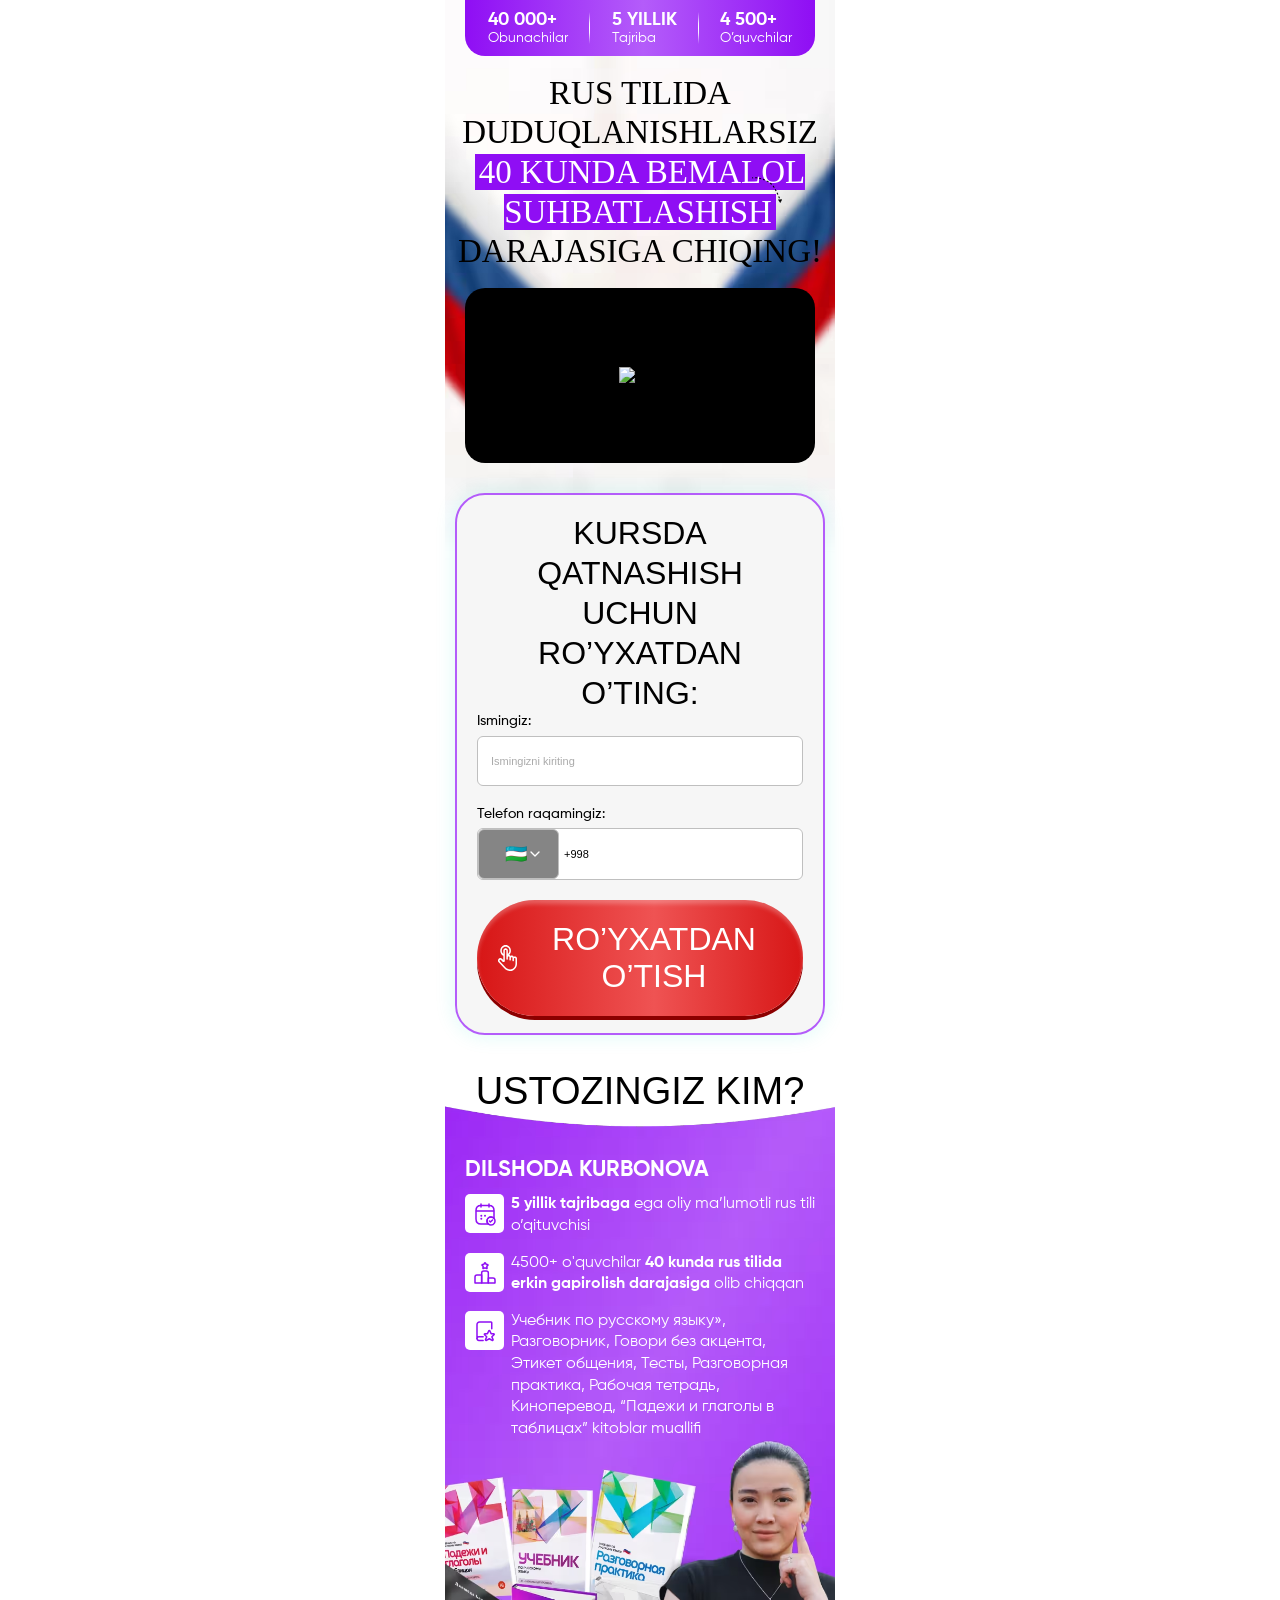
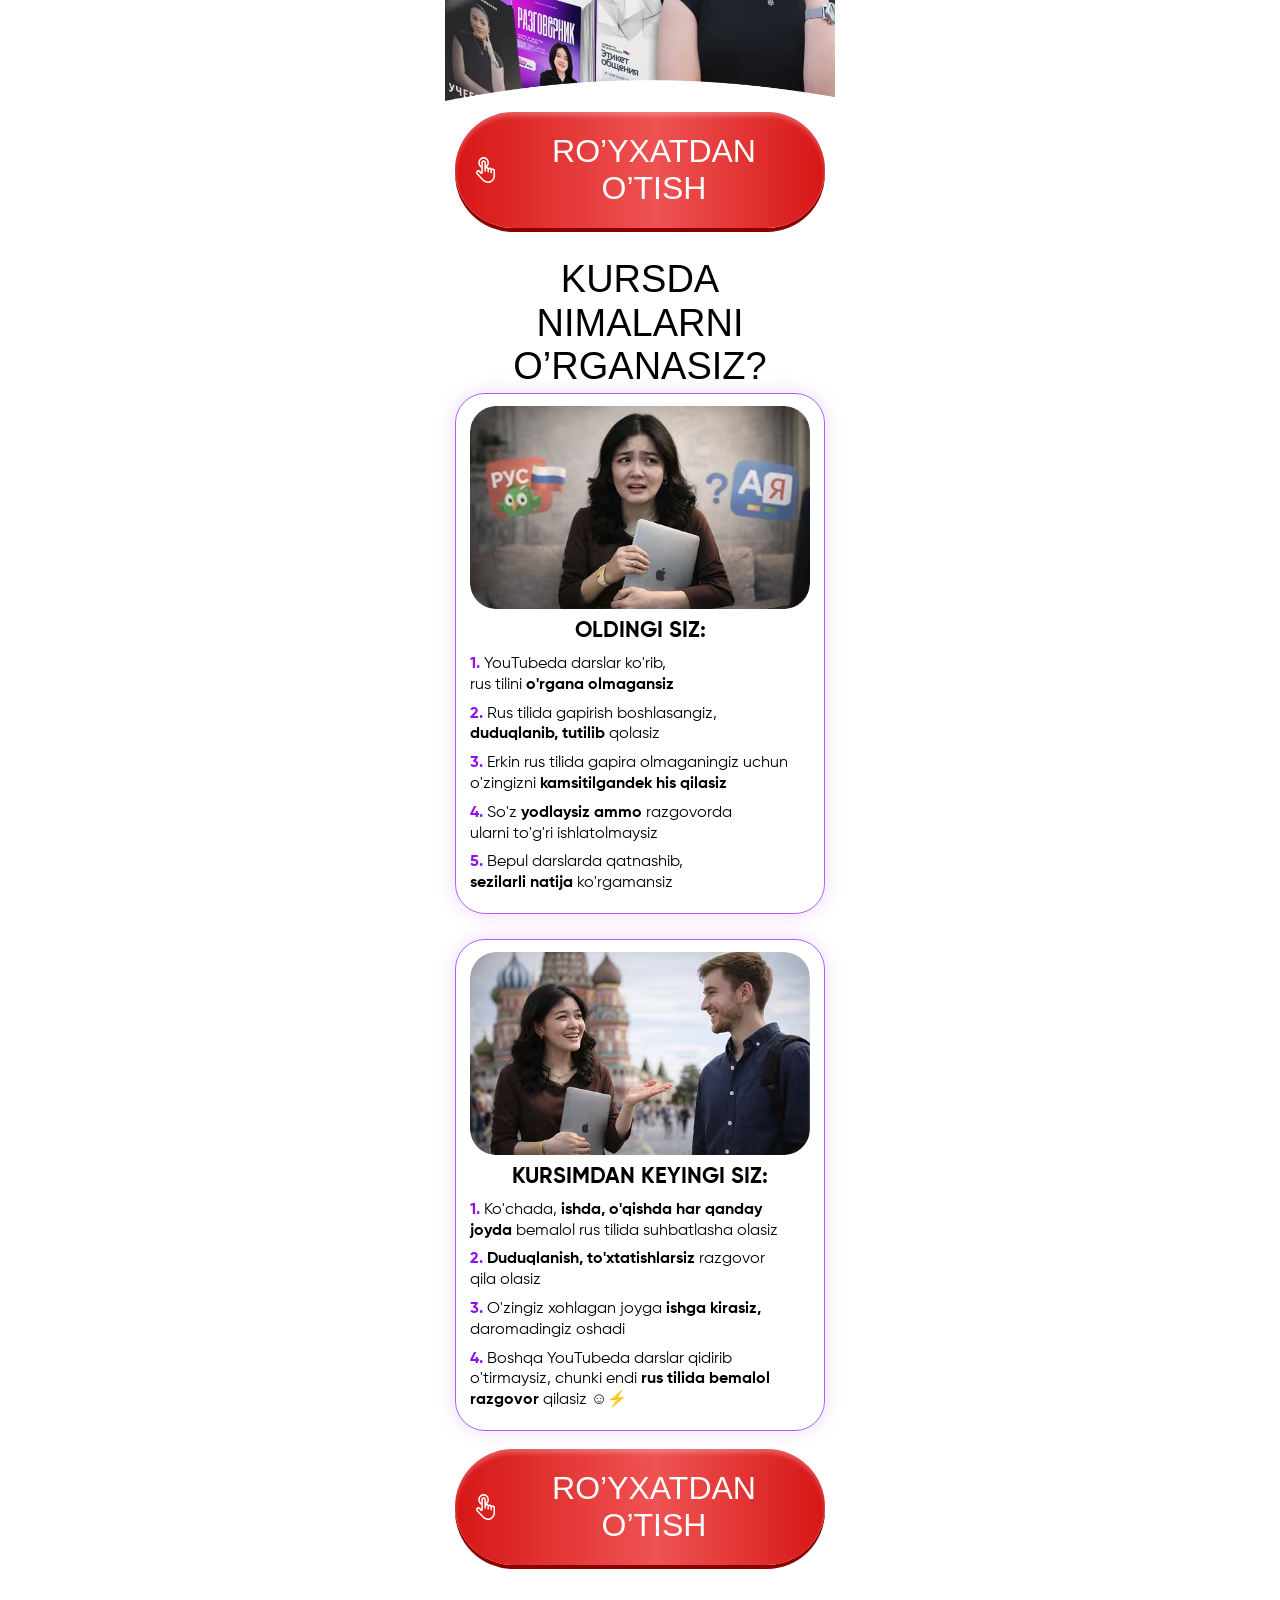
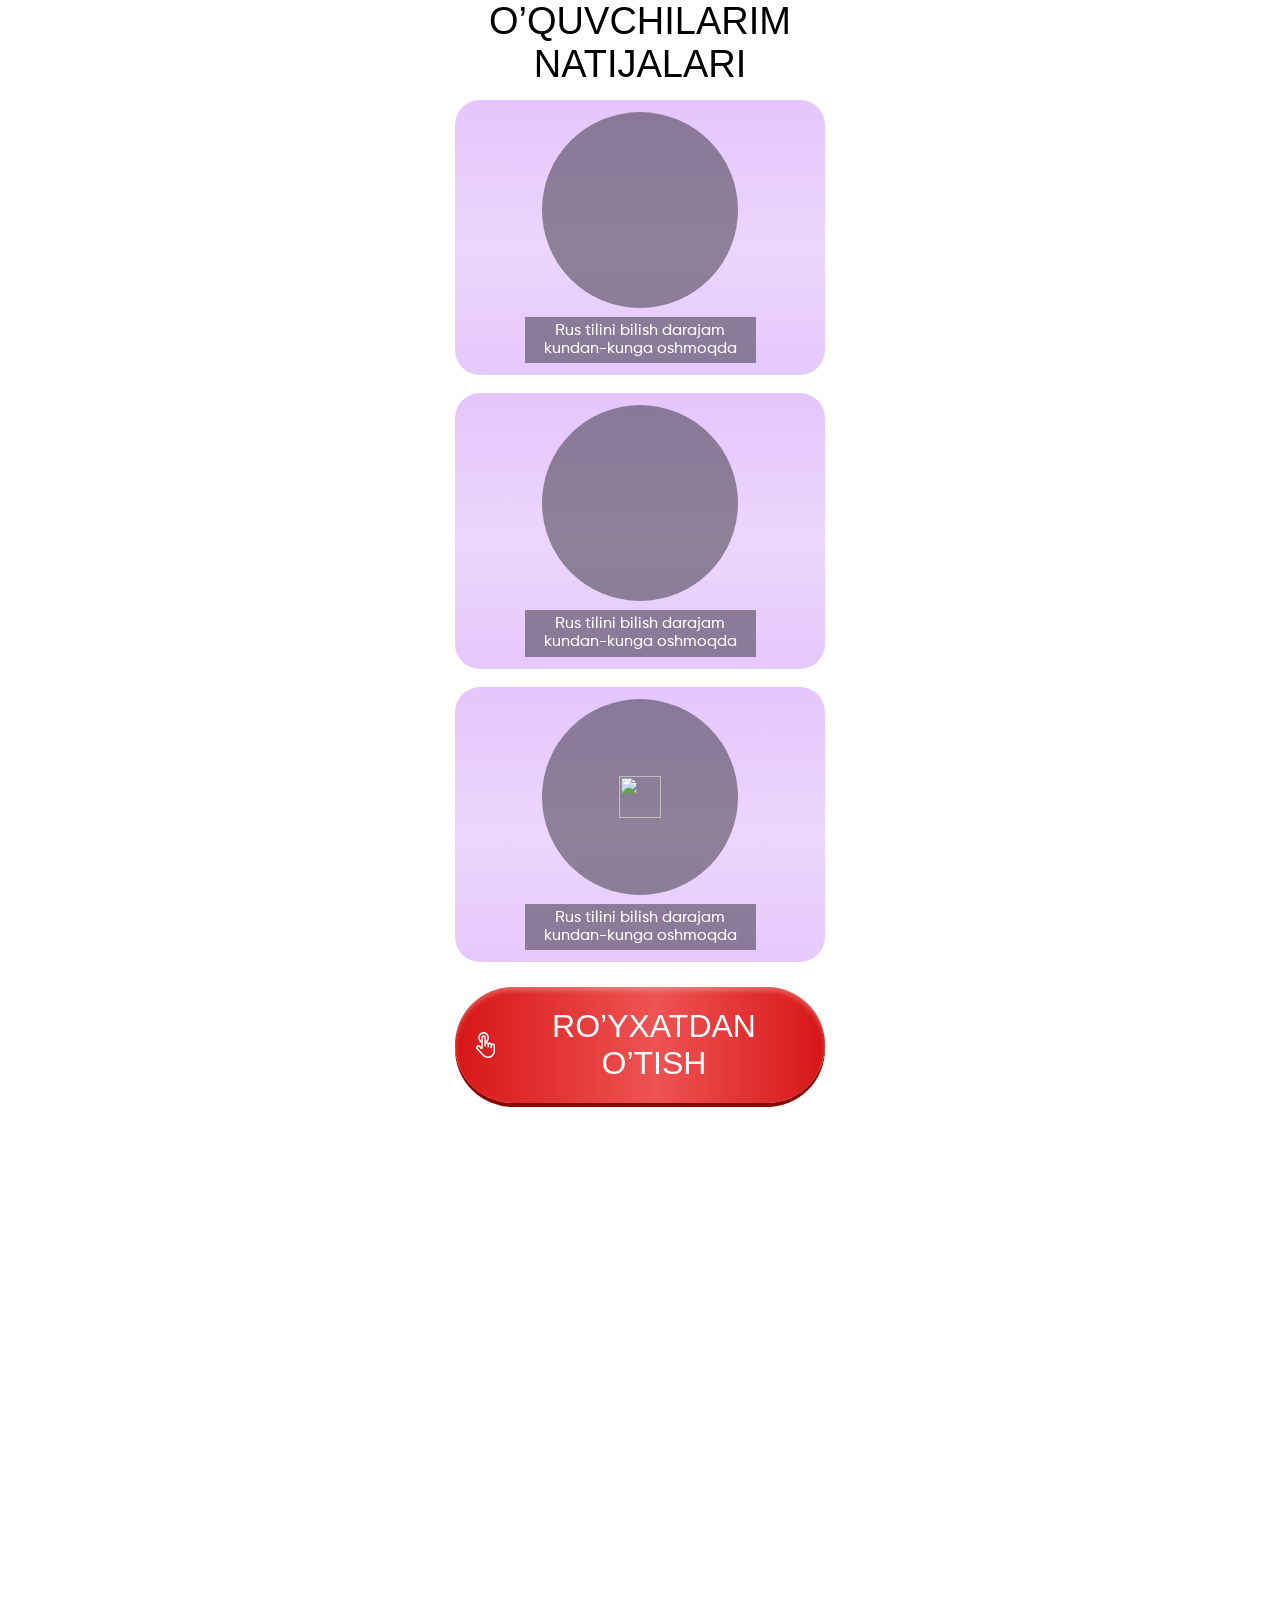
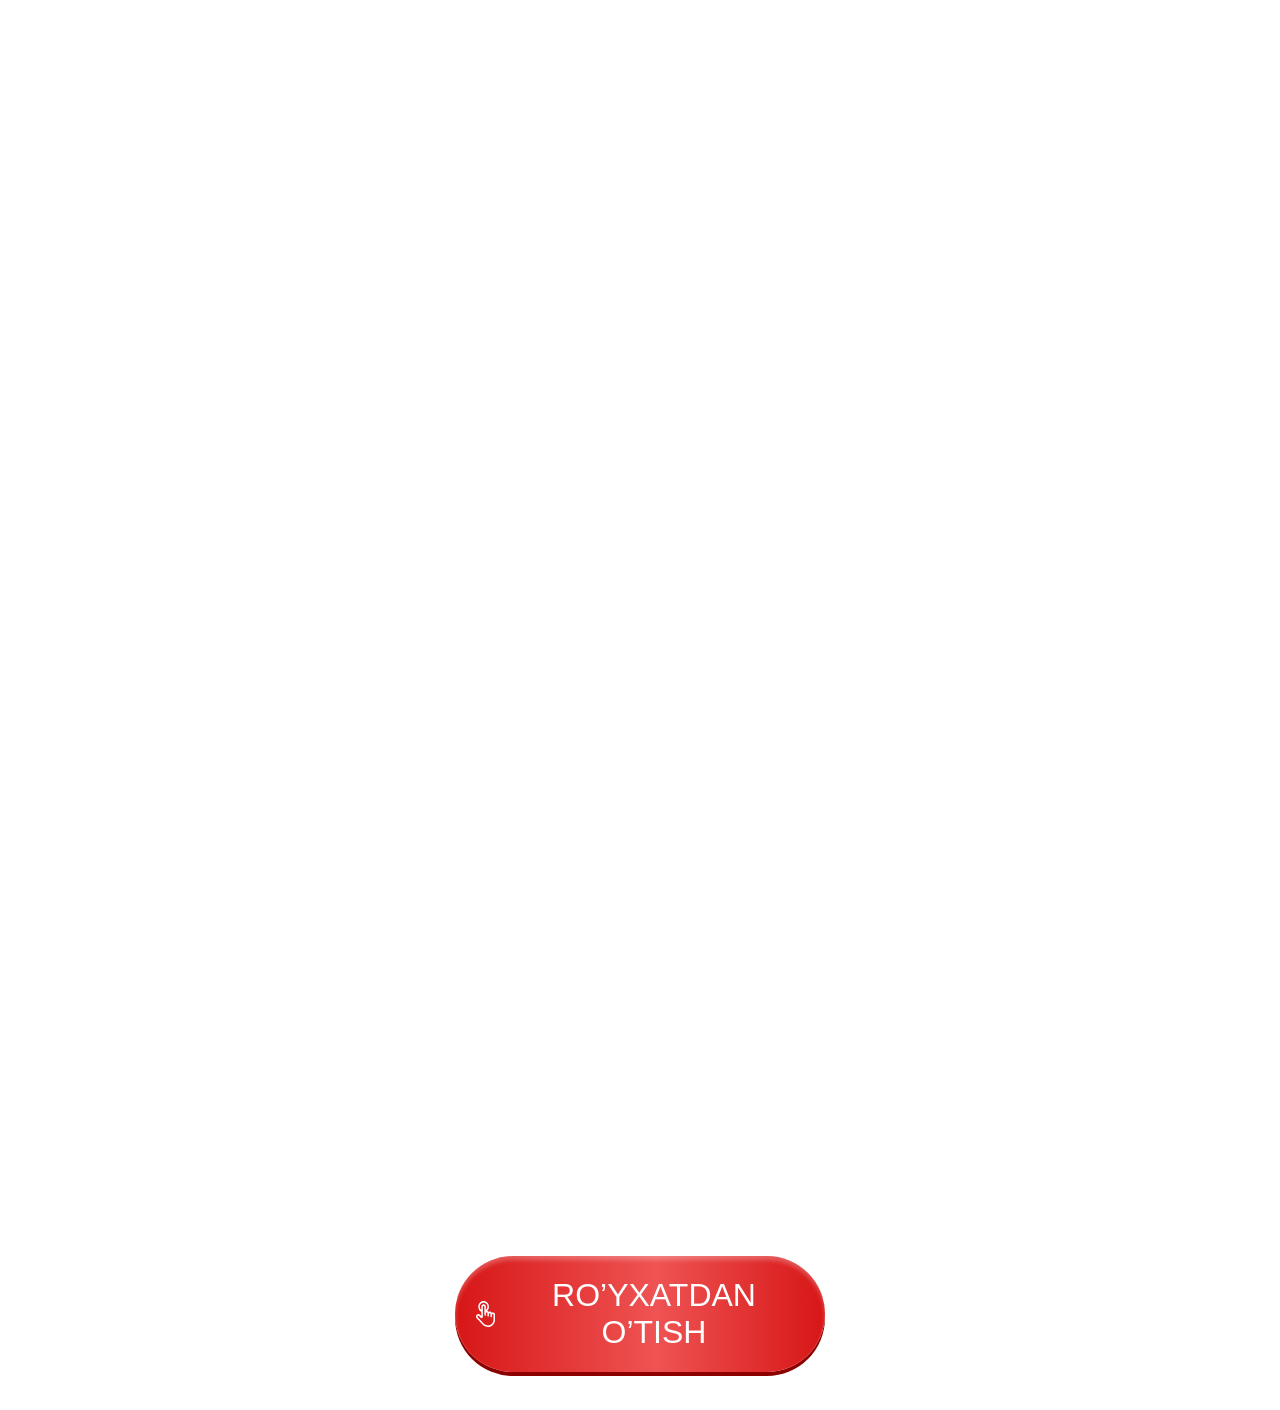
==== index.html @ edd0dcd5 "push" ====
<!DOCTYPE html>
<html lang="uz">

<head>
    <meta charset="UTF-8">
    <meta name="viewport" content="width=device-width, initial-scale=1.0">
    <title>Rus tili</title>

    <link rel="stylesheet" href="./css/main.css" media="print" onload="this.media='all'" />
    <link rel="stylesheet" href="./css/modal.css" media="print" onload="this.media='all'" />
    <noscript>
        <link rel="stylesheet" href="./css/main.css" />
        <link rel="stylesheet" href="./css/modal.css" />
    </noscript>
    <link rel="preconnect" href="https://fast.wistia.com" crossorigin>
    <link rel="preconnect" href="https://fast.wistia.net" crossorigin>
    <link rel="preconnect" href="https://embed-ssl.wistia.com" crossorigin>
    <link rel="preload" href="/fonts/BebasNeue-Regular.woff2" as="font" type="font/woff2" crossorigin>
<link rel="preload" href="/fonts/Gilroy-Bold.woff2" as="font" type="font/woff2" crossorigin>
</head>

<body>

    <main class="webinar">
        <div class="webinar__container">
            <div class="webinar__stats">
                <div class="webinar__stat">
                    <p class="webinar__stat-number">40 000+</p>
                    <p class="webinar__stat-label">Obunachilar</p>
                </div>
                <div class="webinar__divider"></div>
                <div class="webinar__stat">
                    <p class="webinar__stat-number">5 yillik</p>
                    <p class="webinar__stat-label">Tajriba</p>
                </div>
                <div class="webinar__divider"></div>
                <div class="webinar__stat">
                    <p class="webinar__stat-number">4 500+</p>
                    <p class="webinar__stat-label">O’quvchilar</p>
                </div>
            </div>
            <h2 class="webinar__title">
                Rus tilida duduqlanishlarsiz <br>
                <span class="webinar__highlight">
                    40 kunda bemalol suhbatlashish
                </span> <br>
                darajasiga chiqing!
            </h2>

            <img style="position: absolute; top: 170px; right: 50px; z-index: 2;" src="./images/arrow.png"
                loading="lazy" decoding="async" alt="arrow">
            <img style="position: absolute; left: 50%; transform: translateX(-50%); top: 0px; max-width: 580px; width: 100%;"
                src="./images/hero-bg.avif" loading="lazy" decoding="async" width="580" height="560" alt="images">

            <div class="webinar__video-wrapper">
                <video class="webinar__video" muted loop playsinline>
                    <source src="./videos/default.mp4" type="video/mp4">
                    Your browser does not support the video tag.
                </video>
                <button class="webinar__play-btn" aria-label="Play video">
                    <img src="./images/video/play.svg" alt="Play" loading="lazy" decoding="async">
                </button>
            </div>
            <div class="webinar__form">
                <div class="homeFormTop">
                    <h1 class="homeFormTopTitle">
                        Kursda qatnashish uchun <br> ro’yxatdan o’ting:
                    </h1>
                </div>
                <form id="registrationForm" name="contact-form">
                    <div class="HomeFormRowa">
                        <label class="HomeFormRowLabela" for="name">Ismingiz:</label>
                        <input class="HomeFormRowInputa" type="text" id="name" name="name"
                            placeholder="Ismingizni kiriting" autocomplete="name" />
                        <p class="homeFormErrorTexta" id="nameError" style="display: none">
                            ❌ Ismingizni kiriting!
                        </p>
                    </div>

                    <div class="HomeFormRowa">
                        <label class="HomeFormRowLabela" for="phone">Telefon raqamingiz:</label>

                        <div class="phone-input-containera">
                            <button type="button" class="selected-countrya" id="selectedCountry">
                                <span class="selected-flag" id="selectedCountryFlag" aria-hidden="true">🇺🇿</span>

                                <span class="dropdown__icon-wrappera">
                                    <svg id="dropdownIcon" xmlns="http://www.w3.org/2000/svg" width="16" height="16"
                                        viewBox="0 0 24 24" fill="none" stroke="currentColor" stroke-width="2"
                                        stroke-linecap="round" stroke-linejoin="round">
                                        <polyline points="6 9 12 15 18 9"></polyline>
                                    </svg>
                                </span>
                            </button>

                            <div class="country-dropdowna" id="countryDropdown" style="display:none"></div>

                            <div class="phone-fielda">
                                <input class="HomeFormRowInputa phone-inputa" type="tel" id="phone" name="phone"
                                    inputmode="numeric" placeholder="88 888 88 88" autocomplete="tel"
                                    style="border: none; background-color: transparent; padding-left: 5px;" />
                            </div>
                        </div>

                        <p class="homeFormErrorTexta" id="phoneError" style="display:none">
                            ❌ Telefon raqam mos emas!
                        </p>
                    </div>

                    <button type="submit" class="HomeFormBtna" id="submitBtn">
                        <img src="./images/click.svg" alt="click" loading="lazy" decoding="async" width="19"
                            height="26" />
                        Ro’yxatdan o’tish
                    </button>
                </form>
            </div>
        </div>

        <div class="lazyHTML">
        </div>


    </main>


    <!-- Modal -->
    <div id="registrationModal" class="homeModal" style="display:none">
        <div class="homeModalOverlay" id="modalOverlay"></div>

        <div class="homeFormContainer">
            <button class="closeButton" id="closeModalBtn" type="button" aria-label="Yopish">
                <svg xmlns="http://www.w3.org/2000/svg" width="16" height="16" viewBox="0 0 12 12" fill="none">
                    <path d="M1 11L11 1M1 1.00001L11 11" stroke="currentColor" stroke-width="1.5"
                        stroke-linecap="round" />
                </svg>
            </button>

            <div class="homeFormTop">
                <h1 class="homeFormTopTitle2">
                    Davom etish uchun <br /> ma'lumotlaringizni kiriting
                </h1>
            </div>

            <form id="modalRegistrationForm" name="contact-form">
                <div class="HomeFormRow mb-2">
                    <label class="HomeFormRowLabel" for="modalName">Ismingizni</label>
                    <input class="HomeFormRowInput" style="padding-left:15px" type="text" id="modalName" name="name" />
                    <p class="homeFormErrorText" id="modalNameError" style="display:none">
                        Iltimos, ismingizni kiriting
                    </p>
                </div>

                <div class="HomeFormRow mb-3">
                    <label class="HomeFormRowLabel" for="modalPhone">Telefon raqamingiz</label>

                    <div class="phone-input-container">
                        <div class="country-selector">
                            <button class="selected-country" id="modalSelectedCountry" type="button"
                                style="border-radius:10px">
                                <span id="modalSelectedCountryCode">+998</span>
                                <svg id="modalDropdownIcon" xmlns="http://www.w3.org/2000/svg" width="16" height="16"
                                    viewBox="0 0 24 24" fill="none" stroke="currentColor" stroke-width="2"
                                    stroke-linecap="round" stroke-linejoin="round">
                                    <polyline points="6 9 12 15 18 9"></polyline>
                                </svg>
                            </button>
                        </div>

                        <div class="country-dropdown" id="modalCountryDropdown" style="display:none"></div>

                        <input class="HomeFormRowInput tel" type="tel" id="modalPhone" name="phone"
                            placeholder="+998 90 123 45 67" style="border-radius:10px" inputmode="numeric"
                            autocomplete="tel" />
                    </div>

                    <p class="homeFormErrorText" id="modalPhoneError" style="display:none">
                        ❌ Telefon raqam mos emas!
                    </p>
                </div>

                <div id="modalErrorMessage" class="homeFormErrorText" style="display:none;color:red;margin-bottom:10px">
                    Xatolik yuz berdi, qayta urinib ko'ring.
                </div>

                <button type="submit" class="HomeFormBtn" id="modalSubmitBtn"
                    style="padding-left:0;height:50px;width:100%;padding-right:0">
                    DAVOM ETISH
                </button>
            </form>
        </div>
    </div>


    <script src="https://fast.wistia.com/player.js" async></script>
    <script src="https://fast.wistia.com/embed/4ru41u7trz.js" async type="module"></script>
    <script defer src="./js/app.js"></script>
    <script defer src="./js/modal.js"></script>
    <script defer src="./js/thankYou.js"></script>
</body>

</html>
---- css/main.css ----
* { padding: 0; margin: 0; box-sizing: border-box; } @font-face { font-family: "Bebas Neue"; src: url(../fonts/BebasNeue-Regular.woff2); font-weight: 400; font-display: swap; } @font-face { font-family: "Gilroy"; src: url(../fonts/Gilroy-Regular.woff2); font-weight: 400; font-display: swap; } @font-face { font-family: "Gilroy"; src: url(../fonts/Gilroy-Medium.woff2); font-weight: 500; font-display: swap; } @font-face { font-family: "Gilroy"; src: url(../fonts/Gilroy-Bold.woff2); font-weight: 700; font-display: swap; } body { font-family: "Gilroy", sans-serif; } .webinar { max-width: 390px; width: 100%; margin: 0 auto; } wistia-player[media-id='4ru41u7trz']:not(:defined) { background: center / contain no-repeat url('https://fast.wistia.com/embed/medias/4ru41u7trz/swatch'); display: block; filter: blur(5px); padding-top: 56.25%; } wistia-player[media-id='p9fyedn03j']:not(:defined) { background: center / contain no-repeat url('https://fast.wistia.com/embed/medias/p9fyedn03j/swatch'); display: block; filter: blur(5px); padding-top: 56.25%; } wistia-player[media-id='nbx5uegppu']:not(:defined) { background: center / contain no-repeat url('https://fast.wistia.com/embed/medias/nbx5uegppu/swatch'); display: block; filter: blur(5px); padding-top: 187.5%; } .webinar__stats { display: flex; align-items: center; justify-content: space-between; padding: 11px 23px; background: linear-gradient(90deg, #8F0EF4 0%, #B45CFA 50.96%, #8F0EF4 100%); gap: 1px; border-radius: 0 0 20px 20px; position: relative; z-index: 2; max-width: 350px; width: 100%; margin: 0 auto 18px; } .webinar__stat-number { font-weight: 700; font-size: 18px; text-transform: uppercase; line-height: 110%; color: white; } .webinar__stat-label { font-weight: 400; font-size: 14px; line-height: 100%; color: white; } .webinar__divider { width: 1px; height: 32px; background: linear-gradient(180deg, transparent 0%, rgba(255, 255, 255, 0.9) 35%, rgba(255, 255, 255, 1) 50%, rgba(255, 255, 255, 0.9) 65%, transparent 100%); } .webinar__title { font-family: "Bebas Neue"; text-align: center; font-weight: 400; font-size: clamp(26px, 8vw, 33px); position: relative; z-index: 2; line-height: 120%; text-transform: uppercase; margin-bottom: 16px; } .webinar__highlight { background-color: #8F0EF4; color: white; padding: 0 4px; } .webinar__video-wrapper { position: relative; max-width: 350px; width: 100%; margin: 0 auto; background: #000; border-radius: 20px; height: auto; } .webinar__video { max-width: 350px; width: 100%; margin: 0 auto 30px; display: flex; border-radius: 20px; overflow: hidden; } .webinar__play-btn { position: absolute; top: 50%; left: 50%; transform: translate(-50%, -50%); background: none; border: none; cursor: pointer; z-index: 2; transition: opacity 0.4s ease, transform 0.3s ease; } .webinar__play-btn img { width: 30px; height: 30px; } .webinar__play-btn:hover { transform: translate(-50%, -50%) scale(1.1); opacity: 0.9; } .webinar__video-wrapper.playing .webinar__play-btn { opacity: 0; pointer-events: none; } .HomeFormRowInputa, .HomeFormRowLabela { font-size: 14px; font-weight: 500; line-height: 120%; } .HomeFormRowa { margin-bottom: 20px; } .HomeFormRowLabela { display: block; margin-bottom: 6px; color: #000; } .HomeFormRowInputa { width: 100%; padding: 20px 13px; border: 1px solid #BFBFBF; min-height: 50px; background-color: #fff; border-radius: 6px; font-weight: 400; outline: 0; font-size: 11px; height: 50px; transition: border-color 0.2s; } .HomeFormRowInputa:focus { border-color: #B45CFA; } .HomeFormRowInputa::placeholder { color: #aaa; font-size: 11px; } .HomeFormBtna { font-family: "Bebas Neue", sans-serif; width: 100%; cursor: pointer; border-radius: 99px; transition: 0.3s; background: linear-gradient(90deg, #D71616 0%, #EF5353 54.33%, #D71616 100%); box-shadow: 0px 4px 0px 0px #8C0000, 0px 4px 4px 0px #FFFFFF40 inset; font-weight: 400; letter-spacing: 4%; padding: 21px; font-size: clamp(25px, 8vw, 32px); color: #FFF; text-transform: uppercase; border: none; position: relative; display: flex; align-items: center; justify-content: center; gap: 9px; } .homeFormTopTitle { font-family: "Bebas Neue", sans-serif; font-weight: 400; font-size: 32px; line-height: 125%; text-transform: uppercase; margin-left: auto; margin-right: auto; text-align: center; } .custom__btna { font-family: "Bebas Neue", sans-serif; width: 100%; cursor: pointer; border-radius: 99px; transition: 0.3s; background: linear-gradient(90deg, #D71616 0%, #EF5353 54.33%, #D71616 100%); box-shadow: 0px 4px 0px 0px #8C0000, 0px 4px 4px 0px #FFFFFF40 inset; font-weight: 400; letter-spacing: 4%; padding: 21px; font-size: 32px; color: #FFF; text-transform: uppercase; border: none; position: relative; display: flex; align-items: center; justify-content: center; gap: 9px; } .custom__btn { font-family: "Bebas Neue", sans-serif; width: 100%; cursor: pointer; border-radius: 99px; transition: 0.3s; background: linear-gradient(90deg, #D71616 0%, #EF5353 54.33%, #D71616 100%); box-shadow: 0px 4px 0px 0px #8C0000, 0px 4px 4px 0px #FFFFFF40 inset; font-weight: 400; letter-spacing: 4%; padding: 21px; font-size: 32px; color: #FFF; text-transform: uppercase; border: none; position: relative; display: flex; align-items: center; justify-content: center; gap: 9px; } .phone-input-containera { display: flex; align-items: center; position: relative; border: 1px solid #BFBFBF; background-color: white; border-radius: 6px; } .phone-input-containera:focus { border-color: #B45CFA; } .selected-codea { display: flex; font-size: 14px; font-weight: 400; line-height: 100%; } .country-selectora { position: relative; margin-right: 10px; } .selected-countrya { display: flex; align-items: center; padding: 10px; padding-right: 0; border-radius: 6px; cursor: pointer; min-height: 50px; font-family: sans-serif !important; font-size: 18px; font-weight: 400 !important; min-width: max-content; border: none; background-color: transparent; background-color: #858585; border: 1px solid #BFBFBF; color: white; width: 81px; justify-content: center; } .country-dropdowna { position: absolute; top: 110%; left: 0; width: 100%; background-color: #858585; border: 1px solid #BFBFBF; border-radius: 9px; z-index: 40; max-height: 200px; overflow-y: auto; font-family: sans-serif !important; font-weight: 400 !important; } .country-optiona { display: flex; justify-content: space-between; align-items: center; padding: 10px; cursor: pointer; font-family: sans-serif; font-weight: 400 !important; } .country-optiona:hover { background-color: #f3f7f8; } .country-optiona.selecteda { background-color: #e6f0fa; } .dropdown__icon-wrappera { display: flex; align-items: center; justify-content: center; } .webinar__form { position: relative; background: #F6F6F6; border-radius: 30px; box-shadow: 0px 0px 20px 0px #16D7C226; overflow: hidden; border: 2px solid #B45CFA; padding: 18px 20px 17px; margin-bottom: 35px; } .teacher-card { background-image: url(../images/bg.avif); background-position: center; background-size: cover; min-height: 632px; padding: 0 20px; color: white; margin-bottom: 10px; } .teacher-card__title { text-align: center; font-family: "Bebas Neue", sans-serif; font-weight: 400; font-size: 38px; line-height: 114%; text-transform: uppercase; margin-bottom: 41px; color: #000000; } .teacher-card__name { font-weight: 700; font-size: 22px; line-height: 140%; text-transform: uppercase; margin-bottom: 9px; } .teacher-card__btn { margin-bottom: 30px; } .features-list { display: flex; flex-direction: column; gap: 15px; list-style: none } .feature { display: flex; align-items: start; gap: 7px; } .feature__icon { display: flex; } .feature__text { font-size: 16px; font-weight: 400; line-height: 135%; } .feature__accent { font-weight: 700; } .compare__title { text-align: center; font-family: "Bebas Neue", sans-serif; font-weight: 400; font-size: 38px; line-height: 114%; text-transform: uppercase; margin-bottom: 5px; color: #000000; } .compare__content { display: flex; flex-direction: column; gap: 25px; margin-bottom: 18px; } .compare-card { padding: 12px 14px 19px; border: 1px solid #B45CFA; box-shadow: 0px 0px 20px 0px #8F0EF426; border-radius: 30px; } .compare-card__image { max-width: 370px; width: 100%; height: auto; margin: 0 auto 10px; display: flex; border-radius: 25px; overflow: hidden; } .compare-card__heading { text-align: center; font-weight: 700; font-size: 22px; line-height: 114%; margin-bottom: 10px; text-transform: uppercase; } .problem-list { list-style: none; display: flex; flex-direction: column; gap: 8px; } .problem-list__item { font-weight: 400; font-size: 16px; line-height: 130%; } .problem-list__number { color: #8F0EF4; font-weight: 700; } .problem-list__highlight { font-weight: 700; } .webinar__container { position: relative; padding: 0 10px; } .compare__btn { margin-bottom: 35px; } .student__title { font-family: "Bebas Neue", sans-serif; font-weight: 400; font-size: clamp(35px, 11vw, 38px); line-height: 114%; text-transform: uppercase; margin-bottom: 13px; text-align: center; } .student__items { display: flex; flex-direction: column; gap: 18px; margin-bottom: 25px; } .testimonial { background: linear-gradient(0deg, rgba(255, 255, 255, 0.2), rgba(255, 255, 255, 0.2)), linear-gradient(180deg, #DEB7FC 0%, #E8CCFD 53.37%, #DFBAFC 100%); border-radius: 25px; padding: 12px; } .video-player { position: relative; cursor: pointer; margin: 0 auto 9px; width: 196px; height: 196px; display: flex; } .video-player__video { width: 196px; height: 196px; object-fit: cover; border-radius: 9999px; border: 3px solid #8f0ef4; display: flex; background: #000; } .video-player__play-overlay { position: absolute; inset: 0; background: rgba(0, 0, 0, 0.4); display: flex; align-items: center; justify-content: center; border: none; border-radius: 9999px; cursor: pointer; transition: opacity 0.3s; z-index: 2; } .video-player__play-overlay { opacity: 1; } .video-player.playing .video-player__play-overlay { opacity: 0; pointer-events: none; } .testimonial__caption { background-color: #00000066; max-width: 231px; width: 100%; padding: 5px; margin: 0 auto; } .testimonial__text { color: #FFFFFF; font-weight: 500; font-size: 16px; line-height: 114%; text-align: center; }
---- css/modal.css ----
.homeModal, .homeModalOverlay { position: fixed; top: 0; height: 100vh; width: 100%; left: 0 } .homeModal { z-index: 30; justify-content: center; align-items: center; display: flex } .homeModalOverlay { background-color: rgba(0, 0, 0, 0.3); backdrop-filter: blur(5px) } .homeFormContainer { overflow-y: auto; position: relative; z-index: 30; background-color: #fff; color: #000; border-radius: 8px; padding: 20px 40px 40px; width: 100%; max-width: 520px; box-shadow: 0 4px 12px rgba(0, 0, 0, 0.1); margin: 0 20px; position: fixed; top: 50%; left: 50%; transform: translate(-50%, -50%) } .homeFormTop { display: flex; justify-content: space-between } .homeFormTopTitle2 { font-family: Inter, sans-serif; font-size: clamp(21px, 6.6vw, 24px); margin: 0 0 20px; color: #000; font-weight: 600; text-align: center; margin-left: auto; margin-right: auto } .closeButton { background: 0 0; border: none; cursor: pointer; padding: 4px; justify-content: center; align-items: center; display: flex; position: absolute; top: 20px; right: 20px; color: #000 } .homeFormErrorText { color: #e53e3e; margin-bottom: 12px; font-size: 14px; font-family: system-ui, -apple-system, BlinkMacSystemFont, "Segoe UI", sans-serif; padding-top: 5px; padding-bottom: 5px } .HomeFormRowInput, .HomeFormRowLabel { font-family: system-ui, -apple-system, BlinkMacSystemFont, "Segoe UI", sans-serif; font-size: 18px } .HomeFormRow { margin-bottom: 20px } .HomeFormRowLabel { display: block; margin-bottom: 6px; color: #000 } .HomeFormRowInput { width: 100%; padding: 10px 16px; border: 1px solid #c9c9c9; min-height: 48px; background-color: #f3f7f8; border-radius: 6px; font-weight: 400; outline: 0; height: 50px; transition: border-color 0.2s } .HomeFormRowInput:focus { border-color: #D71616 } .HomeFormRowInput::placeholder { color: #aaa } .HomeFormBtn { font-family: sans-serif; height: 60px; width: 100%; cursor: pointer; border-radius: 10px; background: linear-gradient(90deg, #D71616 0%, #EF5353 54.33%, #D71616 100%); transition: 0.3s; font-weight: 700; font-size: 28px; color: white; text-transform: uppercase; border: none; position: relative; display: flex; align-items: center; justify-content: center } .phone-input-container { display: flex; align-items: center; position: relative; border: 1px solid #c9c9c9; background-color: transparent; border-radius: 6px } .phone-input-container:focus { border-color: #e71f1f } .selected-code { display: flex; margin-left: 10px } .country-selector { position: relative; margin-right: 10px } .selected-country { display: flex; align-items: center; padding: 10px; padding-right: 0; border-radius: 6px; cursor: pointer; min-height: 50px; font-family: sans-serif !important; font-size: 18px; font-weight: 400 !important; min-width: max-content; border: none; background-color: transparent } .country-dropdown { position: absolute; top: 110%; left: 0; width: 100%; background-color: #fff; border: 1px solid #c9c9c9; border-radius: 6px; box-shadow: 0 4px 12px rgba(0, 0, 0, 0.1); z-index: 40; max-height: 200px; overflow-y: auto; font-family: sans-serif !important; font-weight: 400 !important } .country-option { display: flex; justify-content: space-between; align-items: center; padding: 10px; cursor: pointer; font-family: sans-serif; font-weight: 400 !important } .country-option:hover { background-color: #f3f7f8 } @media screen and (max-width:768px) { .homeFormContainer { max-width: 100%; padding: 80px 20px 20px; margin: 0; border-radius: 6px; height: 100vh } .homeFormTopTitle { text-align: center; max-width: 408px; margin-left: auto; margin-right: auto; font-weight: 700; margin-bottom: 15px } .homeFormTop { flex-direction: column; align-items: flex-start } .closeButton { width: 100%; height: 50px; background-color: #000; color: #fff; padding-right: 20px; top: 0; left: 0; justify-content: end } .homeFormErrorText { font-size: 12px; margin-bottom: 8px } .HomeFormRowLabel { margin-bottom: 6px } .HomeFormRowInput { padding: 0 12px; min-height: 40px; background-color: transparent } .HomeFormRowInput::placeholder { color: #a3a3a3 } .HomeFormBtn { font-size: 18px; font-weight: 700; margin-top: 24px } } @media screen and (max-width:480px) { .homeFormContainer { max-width: 100%; padding: 80px 20px 20px; margin: 0; border-radius: 6px; height: 100vh } .homeFormTopTitle { text-align: center; margin: 0 auto 15px } .homeFormErrorText { font-size: 12px; margin-bottom: 8px } .HomeFormRowLabel { margin-bottom: 6px } .HomeFormRowInput { padding: 0 12px; min-height: 40px; background-color: transparent; border-radius: 10px } .HomeFormRowInput::placeholder { color: #a3a3a3 } .HomeFormBtn { font-size: 16px; padding: 10px 0; margin-top: 24px; height: 50px } }
---- css/main.css ----
* { padding: 0; margin: 0; box-sizing: border-box; } @font-face { font-family: "Bebas Neue"; src: url(../fonts/BebasNeue-Regular.woff2); font-weight: 400; font-display: swap; } @font-face { font-family: "Gilroy"; src: url(../fonts/Gilroy-Regular.woff2); font-weight: 400; font-display: swap; } @font-face { font-family: "Gilroy"; src: url(../fonts/Gilroy-Medium.woff2); font-weight: 500; font-display: swap; } @font-face { font-family: "Gilroy"; src: url(../fonts/Gilroy-Bold.woff2); font-weight: 700; font-display: swap; } body { font-family: "Gilroy", sans-serif; } .webinar { max-width: 390px; width: 100%; margin: 0 auto; } wistia-player[media-id='4ru41u7trz']:not(:defined) { background: center / contain no-repeat url('https://fast.wistia.com/embed/medias/4ru41u7trz/swatch'); display: block; filter: blur(5px); padding-top: 56.25%; } wistia-player[media-id='p9fyedn03j']:not(:defined) { background: center / contain no-repeat url('https://fast.wistia.com/embed/medias/p9fyedn03j/swatch'); display: block; filter: blur(5px); padding-top: 56.25%; } wistia-player[media-id='nbx5uegppu']:not(:defined) { background: center / contain no-repeat url('https://fast.wistia.com/embed/medias/nbx5uegppu/swatch'); display: block; filter: blur(5px); padding-top: 187.5%; } .webinar__stats { display: flex; align-items: center; justify-content: space-between; padding: 11px 23px; background: linear-gradient(90deg, #8F0EF4 0%, #B45CFA 50.96%, #8F0EF4 100%); gap: 1px; border-radius: 0 0 20px 20px; position: relative; z-index: 2; max-width: 350px; width: 100%; margin: 0 auto 18px; } .webinar__stat-number { font-weight: 700; font-size: 18px; text-transform: uppercase; line-height: 110%; color: white; } .webinar__stat-label { font-weight: 400; font-size: 14px; line-height: 100%; color: white; } .webinar__divider { width: 1px; height: 32px; background: linear-gradient(180deg, transparent 0%, rgba(255, 255, 255, 0.9) 35%, rgba(255, 255, 255, 1) 50%, rgba(255, 255, 255, 0.9) 65%, transparent 100%); } .webinar__title { font-family: "Bebas Neue"; text-align: center; font-weight: 400; font-size: clamp(26px, 8vw, 33px); position: relative; z-index: 2; line-height: 120%; text-transform: uppercase; margin-bottom: 16px; } .webinar__highlight { background-color: #8F0EF4; color: white; padding: 0 4px; } .webinar__video-wrapper { position: relative; max-width: 350px; width: 100%; margin: 0 auto; background: #000; border-radius: 20px; height: auto; } .webinar__video { max-width: 350px; width: 100%; margin: 0 auto 30px; display: flex; border-radius: 20px; overflow: hidden; } .webinar__play-btn { position: absolute; top: 50%; left: 50%; transform: translate(-50%, -50%); background: none; border: none; cursor: pointer; z-index: 2; transition: opacity 0.4s ease, transform 0.3s ease; } .webinar__play-btn img { width: 30px; height: 30px; } .webinar__play-btn:hover { transform: translate(-50%, -50%) scale(1.1); opacity: 0.9; } .webinar__video-wrapper.playing .webinar__play-btn { opacity: 0; pointer-events: none; } .HomeFormRowInputa, .HomeFormRowLabela { font-size: 14px; font-weight: 500; line-height: 120%; } .HomeFormRowa { margin-bottom: 20px; } .HomeFormRowLabela { display: block; margin-bottom: 6px; color: #000; } .HomeFormRowInputa { width: 100%; padding: 20px 13px; border: 1px solid #BFBFBF; min-height: 50px; background-color: #fff; border-radius: 6px; font-weight: 400; outline: 0; font-size: 11px; height: 50px; transition: border-color 0.2s; } .HomeFormRowInputa:focus { border-color: #B45CFA; } .HomeFormRowInputa::placeholder { color: #aaa; font-size: 11px; } .HomeFormBtna { font-family: "Bebas Neue", sans-serif; width: 100%; cursor: pointer; border-radius: 99px; transition: 0.3s; background: linear-gradient(90deg, #D71616 0%, #EF5353 54.33%, #D71616 100%); box-shadow: 0px 4px 0px 0px #8C0000, 0px 4px 4px 0px #FFFFFF40 inset; font-weight: 400; letter-spacing: 4%; padding: 21px; font-size: clamp(25px, 8vw, 32px); color: #FFF; text-transform: uppercase; border: none; position: relative; display: flex; align-items: center; justify-content: center; gap: 9px; } .homeFormTopTitle { font-family: "Bebas Neue", sans-serif; font-weight: 400; font-size: 32px; line-height: 125%; text-transform: uppercase; margin-left: auto; margin-right: auto; text-align: center; } .custom__btna { font-family: "Bebas Neue", sans-serif; width: 100%; cursor: pointer; border-radius: 99px; transition: 0.3s; background: linear-gradient(90deg, #D71616 0%, #EF5353 54.33%, #D71616 100%); box-shadow: 0px 4px 0px 0px #8C0000, 0px 4px 4px 0px #FFFFFF40 inset; font-weight: 400; letter-spacing: 4%; padding: 21px; font-size: 32px; color: #FFF; text-transform: uppercase; border: none; position: relative; display: flex; align-items: center; justify-content: center; gap: 9px; } .custom__btn { font-family: "Bebas Neue", sans-serif; width: 100%; cursor: pointer; border-radius: 99px; transition: 0.3s; background: linear-gradient(90deg, #D71616 0%, #EF5353 54.33%, #D71616 100%); box-shadow: 0px 4px 0px 0px #8C0000, 0px 4px 4px 0px #FFFFFF40 inset; font-weight: 400; letter-spacing: 4%; padding: 21px; font-size: 32px; color: #FFF; text-transform: uppercase; border: none; position: relative; display: flex; align-items: center; justify-content: center; gap: 9px; } .phone-input-containera { display: flex; align-items: center; position: relative; border: 1px solid #BFBFBF; background-color: white; border-radius: 6px; } .phone-input-containera:focus { border-color: #B45CFA; } .selected-codea { display: flex; font-size: 14px; font-weight: 400; line-height: 100%; } .country-selectora { position: relative; margin-right: 10px; } .selected-countrya { display: flex; align-items: center; padding: 10px; padding-right: 0; border-radius: 6px; cursor: pointer; min-height: 50px; font-family: sans-serif !important; font-size: 18px; font-weight: 400 !important; min-width: max-content; border: none; background-color: transparent; background-color: #858585; border: 1px solid #BFBFBF; color: white; width: 81px; justify-content: center; } .country-dropdowna { position: absolute; top: 110%; left: 0; width: 100%; background-color: #858585; border: 1px solid #BFBFBF; border-radius: 9px; z-index: 40; max-height: 200px; overflow-y: auto; font-family: sans-serif !important; font-weight: 400 !important; } .country-optiona { display: flex; justify-content: space-between; align-items: center; padding: 10px; cursor: pointer; font-family: sans-serif; font-weight: 400 !important; } .country-optiona:hover { background-color: #f3f7f8; } .country-optiona.selecteda { background-color: #e6f0fa; } .dropdown__icon-wrappera { display: flex; align-items: center; justify-content: center; } .webinar__form { position: relative; background: #F6F6F6; border-radius: 30px; box-shadow: 0px 0px 20px 0px #16D7C226; overflow: hidden; border: 2px solid #B45CFA; padding: 18px 20px 17px; margin-bottom: 35px; } .teacher-card { background-image: url(../images/bg.avif); background-position: center; background-size: cover; min-height: 632px; padding: 0 20px; color: white; margin-bottom: 10px; } .teacher-card__title { text-align: center; font-family: "Bebas Neue", sans-serif; font-weight: 400; font-size: 38px; line-height: 114%; text-transform: uppercase; margin-bottom: 41px; color: #000000; } .teacher-card__name { font-weight: 700; font-size: 22px; line-height: 140%; text-transform: uppercase; margin-bottom: 9px; } .teacher-card__btn { margin-bottom: 30px; } .features-list { display: flex; flex-direction: column; gap: 15px; list-style: none } .feature { display: flex; align-items: start; gap: 7px; } .feature__icon { display: flex; } .feature__text { font-size: 16px; font-weight: 400; line-height: 135%; } .feature__accent { font-weight: 700; } .compare__title { text-align: center; font-family: "Bebas Neue", sans-serif; font-weight: 400; font-size: 38px; line-height: 114%; text-transform: uppercase; margin-bottom: 5px; color: #000000; } .compare__content { display: flex; flex-direction: column; gap: 25px; margin-bottom: 18px; } .compare-card { padding: 12px 14px 19px; border: 1px solid #B45CFA; box-shadow: 0px 0px 20px 0px #8F0EF426; border-radius: 30px; } .compare-card__image { max-width: 370px; width: 100%; height: auto; margin: 0 auto 10px; display: flex; border-radius: 25px; overflow: hidden; } .compare-card__heading { text-align: center; font-weight: 700; font-size: 22px; line-height: 114%; margin-bottom: 10px; text-transform: uppercase; } .problem-list { list-style: none; display: flex; flex-direction: column; gap: 8px; } .problem-list__item { font-weight: 400; font-size: 16px; line-height: 130%; } .problem-list__number { color: #8F0EF4; font-weight: 700; } .problem-list__highlight { font-weight: 700; } .webinar__container { position: relative; padding: 0 10px; } .compare__btn { margin-bottom: 35px; } .student__title { font-family: "Bebas Neue", sans-serif; font-weight: 400; font-size: clamp(35px, 11vw, 38px); line-height: 114%; text-transform: uppercase; margin-bottom: 13px; text-align: center; } .student__items { display: flex; flex-direction: column; gap: 18px; margin-bottom: 25px; } .testimonial { background: linear-gradient(0deg, rgba(255, 255, 255, 0.2), rgba(255, 255, 255, 0.2)), linear-gradient(180deg, #DEB7FC 0%, #E8CCFD 53.37%, #DFBAFC 100%); border-radius: 25px; padding: 12px; } .video-player { position: relative; cursor: pointer; margin: 0 auto 9px; width: 196px; height: 196px; display: flex; } .video-player__video { width: 196px; height: 196px; object-fit: cover; border-radius: 9999px; border: 3px solid #8f0ef4; display: flex; background: #000; } .video-player__play-overlay { position: absolute; inset: 0; background: rgba(0, 0, 0, 0.4); display: flex; align-items: center; justify-content: center; border: none; border-radius: 9999px; cursor: pointer; transition: opacity 0.3s; z-index: 2; } .video-player__play-overlay { opacity: 1; } .video-player.playing .video-player__play-overlay { opacity: 0; pointer-events: none; } .testimonial__caption { background-color: #00000066; max-width: 231px; width: 100%; padding: 5px; margin: 0 auto; } .testimonial__text { color: #FFFFFF; font-weight: 500; font-size: 16px; line-height: 114%; text-align: center; }
---- css/modal.css ----
.homeModal, .homeModalOverlay { position: fixed; top: 0; height: 100vh; width: 100%; left: 0 } .homeModal { z-index: 30; justify-content: center; align-items: center; display: flex } .homeModalOverlay { background-color: rgba(0, 0, 0, 0.3); backdrop-filter: blur(5px) } .homeFormContainer { overflow-y: auto; position: relative; z-index: 30; background-color: #fff; color: #000; border-radius: 8px; padding: 20px 40px 40px; width: 100%; max-width: 520px; box-shadow: 0 4px 12px rgba(0, 0, 0, 0.1); margin: 0 20px; position: fixed; top: 50%; left: 50%; transform: translate(-50%, -50%) } .homeFormTop { display: flex; justify-content: space-between } .homeFormTopTitle2 { font-family: Inter, sans-serif; font-size: clamp(21px, 6.6vw, 24px); margin: 0 0 20px; color: #000; font-weight: 600; text-align: center; margin-left: auto; margin-right: auto } .closeButton { background: 0 0; border: none; cursor: pointer; padding: 4px; justify-content: center; align-items: center; display: flex; position: absolute; top: 20px; right: 20px; color: #000 } .homeFormErrorText { color: #e53e3e; margin-bottom: 12px; font-size: 14px; font-family: system-ui, -apple-system, BlinkMacSystemFont, "Segoe UI", sans-serif; padding-top: 5px; padding-bottom: 5px } .HomeFormRowInput, .HomeFormRowLabel { font-family: system-ui, -apple-system, BlinkMacSystemFont, "Segoe UI", sans-serif; font-size: 18px } .HomeFormRow { margin-bottom: 20px } .HomeFormRowLabel { display: block; margin-bottom: 6px; color: #000 } .HomeFormRowInput { width: 100%; padding: 10px 16px; border: 1px solid #c9c9c9; min-height: 48px; background-color: #f3f7f8; border-radius: 6px; font-weight: 400; outline: 0; height: 50px; transition: border-color 0.2s } .HomeFormRowInput:focus { border-color: #D71616 } .HomeFormRowInput::placeholder { color: #aaa } .HomeFormBtn { font-family: sans-serif; height: 60px; width: 100%; cursor: pointer; border-radius: 10px; background: linear-gradient(90deg, #D71616 0%, #EF5353 54.33%, #D71616 100%); transition: 0.3s; font-weight: 700; font-size: 28px; color: white; text-transform: uppercase; border: none; position: relative; display: flex; align-items: center; justify-content: center } .phone-input-container { display: flex; align-items: center; position: relative; border: 1px solid #c9c9c9; background-color: transparent; border-radius: 6px } .phone-input-container:focus { border-color: #e71f1f } .selected-code { display: flex; margin-left: 10px } .country-selector { position: relative; margin-right: 10px } .selected-country { display: flex; align-items: center; padding: 10px; padding-right: 0; border-radius: 6px; cursor: pointer; min-height: 50px; font-family: sans-serif !important; font-size: 18px; font-weight: 400 !important; min-width: max-content; border: none; background-color: transparent } .country-dropdown { position: absolute; top: 110%; left: 0; width: 100%; background-color: #fff; border: 1px solid #c9c9c9; border-radius: 6px; box-shadow: 0 4px 12px rgba(0, 0, 0, 0.1); z-index: 40; max-height: 200px; overflow-y: auto; font-family: sans-serif !important; font-weight: 400 !important } .country-option { display: flex; justify-content: space-between; align-items: center; padding: 10px; cursor: pointer; font-family: sans-serif; font-weight: 400 !important } .country-option:hover { background-color: #f3f7f8 } @media screen and (max-width:768px) { .homeFormContainer { max-width: 100%; padding: 80px 20px 20px; margin: 0; border-radius: 6px; height: 100vh } .homeFormTopTitle { text-align: center; max-width: 408px; margin-left: auto; margin-right: auto; font-weight: 700; margin-bottom: 15px } .homeFormTop { flex-direction: column; align-items: flex-start } .closeButton { width: 100%; height: 50px; background-color: #000; color: #fff; padding-right: 20px; top: 0; left: 0; justify-content: end } .homeFormErrorText { font-size: 12px; margin-bottom: 8px } .HomeFormRowLabel { margin-bottom: 6px } .HomeFormRowInput { padding: 0 12px; min-height: 40px; background-color: transparent } .HomeFormRowInput::placeholder { color: #a3a3a3 } .HomeFormBtn { font-size: 18px; font-weight: 700; margin-top: 24px } } @media screen and (max-width:480px) { .homeFormContainer { max-width: 100%; padding: 80px 20px 20px; margin: 0; border-radius: 6px; height: 100vh } .homeFormTopTitle { text-align: center; margin: 0 auto 15px } .homeFormErrorText { font-size: 12px; margin-bottom: 8px } .HomeFormRowLabel { margin-bottom: 6px } .HomeFormRowInput { padding: 0 12px; min-height: 40px; background-color: transparent; border-radius: 10px } .HomeFormRowInput::placeholder { color: #a3a3a3 } .HomeFormBtn { font-size: 16px; padding: 10px 0; margin-top: 24px; height: 50px } }
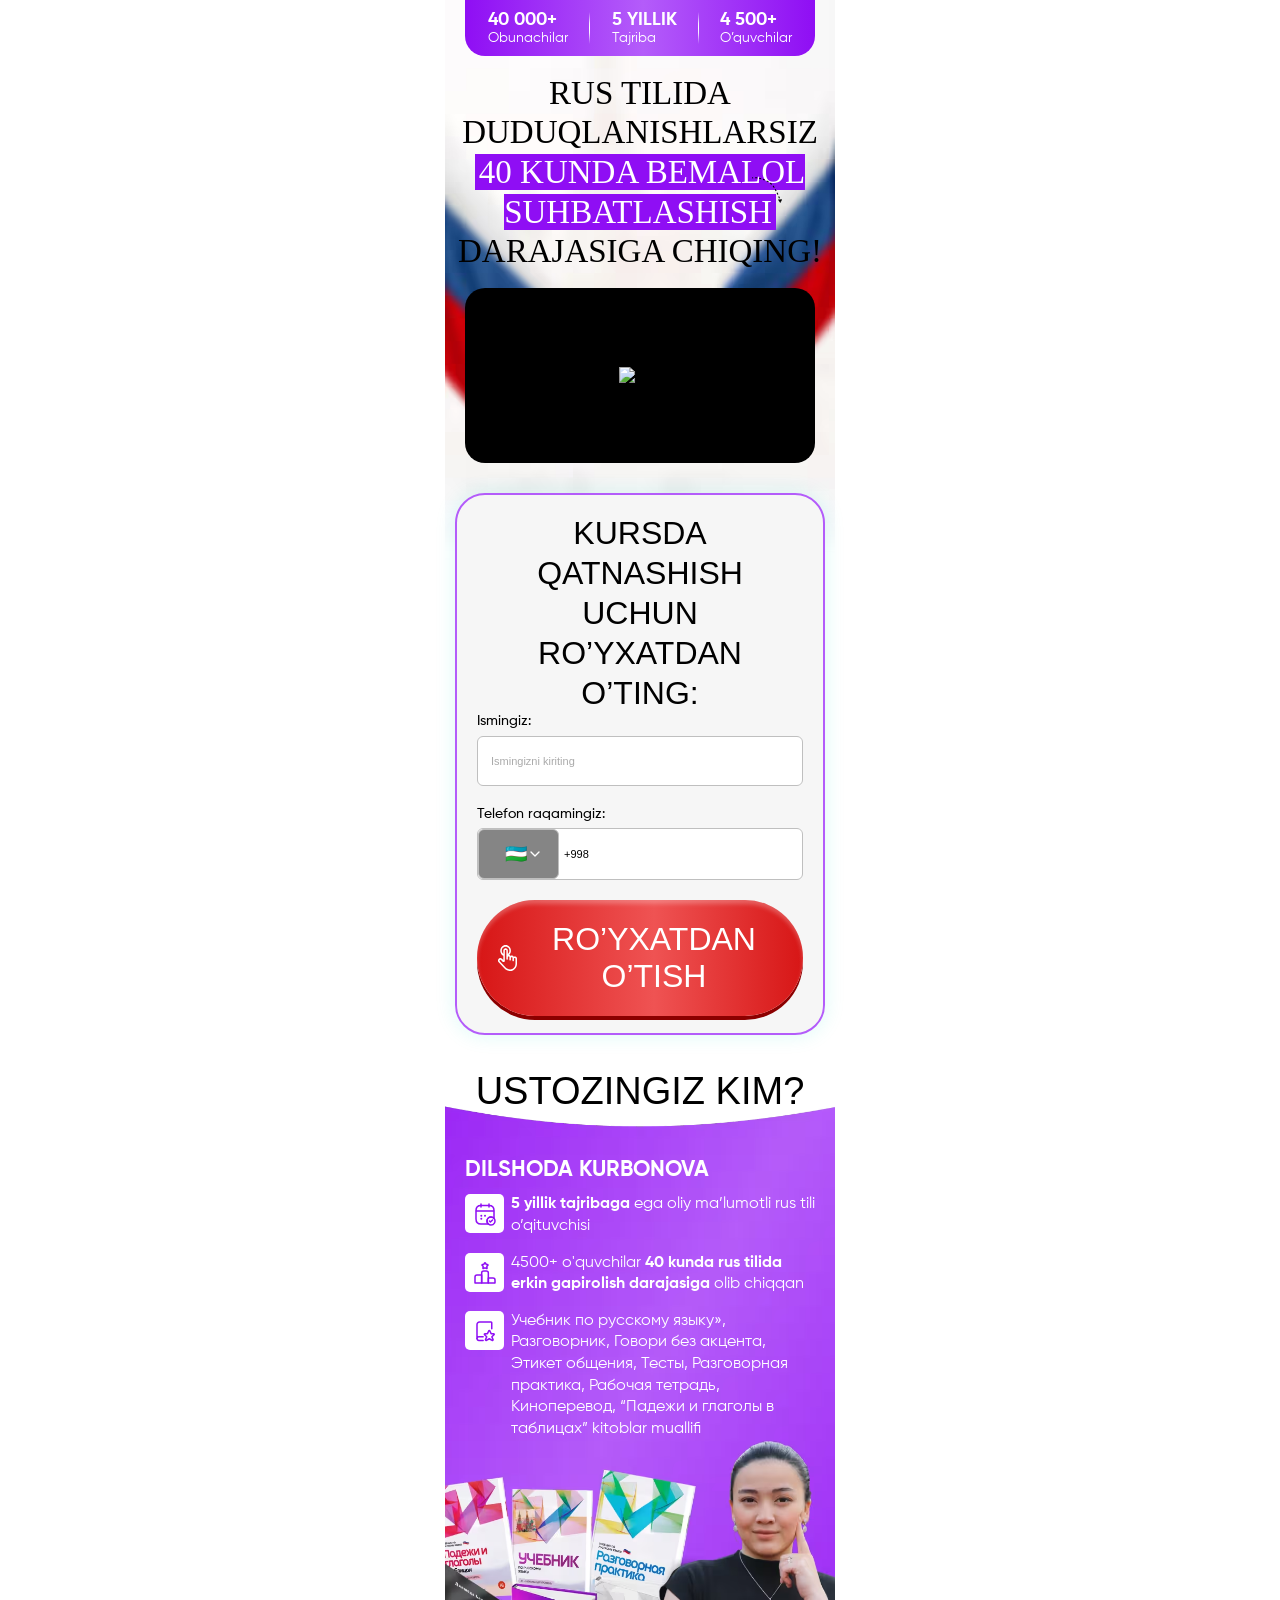
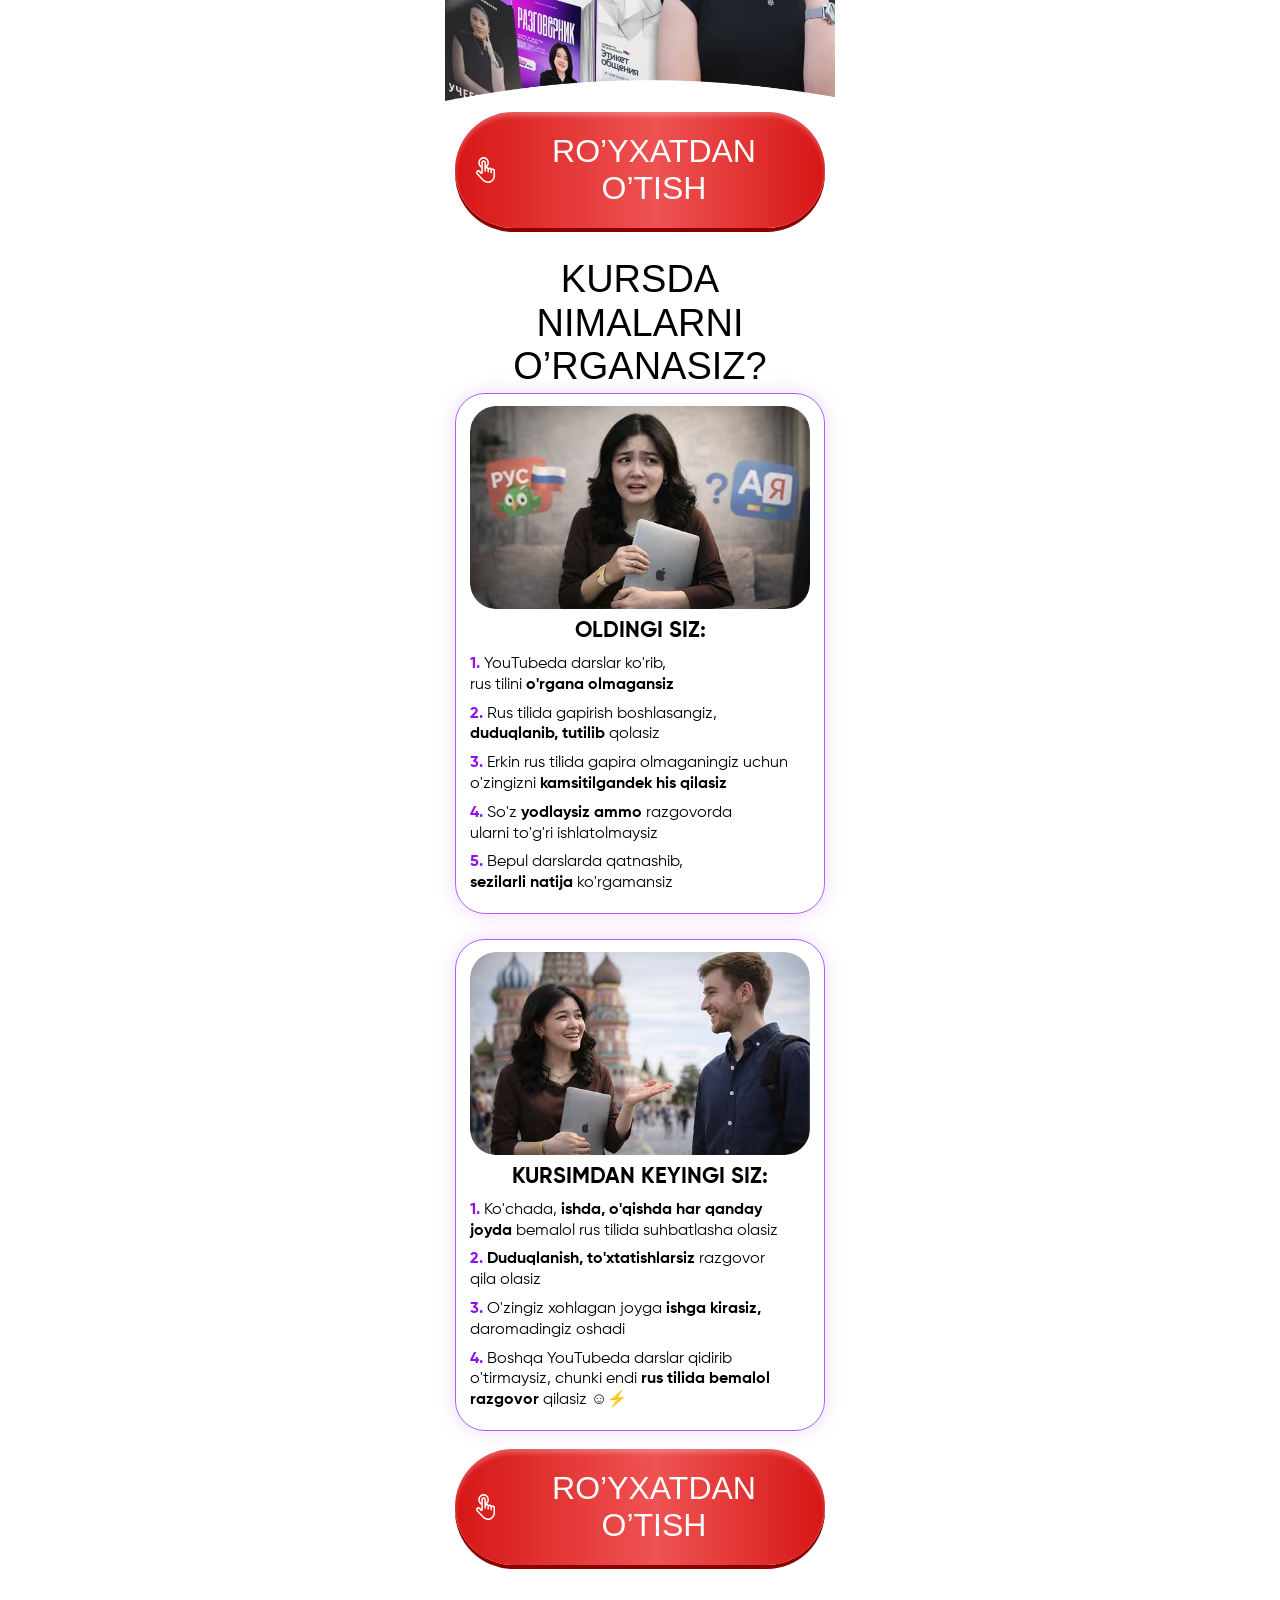
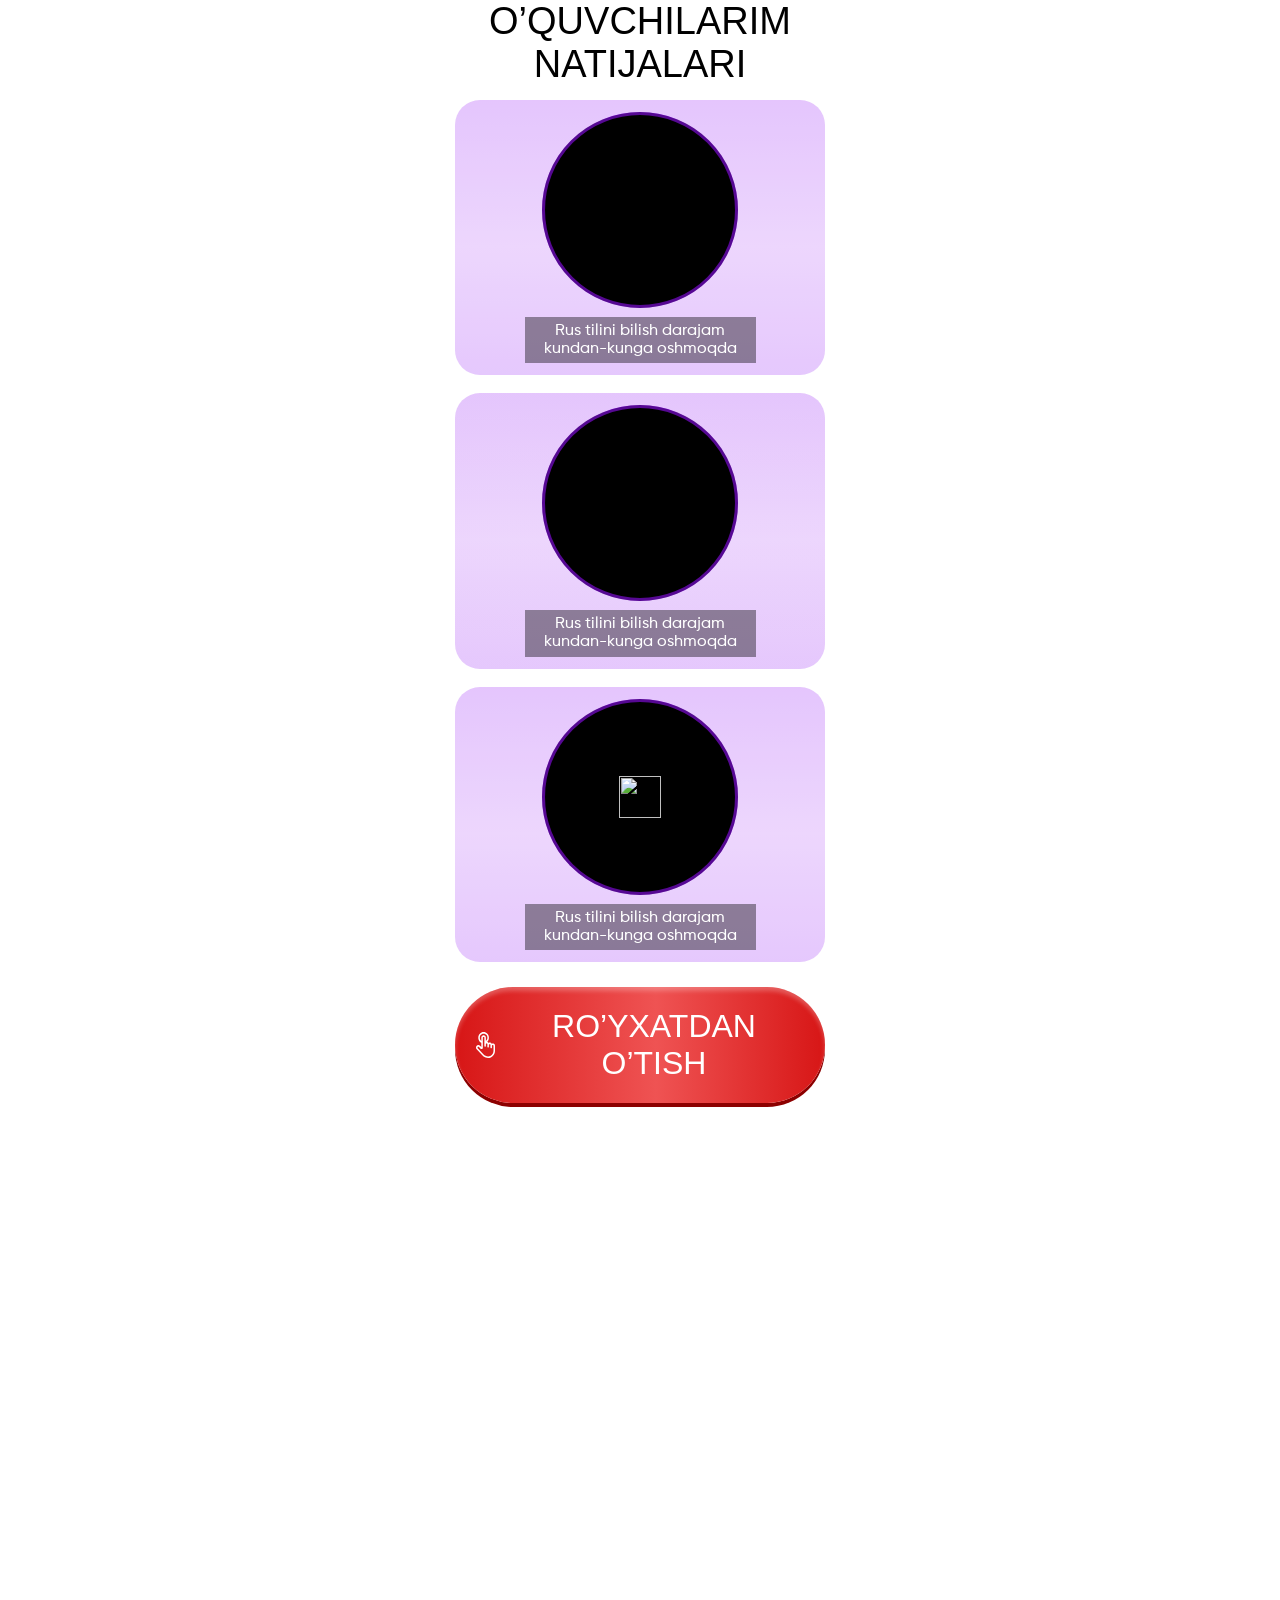
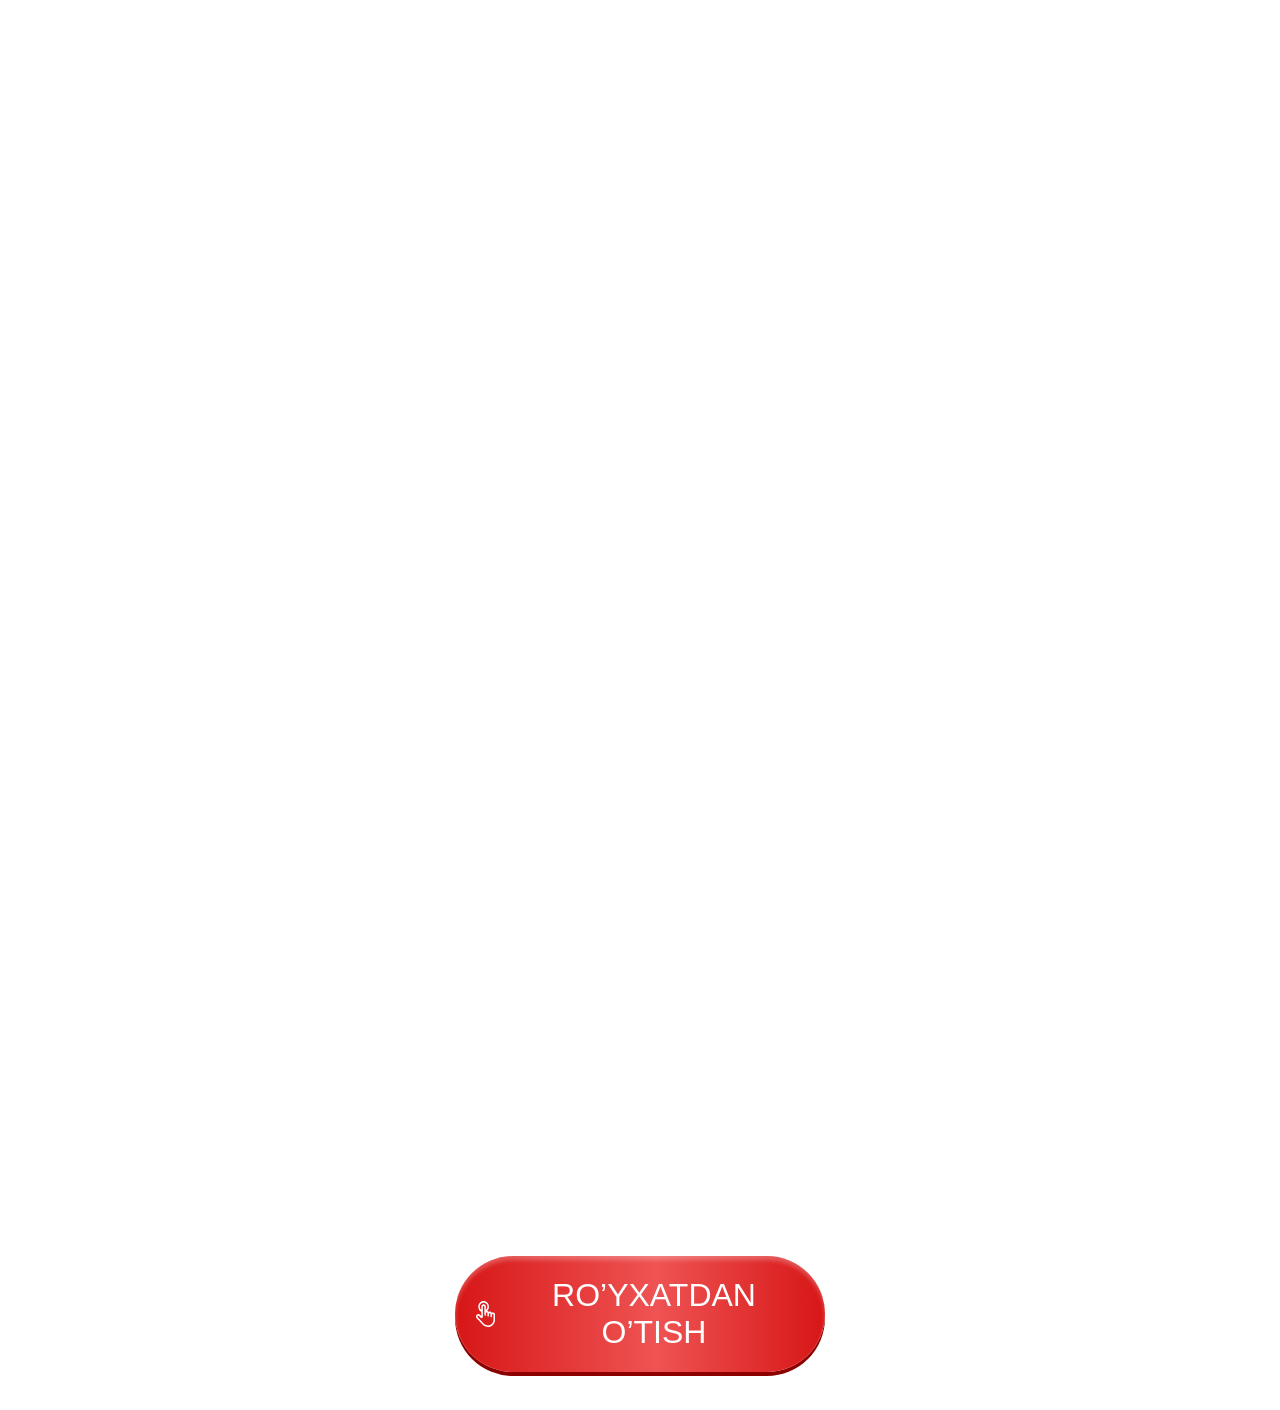
==== commit 6c10bc8b: "push" ====
--- a/index.html
+++ b/index.html
@@ -16,7 +16,7 @@
     <link rel="preconnect" href="https://fast.wistia.net" crossorigin>
     <link rel="preconnect" href="https://embed-ssl.wistia.com" crossorigin>
     <link rel="preload" href="/fonts/BebasNeue-Regular.woff2" as="font" type="font/woff2" crossorigin>
-<link rel="preload" href="/fonts/Gilroy-Bold.woff2" as="font" type="font/woff2" crossorigin>
+    <link rel="preload" href="/fonts/Gilroy-Bold.woff2" as="font" type="font/woff2" crossorigin>
 </head>
 
 <body>
@@ -190,9 +190,6 @@
         </div>
     </div>
 
-
-    <script src="https://fast.wistia.com/player.js" async></script>
-    <script src="https://fast.wistia.com/embed/4ru41u7trz.js" async type="module"></script>
     <script defer src="./js/app.js"></script>
     <script defer src="./js/modal.js"></script>
     <script defer src="./js/thankYou.js"></script>
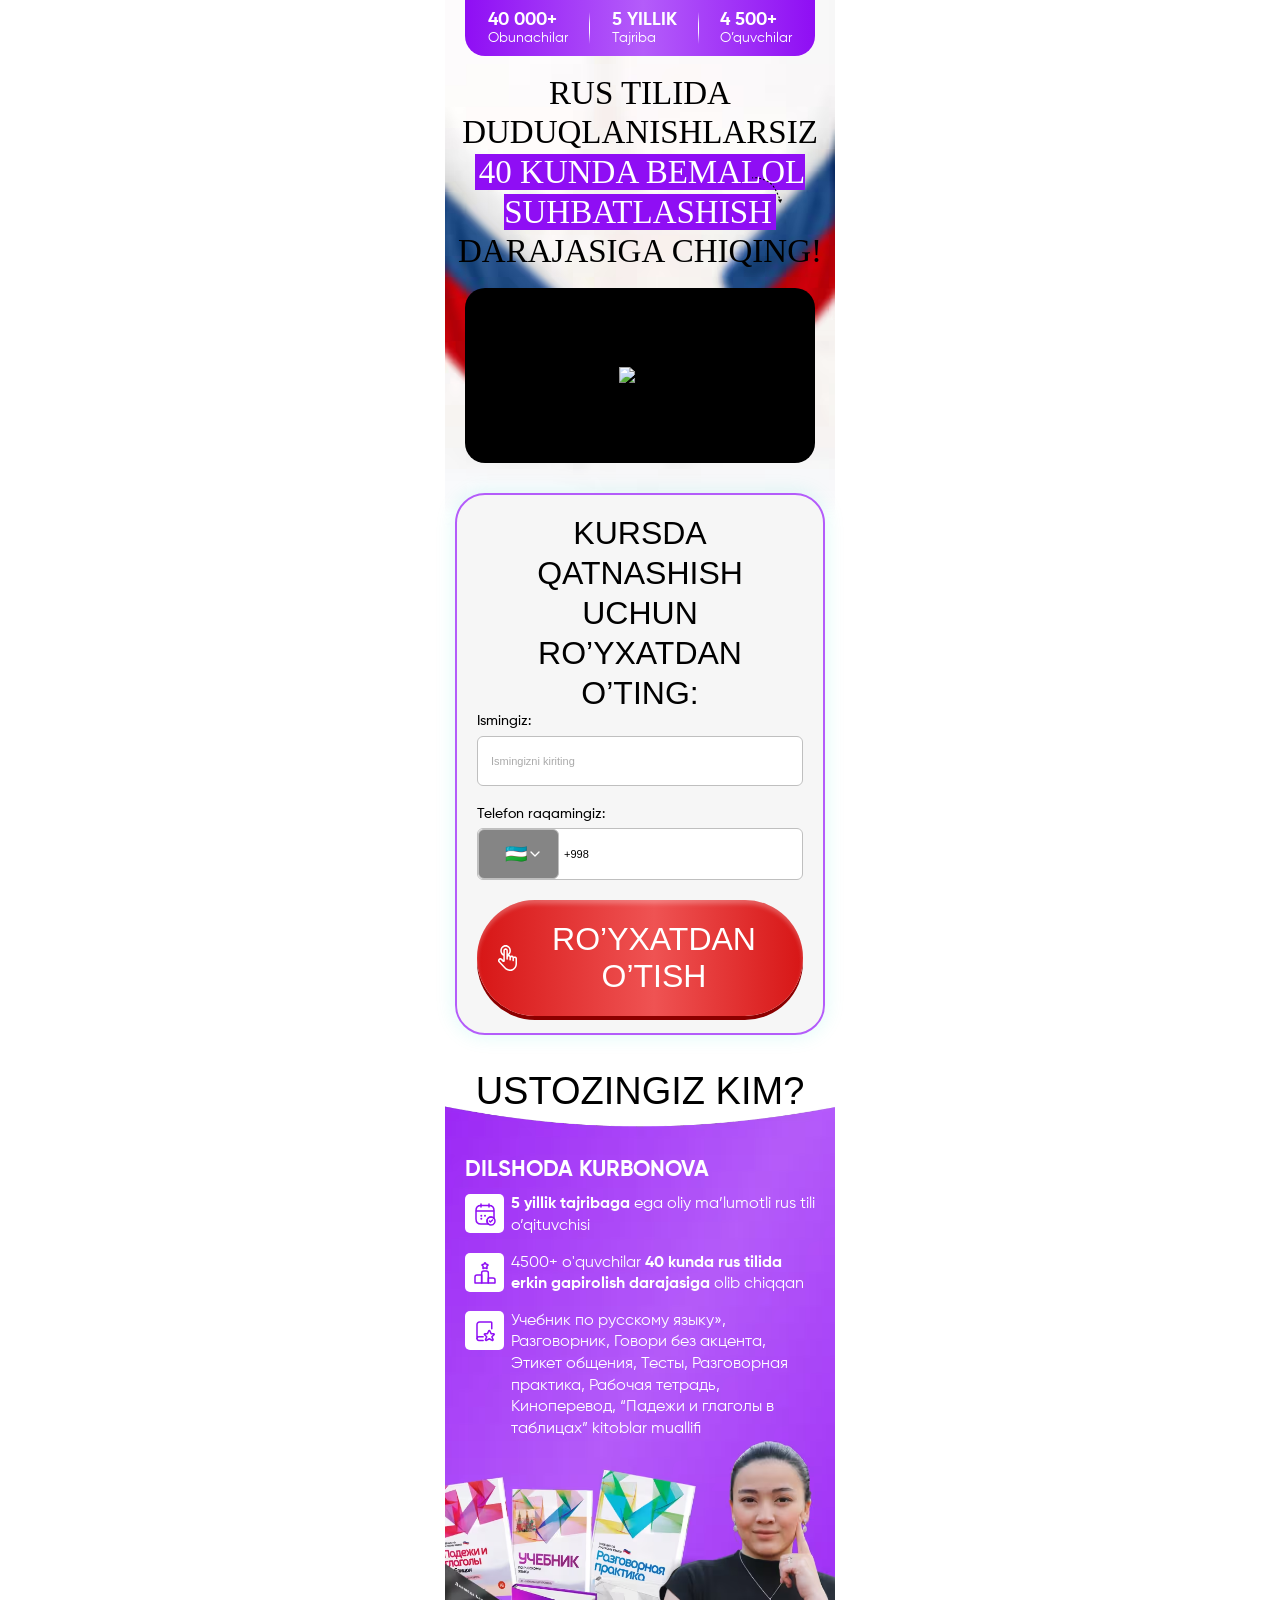
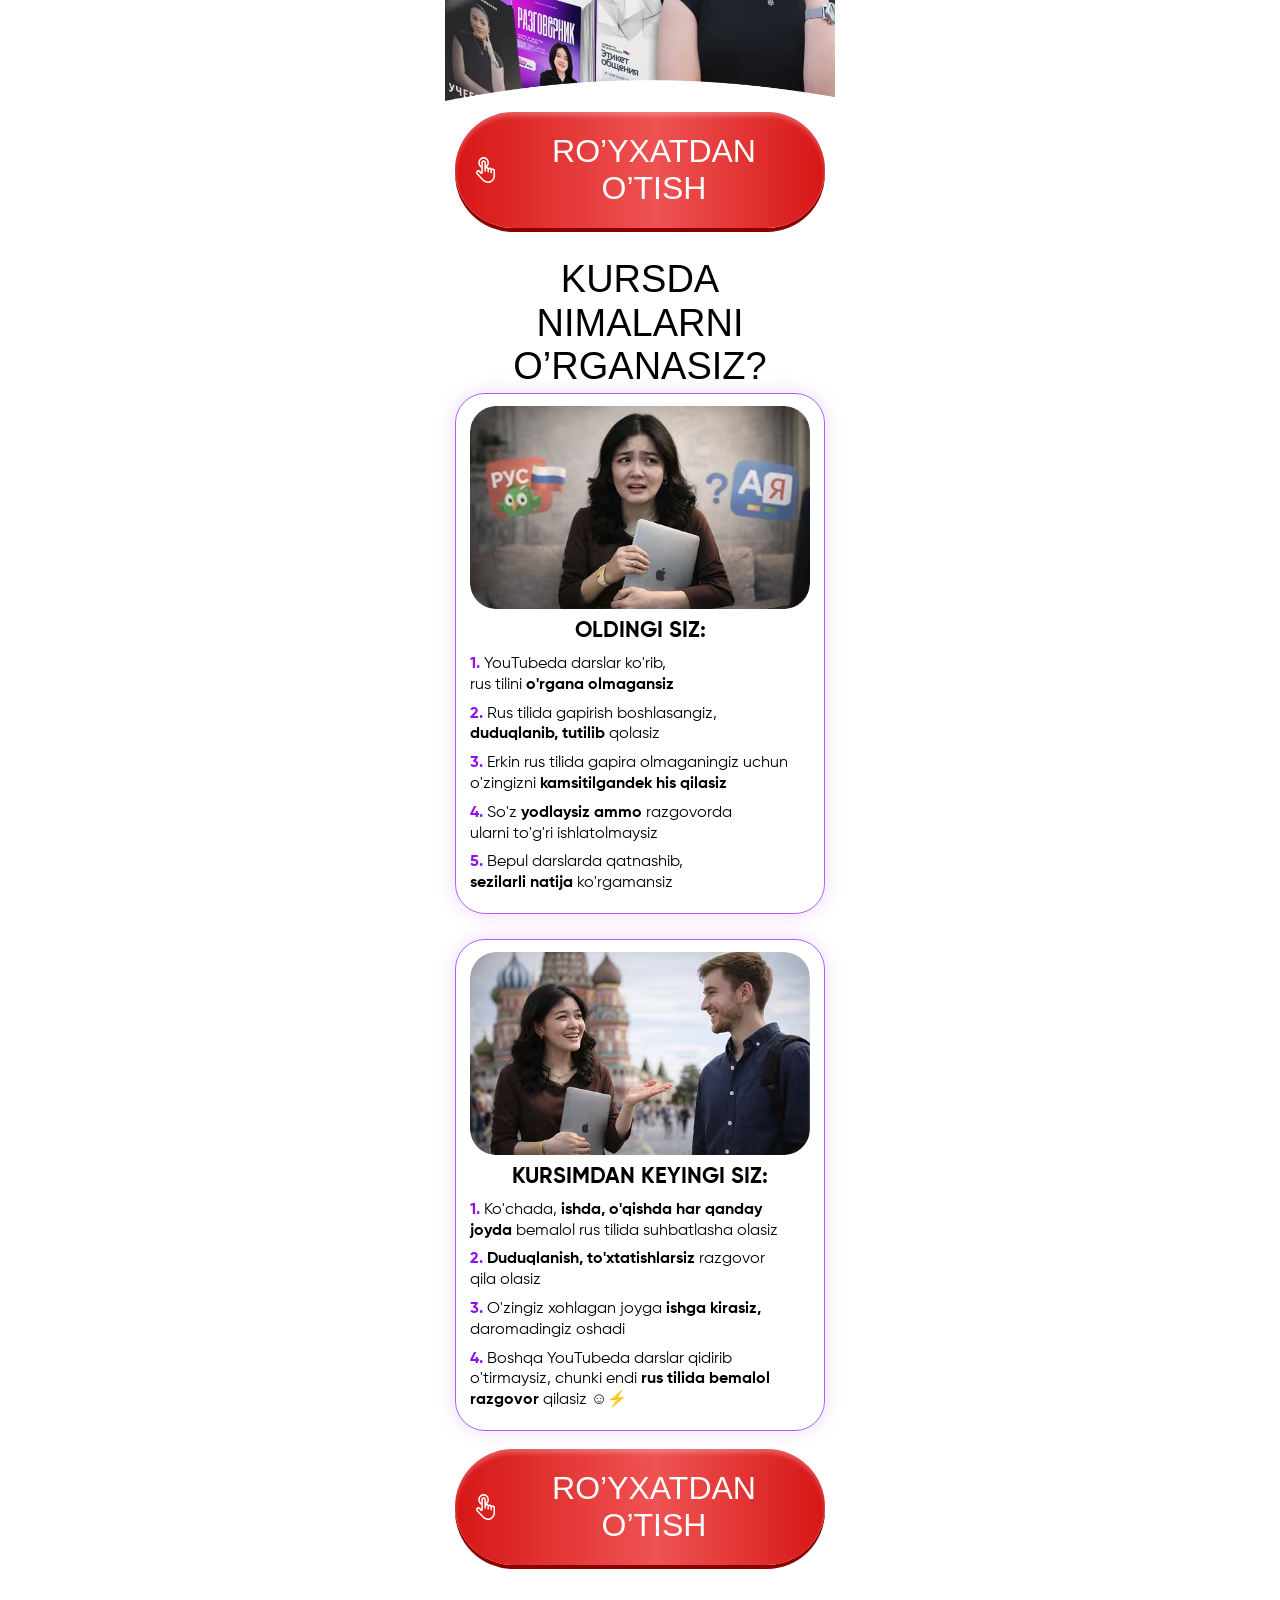
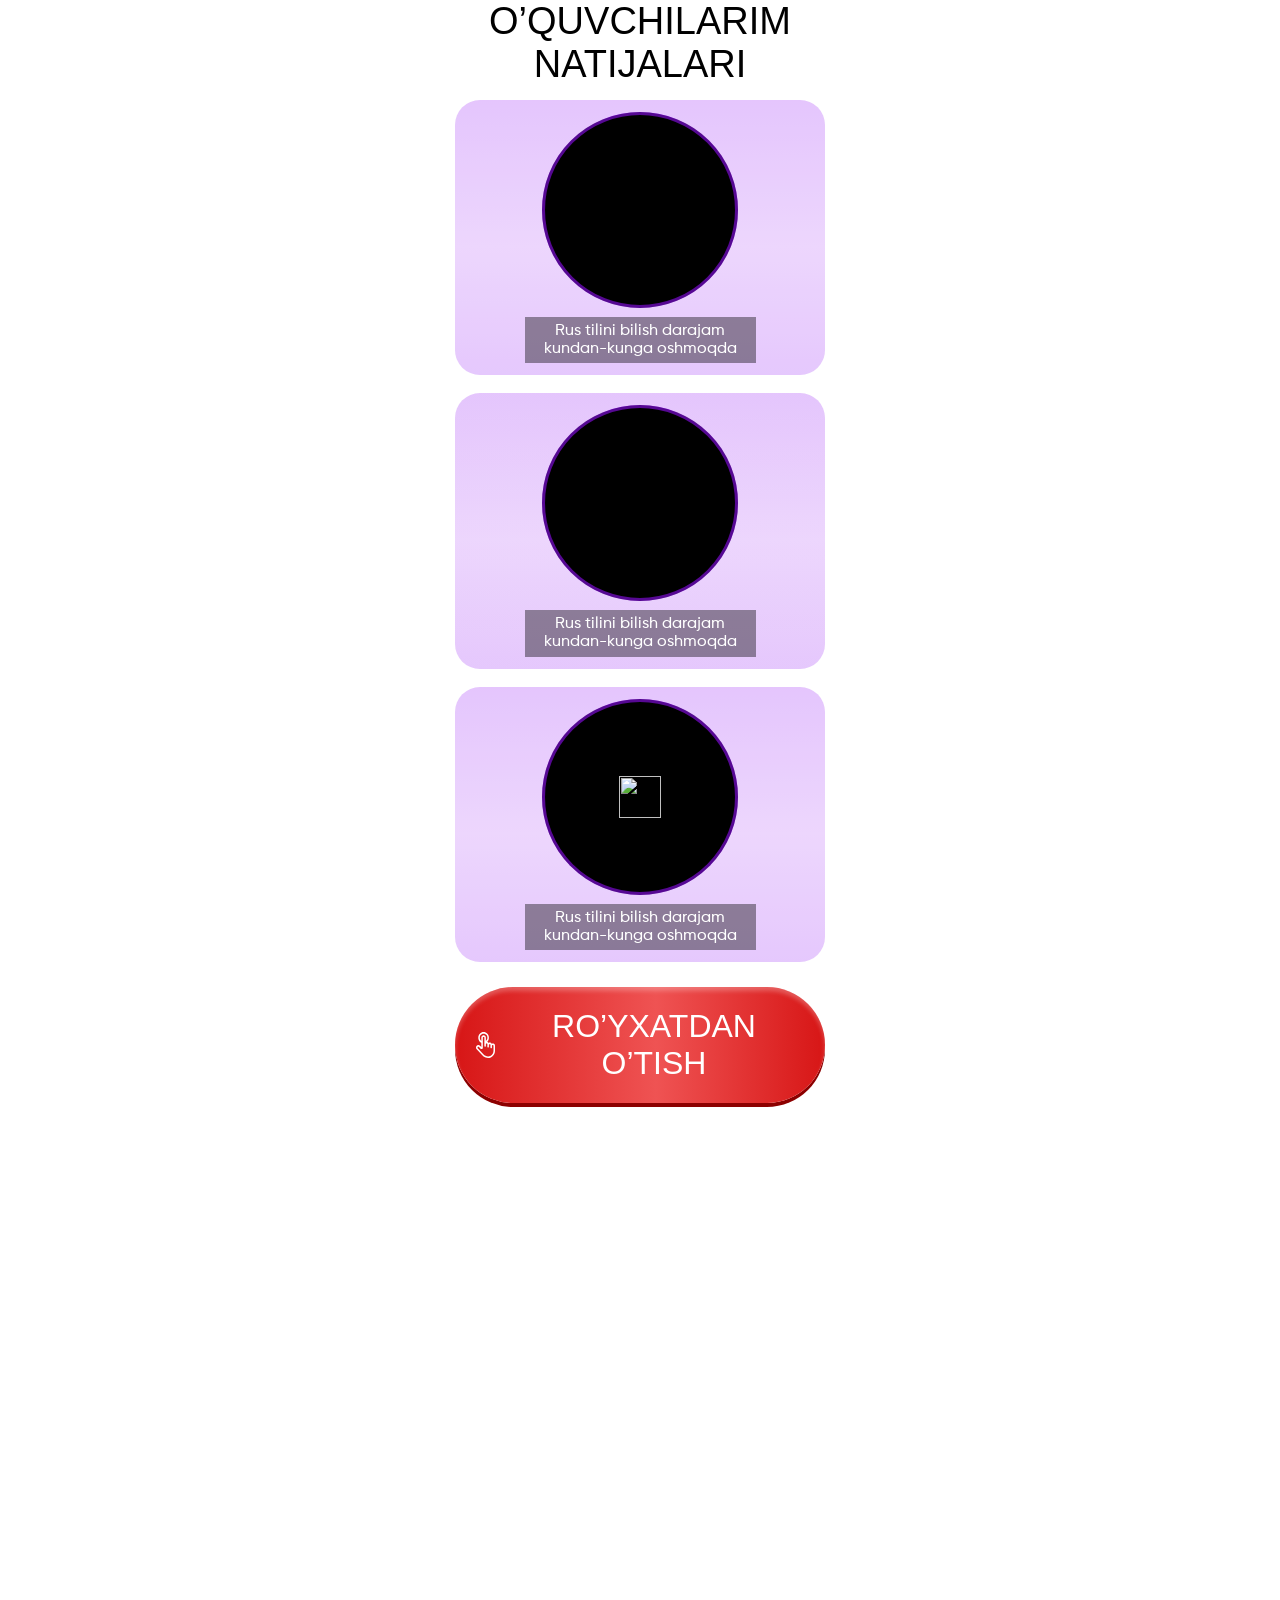
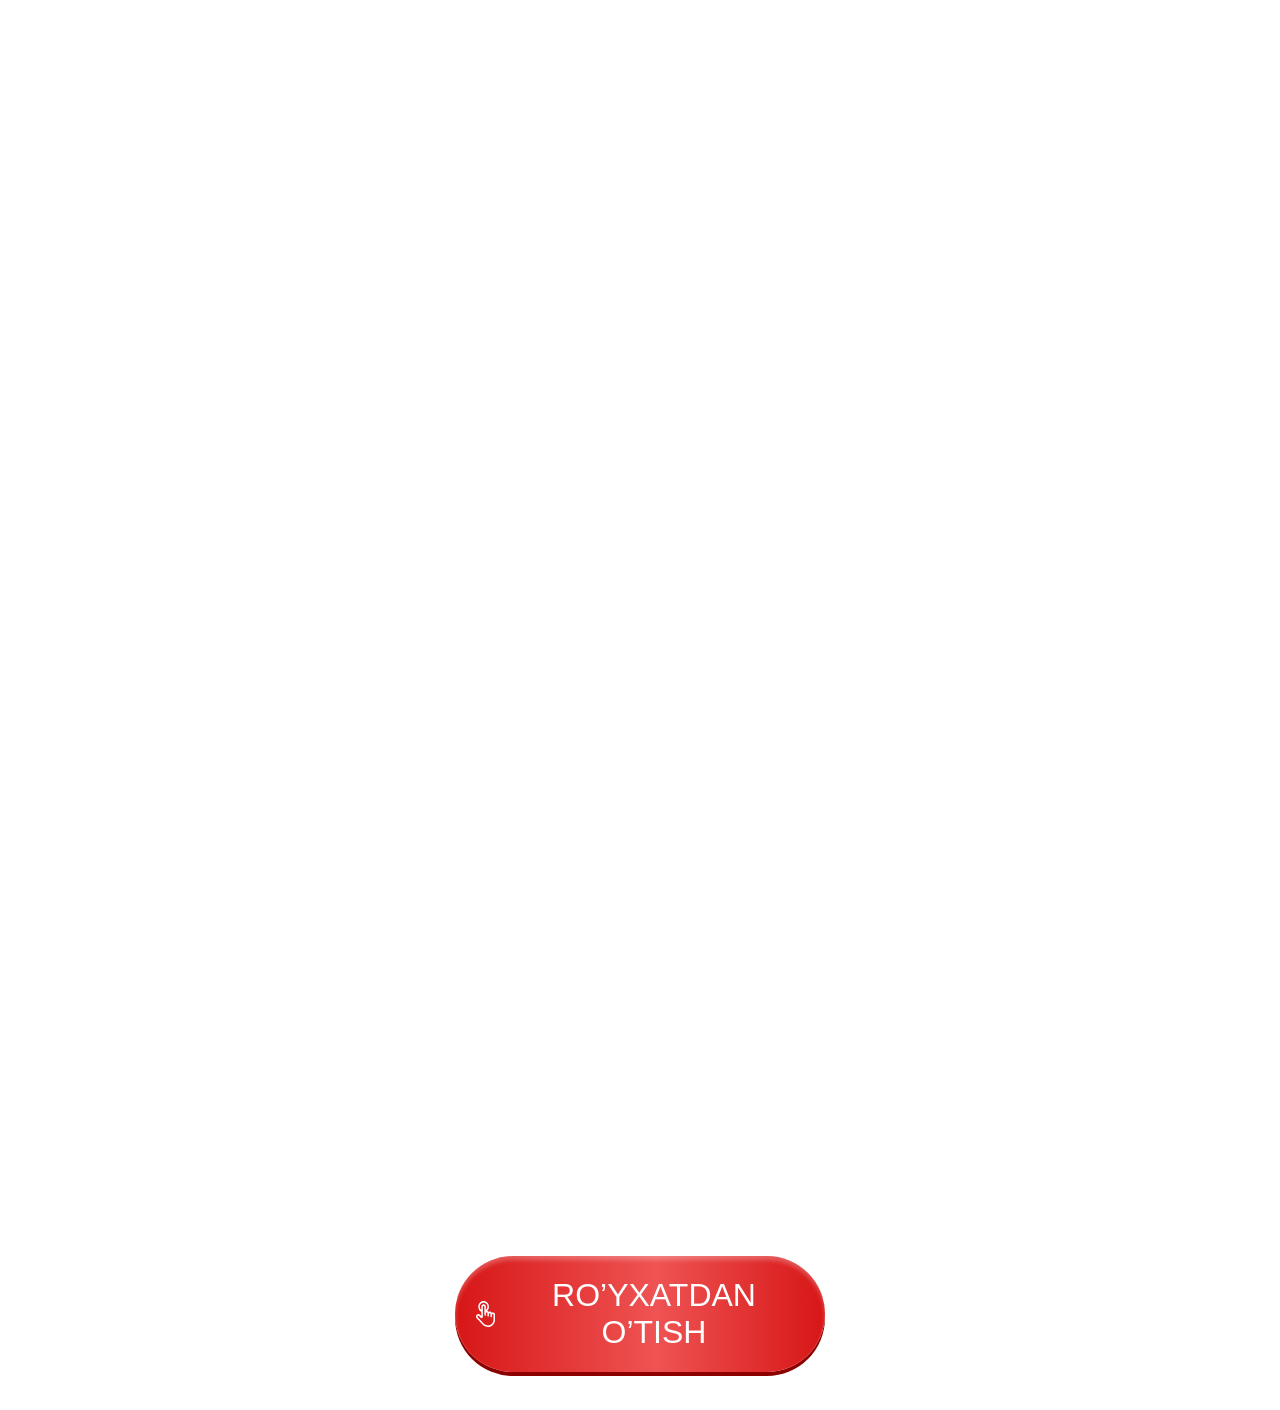
==== commit 3d70b7d5: "push" ====
--- a/index.html
+++ b/index.html
@@ -15,8 +15,6 @@
     <link rel="preconnect" href="https://fast.wistia.com" crossorigin>
     <link rel="preconnect" href="https://fast.wistia.net" crossorigin>
     <link rel="preconnect" href="https://embed-ssl.wistia.com" crossorigin>
-    <link rel="preload" href="/fonts/BebasNeue-Regular.woff2" as="font" type="font/woff2" crossorigin>
-    <link rel="preload" href="/fonts/Gilroy-Bold.woff2" as="font" type="font/woff2" crossorigin>
 </head>
 
 <body>
@@ -49,8 +47,9 @@
 
             <img style="position: absolute; top: 170px; right: 50px; z-index: 2;" src="./images/arrow.png"
                 loading="lazy" decoding="async" alt="arrow">
-            <img style="position: absolute; left: 50%; transform: translateX(-50%); top: 0px; max-width: 580px; width: 100%;"
-                src="./images/hero-bg.avif" loading="lazy" decoding="async" width="580" height="560" alt="images">
+            <img style="position:absolute;left:50%;transform:translateX(-50%);top:0;max-width:580px;width:100%;height:auto;"
+                src="./images/hero-bg.avif" width="585" height="788" alt="images" decoding="async" loading="eager"
+                fetchpriority="high" />
 
             <div class="webinar__video-wrapper">
                 <video class="webinar__video" muted loop playsinline>
@@ -118,8 +117,6 @@
 
         <div class="lazyHTML">
         </div>
-
-
     </main>
 
 
--- a/css/main.css
+++ b/css/main.css
@@ -1 +1 @@
-* { padding: 0; margin: 0; box-sizing: border-box; } @font-face { font-family: "Bebas Neue"; src: url(../fonts/BebasNeue-Regular.woff2); font-weight: 400; font-display: swap; } @font-face { font-family: "Gilroy"; src: url(../fonts/Gilroy-Regular.woff2); font-weight: 400; font-display: swap; } @font-face { font-family: "Gilroy"; src: url(../fonts/Gilroy-Medium.woff2); font-weight: 500; font-display: swap; } @font-face { font-family: "Gilroy"; src: url(../fonts/Gilroy-Bold.woff2); font-weight: 700; font-display: swap; } body { font-family: "Gilroy", sans-serif; } .webinar { max-width: 390px; width: 100%; margin: 0 auto; } wistia-player[media-id='4ru41u7trz']:not(:defined) { background: center / contain no-repeat url('https://fast.wistia.com/embed/medias/4ru41u7trz/swatch'); display: block; filter: blur(5px); padding-top: 56.25%; } wistia-player[media-id='p9fyedn03j']:not(:defined) { background: center / contain no-repeat url('https://fast.wistia.com/embed/medias/p9fyedn03j/swatch'); display: block; filter: blur(5px); padding-top: 56.25%; } wistia-player[media-id='nbx5uegppu']:not(:defined) { background: center / contain no-repeat url('https://fast.wistia.com/embed/medias/nbx5uegppu/swatch'); display: block; filter: blur(5px); padding-top: 187.5%; } .webinar__stats { display: flex; align-items: center; justify-content: space-between; padding: 11px 23px; background: linear-gradient(90deg, #8F0EF4 0%, #B45CFA 50.96%, #8F0EF4 100%); gap: 1px; border-radius: 0 0 20px 20px; position: relative; z-index: 2; max-width: 350px; width: 100%; margin: 0 auto 18px; } .webinar__stat-number { font-weight: 700; font-size: 18px; text-transform: uppercase; line-height: 110%; color: white; } .webinar__stat-label { font-weight: 400; font-size: 14px; line-height: 100%; color: white; } .webinar__divider { width: 1px; height: 32px; background: linear-gradient(180deg, transparent 0%, rgba(255, 255, 255, 0.9) 35%, rgba(255, 255, 255, 1) 50%, rgba(255, 255, 255, 0.9) 65%, transparent 100%); } .webinar__title { font-family: "Bebas Neue"; text-align: center; font-weight: 400; font-size: clamp(26px, 8vw, 33px); position: relative; z-index: 2; line-height: 120%; text-transform: uppercase; margin-bottom: 16px; } .webinar__highlight { background-color: #8F0EF4; color: white; padding: 0 4px; } .webinar__video-wrapper { position: relative; max-width: 350px; width: 100%; margin: 0 auto; background: #000; border-radius: 20px; height: auto; } .webinar__video { max-width: 350px; width: 100%; margin: 0 auto 30px; display: flex; border-radius: 20px; overflow: hidden; } .webinar__play-btn { position: absolute; top: 50%; left: 50%; transform: translate(-50%, -50%); background: none; border: none; cursor: pointer; z-index: 2; transition: opacity 0.4s ease, transform 0.3s ease; } .webinar__play-btn img { width: 30px; height: 30px; } .webinar__play-btn:hover { transform: translate(-50%, -50%) scale(1.1); opacity: 0.9; } .webinar__video-wrapper.playing .webinar__play-btn { opacity: 0; pointer-events: none; } .HomeFormRowInputa, .HomeFormRowLabela { font-size: 14px; font-weight: 500; line-height: 120%; } .HomeFormRowa { margin-bottom: 20px; } .HomeFormRowLabela { display: block; margin-bottom: 6px; color: #000; } .HomeFormRowInputa { width: 100%; padding: 20px 13px; border: 1px solid #BFBFBF; min-height: 50px; background-color: #fff; border-radius: 6px; font-weight: 400; outline: 0; font-size: 11px; height: 50px; transition: border-color 0.2s; } .HomeFormRowInputa:focus { border-color: #B45CFA; } .HomeFormRowInputa::placeholder { color: #aaa; font-size: 11px; } .HomeFormBtna { font-family: "Bebas Neue", sans-serif; width: 100%; cursor: pointer; border-radius: 99px; transition: 0.3s; background: linear-gradient(90deg, #D71616 0%, #EF5353 54.33%, #D71616 100%); box-shadow: 0px 4px 0px 0px #8C0000, 0px 4px 4px 0px #FFFFFF40 inset; font-weight: 400; letter-spacing: 4%; padding: 21px; font-size: clamp(25px, 8vw, 32px); color: #FFF; text-transform: uppercase; border: none; position: relative; display: flex; align-items: center; justify-content: center; gap: 9px; } .homeFormTopTitle { font-family: "Bebas Neue", sans-serif; font-weight: 400; font-size: 32px; line-height: 125%; text-transform: uppercase; margin-left: auto; margin-right: auto; text-align: center; } .custom__btna { font-family: "Bebas Neue", sans-serif; width: 100%; cursor: pointer; border-radius: 99px; transition: 0.3s; background: linear-gradient(90deg, #D71616 0%, #EF5353 54.33%, #D71616 100%); box-shadow: 0px 4px 0px 0px #8C0000, 0px 4px 4px 0px #FFFFFF40 inset; font-weight: 400; letter-spacing: 4%; padding: 21px; font-size: 32px; color: #FFF; text-transform: uppercase; border: none; position: relative; display: flex; align-items: center; justify-content: center; gap: 9px; } .custom__btn { font-family: "Bebas Neue", sans-serif; width: 100%; cursor: pointer; border-radius: 99px; transition: 0.3s; background: linear-gradient(90deg, #D71616 0%, #EF5353 54.33%, #D71616 100%); box-shadow: 0px 4px 0px 0px #8C0000, 0px 4px 4px 0px #FFFFFF40 inset; font-weight: 400; letter-spacing: 4%; padding: 21px; font-size: 32px; color: #FFF; text-transform: uppercase; border: none; position: relative; display: flex; align-items: center; justify-content: center; gap: 9px; } .phone-input-containera { display: flex; align-items: center; position: relative; border: 1px solid #BFBFBF; background-color: white; border-radius: 6px; } .phone-input-containera:focus { border-color: #B45CFA; } .selected-codea { display: flex; font-size: 14px; font-weight: 400; line-height: 100%; } .country-selectora { position: relative; margin-right: 10px; } .selected-countrya { display: flex; align-items: center; padding: 10px; padding-right: 0; border-radius: 6px; cursor: pointer; min-height: 50px; font-family: sans-serif !important; font-size: 18px; font-weight: 400 !important; min-width: max-content; border: none; background-color: transparent; background-color: #858585; border: 1px solid #BFBFBF; color: white; width: 81px; justify-content: center; } .country-dropdowna { position: absolute; top: 110%; left: 0; width: 100%; background-color: #858585; border: 1px solid #BFBFBF; border-radius: 9px; z-index: 40; max-height: 200px; overflow-y: auto; font-family: sans-serif !important; font-weight: 400 !important; } .country-optiona { display: flex; justify-content: space-between; align-items: center; padding: 10px; cursor: pointer; font-family: sans-serif; font-weight: 400 !important; } .country-optiona:hover { background-color: #f3f7f8; } .country-optiona.selecteda { background-color: #e6f0fa; } .dropdown__icon-wrappera { display: flex; align-items: center; justify-content: center; } .webinar__form { position: relative; background: #F6F6F6; border-radius: 30px; box-shadow: 0px 0px 20px 0px #16D7C226; overflow: hidden; border: 2px solid #B45CFA; padding: 18px 20px 17px; margin-bottom: 35px; } .teacher-card { background-image: url(../images/bg.avif); background-position: center; background-size: cover; min-height: 632px; padding: 0 20px; color: white; margin-bottom: 10px; } .teacher-card__title { text-align: center; font-family: "Bebas Neue", sans-serif; font-weight: 400; font-size: 38px; line-height: 114%; text-transform: uppercase; margin-bottom: 41px; color: #000000; } .teacher-card__name { font-weight: 700; font-size: 22px; line-height: 140%; text-transform: uppercase; margin-bottom: 9px; } .teacher-card__btn { margin-bottom: 30px; } .features-list { display: flex; flex-direction: column; gap: 15px; list-style: none } .feature { display: flex; align-items: start; gap: 7px; } .feature__icon { display: flex; } .feature__text { font-size: 16px; font-weight: 400; line-height: 135%; } .feature__accent { font-weight: 700; } .compare__title { text-align: center; font-family: "Bebas Neue", sans-serif; font-weight: 400; font-size: 38px; line-height: 114%; text-transform: uppercase; margin-bottom: 5px; color: #000000; } .compare__content { display: flex; flex-direction: column; gap: 25px; margin-bottom: 18px; } .compare-card { padding: 12px 14px 19px; border: 1px solid #B45CFA; box-shadow: 0px 0px 20px 0px #8F0EF426; border-radius: 30px; } .compare-card__image { max-width: 370px; width: 100%; height: auto; margin: 0 auto 10px; display: flex; border-radius: 25px; overflow: hidden; } .compare-card__heading { text-align: center; font-weight: 700; font-size: 22px; line-height: 114%; margin-bottom: 10px; text-transform: uppercase; } .problem-list { list-style: none; display: flex; flex-direction: column; gap: 8px; } .problem-list__item { font-weight: 400; font-size: 16px; line-height: 130%; } .problem-list__number { color: #8F0EF4; font-weight: 700; } .problem-list__highlight { font-weight: 700; } .webinar__container { position: relative; padding: 0 10px; } .compare__btn { margin-bottom: 35px; } .student__title { font-family: "Bebas Neue", sans-serif; font-weight: 400; font-size: clamp(35px, 11vw, 38px); line-height: 114%; text-transform: uppercase; margin-bottom: 13px; text-align: center; } .student__items { display: flex; flex-direction: column; gap: 18px; margin-bottom: 25px; } .testimonial { background: linear-gradient(0deg, rgba(255, 255, 255, 0.2), rgba(255, 255, 255, 0.2)), linear-gradient(180deg, #DEB7FC 0%, #E8CCFD 53.37%, #DFBAFC 100%); border-radius: 25px; padding: 12px; } .video-player { position: relative; cursor: pointer; margin: 0 auto 9px; width: 196px; height: 196px; display: flex; } .video-player__video { width: 196px; height: 196px; object-fit: cover; border-radius: 9999px; border: 3px solid #8f0ef4; display: flex; background: #000; } .video-player__play-overlay { position: absolute; inset: 0; background: rgba(0, 0, 0, 0.4); display: flex; align-items: center; justify-content: center; border: none; border-radius: 9999px; cursor: pointer; transition: opacity 0.3s; z-index: 2; } .video-player__play-overlay { opacity: 1; } .video-player.playing .video-player__play-overlay { opacity: 0; pointer-events: none; } .testimonial__caption { background-color: #00000066; max-width: 231px; width: 100%; padding: 5px; margin: 0 auto; } .testimonial__text { color: #FFFFFF; font-weight: 500; font-size: 16px; line-height: 114%; text-align: center; }+* { padding: 0; margin: 0; box-sizing: border-box; } @font-face { font-family: "Bebas Neue"; src: url(../fonts/BebasNeue-Regular.woff2); font-weight: 400; font-display: swap; } @font-face { font-family: "Gilroy"; src: url(../fonts/Gilroy-Regular.woff2); font-weight: 400; font-display: swap; } @font-face { font-family: "Gilroy"; src: url(../fonts/Gilroy-Medium.woff2); font-weight: 500; font-display: swap; } @font-face { font-family: "Gilroy"; src: url(../fonts/Gilroy-Bold.woff2); font-weight: 700; font-display: swap; } body { font-family: "Gilroy", sans-serif; } .webinar { max-width: 390px; width: 100%; margin: 0 auto; } wistia-player[media-id='4ru41u7trz']:not(:defined) { background: center / contain no-repeat url('https://fast.wistia.com/embed/medias/4ru41u7trz/swatch'); display: block; filter: blur(5px); padding-top: 56.25%; } wistia-player[media-id='p9fyedn03j']:not(:defined) { background: center / contain no-repeat url('https://fast.wistia.com/embed/medias/p9fyedn03j/swatch'); display: block; filter: blur(5px); padding-top: 56.25%; } wistia-player[media-id='nbx5uegppu']:not(:defined) { background: center / contain no-repeat url('https://fast.wistia.com/embed/medias/nbx5uegppu/swatch'); display: block; filter: blur(5px); padding-top: 187.5%; } .webinar__stats { display: flex; align-items: center; justify-content: space-between; padding: 11px 23px; background: linear-gradient(90deg, #8F0EF4 0%, #B45CFA 50.96%, #8F0EF4 100%); gap: 1px; border-radius: 0 0 20px 20px; position: relative; z-index: 2; max-width: 350px; width: 100%; margin: 0 auto 18px; } .webinar__stat-number { font-weight: 700; font-size: 18px; text-transform: uppercase; line-height: 110%; color: white; } .webinar__stat-label { font-weight: 400; font-size: 14px; line-height: 100%; color: white; } .webinar__divider { width: 1px; height: 32px; background: linear-gradient(180deg, transparent 0%, rgba(255, 255, 255, 0.9) 35%, rgba(255, 255, 255, 1) 50%, rgba(255, 255, 255, 0.9) 65%, transparent 100%); } .webinar__title { font-family: "Bebas Neue"; text-align: center; font-weight: 400; font-size: clamp(26px, 8vw, 33px); position: relative; z-index: 2; line-height: 120%; text-transform: uppercase; margin-bottom: 16px; } .webinar__highlight { background-color: #8F0EF4; color: white; padding: 0 4px; } .webinar__video-wrapper { position: relative; max-width: 350px; width: 100%; margin: 0 auto; background: #000; border-radius: 20px; height: auto; } .webinar__video { max-width: 350px; width: 100%; margin: 0 auto 30px; display: flex; border-radius: 20px; overflow: hidden; } .webinar__play-btn { position: absolute; top: 50%; left: 50%; transform: translate(-50%, -50%); background: none; border: none; cursor: pointer; z-index: 2; transition: opacity 0.4s ease, transform 0.3s ease; } .webinar__play-btn img { width: 30px; height: 30px; } .webinar__play-btn:hover { transform: translate(-50%, -50%) scale(1.1); opacity: 0.9; } .webinar__video-wrapper.playing .webinar__play-btn { opacity: 0; pointer-events: none; } .HomeFormRowInputa, .HomeFormRowLabela { font-size: 14px; font-weight: 500; line-height: 120%; } .HomeFormRowa { margin-bottom: 20px; } .HomeFormRowLabela { display: block; margin-bottom: 6px; color: #000; } .HomeFormRowInputa { width: 100%; padding: 20px 13px; border: 1px solid #BFBFBF; min-height: 50px; background-color: #fff; border-radius: 6px; font-weight: 400; outline: 0; font-size: 11px; height: 50px; transition: border-color 0.2s; } .HomeFormRowInputa:focus { border-color: #B45CFA; } .HomeFormRowInputa::placeholder { color: #aaa; font-size: 11px; } .HomeFormBtna { font-family: "Bebas Neue", sans-serif; width: 100%; cursor: pointer; border-radius: 99px; transition: 0.3s; background: linear-gradient(90deg, #D71616 0%, #EF5353 54.33%, #D71616 100%); box-shadow: 0px 4px 0px 0px #8C0000, 0px 4px 4px 0px #FFFFFF40 inset; font-weight: 400; letter-spacing: 4%; padding: 21px; font-size: clamp(25px, 8vw, 32px); color: #FFF; text-transform: uppercase; border: none; position: relative; display: flex; align-items: center; justify-content: center; gap: 9px; } .homeFormTopTitle { font-family: "Bebas Neue", sans-serif; font-weight: 400; font-size: 32px; line-height: 125%; text-transform: uppercase; margin-left: auto; margin-right: auto; text-align: center; } .custom__btna { font-family: "Bebas Neue", sans-serif; width: 100%; cursor: pointer; border-radius: 99px; transition: 0.3s; background: linear-gradient(90deg, #D71616 0%, #EF5353 54.33%, #D71616 100%); box-shadow: 0px 4px 0px 0px #8C0000, 0px 4px 4px 0px #FFFFFF40 inset; font-weight: 400; letter-spacing: 4%; padding: 21px; font-size: 32px; color: #FFF; text-transform: uppercase; border: none; position: relative; display: flex; align-items: center; justify-content: center; gap: 9px; } .custom__btn { font-family: "Bebas Neue", sans-serif; width: 100%; cursor: pointer; border-radius: 99px; transition: 0.3s; background: linear-gradient(90deg, #D71616 0%, #EF5353 54.33%, #D71616 100%); box-shadow: 0px 4px 0px 0px #8C0000, 0px 4px 4px 0px #FFFFFF40 inset; font-weight: 400; letter-spacing: 4%; padding: 21px; font-size: 32px; color: #FFF; text-transform: uppercase; border: none; position: relative; display: flex; align-items: center; justify-content: center; gap: 9px; } .phone-input-containera { display: flex; align-items: center; position: relative; border: 1px solid #BFBFBF; background-color: white; border-radius: 6px; } .phone-input-containera:focus { border-color: #B45CFA; } .selected-codea { display: flex; font-size: 14px; font-weight: 400; line-height: 100%; } .country-selectora { position: relative; margin-right: 10px; } .selected-countrya { display: flex; align-items: center; padding: 10px; padding-right: 0; border-radius: 6px; cursor: pointer; min-height: 50px; font-family: sans-serif !important; font-size: 18px; font-weight: 400 !important; min-width: max-content; border: none; background-color: transparent; background-color: #858585; border: 1px solid #BFBFBF; color: white; width: 81px; justify-content: center; } .country-dropdowna { position: absolute; top: 110%; left: 0; width: 100%; background-color: #858585; border: 1px solid #BFBFBF; border-radius: 9px; z-index: 40; max-height: 200px; overflow-y: auto; font-family: sans-serif !important; font-weight: 400 !important; } .country-optiona { display: flex; justify-content: space-between; align-items: center; padding: 10px; cursor: pointer; font-family: sans-serif; font-weight: 400 !important; } .country-optiona:hover { background-color: #f3f7f8; } .country-optiona.selecteda { background-color: #e6f0fa; } .dropdown__icon-wrappera { display: flex; align-items: center; justify-content: center; } .webinar__form { position: relative; background: #F6F6F6; border-radius: 30px; box-shadow: 0px 0px 20px 0px #16D7C226; overflow: hidden; border: 2px solid #B45CFA; padding: 18px 20px 17px; margin-bottom: 35px; } .teacher-card { background-image: url(../images/bg.avif); background-position: center; background-size: cover; min-height: 632px; padding: 0 20px; color: white; margin-bottom: 10px; } .teacher-card__title { text-align: center; font-family: "Bebas Neue", sans-serif; font-weight: 400; font-size: 38px; line-height: 114%; text-transform: uppercase; margin-bottom: 41px; color: #000000; } .teacher-card__name { font-weight: 700; font-size: 22px; line-height: 140%; text-transform: uppercase; margin-bottom: 9px; } .teacher-card__btn { margin-bottom: 30px; } .features-list { display: flex; flex-direction: column; gap: 15px; list-style: none } .feature { display: flex; align-items: start; gap: 7px; } .feature__icon { display: flex; } .feature__text { font-size: 16px; font-weight: 400; line-height: 135%; } .feature__accent { font-weight: 700; } .compare__title { text-align: center; font-family: "Bebas Neue", sans-serif; font-weight: 400; font-size: 38px; line-height: 114%; text-transform: uppercase; margin-bottom: 5px; color: #000000; } .compare__content { display: flex; flex-direction: column; gap: 25px; margin-bottom: 18px; } .compare-card { padding: 12px 14px 19px; border: 1px solid #B45CFA; box-shadow: 0px 0px 20px 0px #8F0EF426; border-radius: 30px; } .compare-card__image { max-width: 370px; width: 100%; height: auto; margin: 0 auto 10px; display: flex; border-radius: 25px; overflow: hidden; } .compare-card__heading { text-align: center; font-weight: 700; font-size: 22px; line-height: 114%; margin-bottom: 10px; text-transform: uppercase; } .problem-list { list-style: none; display: flex; flex-direction: column; gap: 8px; } .problem-list__item { font-weight: 400; font-size: 16px; line-height: 130%; } .problem-list__number { color: #8F0EF4; font-weight: 700; } .problem-list__highlight { font-weight: 700; } .webinar__container { position: relative; padding: 0 10px; } .webinar__container img.hero-bg { width: 100%; max-width: 580px; height: auto; aspect-ratio: 585 / 788; object-fit: contain; } .compare__btn { margin-bottom: 35px; } .student__title { font-family: "Bebas Neue", sans-serif; font-weight: 400; font-size: clamp(35px, 11vw, 38px); line-height: 114%; text-transform: uppercase; margin-bottom: 13px; text-align: center; } .student__items { display: flex; flex-direction: column; gap: 18px; margin-bottom: 25px; } .testimonial { background: linear-gradient(0deg, rgba(255, 255, 255, 0.2), rgba(255, 255, 255, 0.2)), linear-gradient(180deg, #DEB7FC 0%, #E8CCFD 53.37%, #DFBAFC 100%); border-radius: 25px; padding: 12px; } .video-player { position: relative; cursor: pointer; margin: 0 auto 9px; width: 196px; height: 196px; display: flex; } .video-player__video { width: 196px; height: 196px; object-fit: cover; border-radius: 9999px; border: 3px solid #8f0ef4; display: flex; background: #000; } .video-player__play-overlay { position: absolute; inset: 0; background: rgba(0, 0, 0, 0.4); display: flex; align-items: center; justify-content: center; border: none; border-radius: 9999px; cursor: pointer; transition: opacity 0.3s; z-index: 2; } .video-player__play-overlay { opacity: 1; } .video-player.playing .video-player__play-overlay { opacity: 0; pointer-events: none; } .testimonial__caption { background-color: #00000066; max-width: 231px; width: 100%; padding: 5px; margin: 0 auto; } .testimonial__text { color: #FFFFFF; font-weight: 500; font-size: 16px; line-height: 114%; text-align: center; }
--- a/css/main.css
+++ b/css/main.css
@@ -1 +1 @@
-* { padding: 0; margin: 0; box-sizing: border-box; } @font-face { font-family: "Bebas Neue"; src: url(../fonts/BebasNeue-Regular.woff2); font-weight: 400; font-display: swap; } @font-face { font-family: "Gilroy"; src: url(../fonts/Gilroy-Regular.woff2); font-weight: 400; font-display: swap; } @font-face { font-family: "Gilroy"; src: url(../fonts/Gilroy-Medium.woff2); font-weight: 500; font-display: swap; } @font-face { font-family: "Gilroy"; src: url(../fonts/Gilroy-Bold.woff2); font-weight: 700; font-display: swap; } body { font-family: "Gilroy", sans-serif; } .webinar { max-width: 390px; width: 100%; margin: 0 auto; } wistia-player[media-id='4ru41u7trz']:not(:defined) { background: center / contain no-repeat url('https://fast.wistia.com/embed/medias/4ru41u7trz/swatch'); display: block; filter: blur(5px); padding-top: 56.25%; } wistia-player[media-id='p9fyedn03j']:not(:defined) { background: center / contain no-repeat url('https://fast.wistia.com/embed/medias/p9fyedn03j/swatch'); display: block; filter: blur(5px); padding-top: 56.25%; } wistia-player[media-id='nbx5uegppu']:not(:defined) { background: center / contain no-repeat url('https://fast.wistia.com/embed/medias/nbx5uegppu/swatch'); display: block; filter: blur(5px); padding-top: 187.5%; } .webinar__stats { display: flex; align-items: center; justify-content: space-between; padding: 11px 23px; background: linear-gradient(90deg, #8F0EF4 0%, #B45CFA 50.96%, #8F0EF4 100%); gap: 1px; border-radius: 0 0 20px 20px; position: relative; z-index: 2; max-width: 350px; width: 100%; margin: 0 auto 18px; } .webinar__stat-number { font-weight: 700; font-size: 18px; text-transform: uppercase; line-height: 110%; color: white; } .webinar__stat-label { font-weight: 400; font-size: 14px; line-height: 100%; color: white; } .webinar__divider { width: 1px; height: 32px; background: linear-gradient(180deg, transparent 0%, rgba(255, 255, 255, 0.9) 35%, rgba(255, 255, 255, 1) 50%, rgba(255, 255, 255, 0.9) 65%, transparent 100%); } .webinar__title { font-family: "Bebas Neue"; text-align: center; font-weight: 400; font-size: clamp(26px, 8vw, 33px); position: relative; z-index: 2; line-height: 120%; text-transform: uppercase; margin-bottom: 16px; } .webinar__highlight { background-color: #8F0EF4; color: white; padding: 0 4px; } .webinar__video-wrapper { position: relative; max-width: 350px; width: 100%; margin: 0 auto; background: #000; border-radius: 20px; height: auto; } .webinar__video { max-width: 350px; width: 100%; margin: 0 auto 30px; display: flex; border-radius: 20px; overflow: hidden; } .webinar__play-btn { position: absolute; top: 50%; left: 50%; transform: translate(-50%, -50%); background: none; border: none; cursor: pointer; z-index: 2; transition: opacity 0.4s ease, transform 0.3s ease; } .webinar__play-btn img { width: 30px; height: 30px; } .webinar__play-btn:hover { transform: translate(-50%, -50%) scale(1.1); opacity: 0.9; } .webinar__video-wrapper.playing .webinar__play-btn { opacity: 0; pointer-events: none; } .HomeFormRowInputa, .HomeFormRowLabela { font-size: 14px; font-weight: 500; line-height: 120%; } .HomeFormRowa { margin-bottom: 20px; } .HomeFormRowLabela { display: block; margin-bottom: 6px; color: #000; } .HomeFormRowInputa { width: 100%; padding: 20px 13px; border: 1px solid #BFBFBF; min-height: 50px; background-color: #fff; border-radius: 6px; font-weight: 400; outline: 0; font-size: 11px; height: 50px; transition: border-color 0.2s; } .HomeFormRowInputa:focus { border-color: #B45CFA; } .HomeFormRowInputa::placeholder { color: #aaa; font-size: 11px; } .HomeFormBtna { font-family: "Bebas Neue", sans-serif; width: 100%; cursor: pointer; border-radius: 99px; transition: 0.3s; background: linear-gradient(90deg, #D71616 0%, #EF5353 54.33%, #D71616 100%); box-shadow: 0px 4px 0px 0px #8C0000, 0px 4px 4px 0px #FFFFFF40 inset; font-weight: 400; letter-spacing: 4%; padding: 21px; font-size: clamp(25px, 8vw, 32px); color: #FFF; text-transform: uppercase; border: none; position: relative; display: flex; align-items: center; justify-content: center; gap: 9px; } .homeFormTopTitle { font-family: "Bebas Neue", sans-serif; font-weight: 400; font-size: 32px; line-height: 125%; text-transform: uppercase; margin-left: auto; margin-right: auto; text-align: center; } .custom__btna { font-family: "Bebas Neue", sans-serif; width: 100%; cursor: pointer; border-radius: 99px; transition: 0.3s; background: linear-gradient(90deg, #D71616 0%, #EF5353 54.33%, #D71616 100%); box-shadow: 0px 4px 0px 0px #8C0000, 0px 4px 4px 0px #FFFFFF40 inset; font-weight: 400; letter-spacing: 4%; padding: 21px; font-size: 32px; color: #FFF; text-transform: uppercase; border: none; position: relative; display: flex; align-items: center; justify-content: center; gap: 9px; } .custom__btn { font-family: "Bebas Neue", sans-serif; width: 100%; cursor: pointer; border-radius: 99px; transition: 0.3s; background: linear-gradient(90deg, #D71616 0%, #EF5353 54.33%, #D71616 100%); box-shadow: 0px 4px 0px 0px #8C0000, 0px 4px 4px 0px #FFFFFF40 inset; font-weight: 400; letter-spacing: 4%; padding: 21px; font-size: 32px; color: #FFF; text-transform: uppercase; border: none; position: relative; display: flex; align-items: center; justify-content: center; gap: 9px; } .phone-input-containera { display: flex; align-items: center; position: relative; border: 1px solid #BFBFBF; background-color: white; border-radius: 6px; } .phone-input-containera:focus { border-color: #B45CFA; } .selected-codea { display: flex; font-size: 14px; font-weight: 400; line-height: 100%; } .country-selectora { position: relative; margin-right: 10px; } .selected-countrya { display: flex; align-items: center; padding: 10px; padding-right: 0; border-radius: 6px; cursor: pointer; min-height: 50px; font-family: sans-serif !important; font-size: 18px; font-weight: 400 !important; min-width: max-content; border: none; background-color: transparent; background-color: #858585; border: 1px solid #BFBFBF; color: white; width: 81px; justify-content: center; } .country-dropdowna { position: absolute; top: 110%; left: 0; width: 100%; background-color: #858585; border: 1px solid #BFBFBF; border-radius: 9px; z-index: 40; max-height: 200px; overflow-y: auto; font-family: sans-serif !important; font-weight: 400 !important; } .country-optiona { display: flex; justify-content: space-between; align-items: center; padding: 10px; cursor: pointer; font-family: sans-serif; font-weight: 400 !important; } .country-optiona:hover { background-color: #f3f7f8; } .country-optiona.selecteda { background-color: #e6f0fa; } .dropdown__icon-wrappera { display: flex; align-items: center; justify-content: center; } .webinar__form { position: relative; background: #F6F6F6; border-radius: 30px; box-shadow: 0px 0px 20px 0px #16D7C226; overflow: hidden; border: 2px solid #B45CFA; padding: 18px 20px 17px; margin-bottom: 35px; } .teacher-card { background-image: url(../images/bg.avif); background-position: center; background-size: cover; min-height: 632px; padding: 0 20px; color: white; margin-bottom: 10px; } .teacher-card__title { text-align: center; font-family: "Bebas Neue", sans-serif; font-weight: 400; font-size: 38px; line-height: 114%; text-transform: uppercase; margin-bottom: 41px; color: #000000; } .teacher-card__name { font-weight: 700; font-size: 22px; line-height: 140%; text-transform: uppercase; margin-bottom: 9px; } .teacher-card__btn { margin-bottom: 30px; } .features-list { display: flex; flex-direction: column; gap: 15px; list-style: none } .feature { display: flex; align-items: start; gap: 7px; } .feature__icon { display: flex; } .feature__text { font-size: 16px; font-weight: 400; line-height: 135%; } .feature__accent { font-weight: 700; } .compare__title { text-align: center; font-family: "Bebas Neue", sans-serif; font-weight: 400; font-size: 38px; line-height: 114%; text-transform: uppercase; margin-bottom: 5px; color: #000000; } .compare__content { display: flex; flex-direction: column; gap: 25px; margin-bottom: 18px; } .compare-card { padding: 12px 14px 19px; border: 1px solid #B45CFA; box-shadow: 0px 0px 20px 0px #8F0EF426; border-radius: 30px; } .compare-card__image { max-width: 370px; width: 100%; height: auto; margin: 0 auto 10px; display: flex; border-radius: 25px; overflow: hidden; } .compare-card__heading { text-align: center; font-weight: 700; font-size: 22px; line-height: 114%; margin-bottom: 10px; text-transform: uppercase; } .problem-list { list-style: none; display: flex; flex-direction: column; gap: 8px; } .problem-list__item { font-weight: 400; font-size: 16px; line-height: 130%; } .problem-list__number { color: #8F0EF4; font-weight: 700; } .problem-list__highlight { font-weight: 700; } .webinar__container { position: relative; padding: 0 10px; } .compare__btn { margin-bottom: 35px; } .student__title { font-family: "Bebas Neue", sans-serif; font-weight: 400; font-size: clamp(35px, 11vw, 38px); line-height: 114%; text-transform: uppercase; margin-bottom: 13px; text-align: center; } .student__items { display: flex; flex-direction: column; gap: 18px; margin-bottom: 25px; } .testimonial { background: linear-gradient(0deg, rgba(255, 255, 255, 0.2), rgba(255, 255, 255, 0.2)), linear-gradient(180deg, #DEB7FC 0%, #E8CCFD 53.37%, #DFBAFC 100%); border-radius: 25px; padding: 12px; } .video-player { position: relative; cursor: pointer; margin: 0 auto 9px; width: 196px; height: 196px; display: flex; } .video-player__video { width: 196px; height: 196px; object-fit: cover; border-radius: 9999px; border: 3px solid #8f0ef4; display: flex; background: #000; } .video-player__play-overlay { position: absolute; inset: 0; background: rgba(0, 0, 0, 0.4); display: flex; align-items: center; justify-content: center; border: none; border-radius: 9999px; cursor: pointer; transition: opacity 0.3s; z-index: 2; } .video-player__play-overlay { opacity: 1; } .video-player.playing .video-player__play-overlay { opacity: 0; pointer-events: none; } .testimonial__caption { background-color: #00000066; max-width: 231px; width: 100%; padding: 5px; margin: 0 auto; } .testimonial__text { color: #FFFFFF; font-weight: 500; font-size: 16px; line-height: 114%; text-align: center; }+* { padding: 0; margin: 0; box-sizing: border-box; } @font-face { font-family: "Bebas Neue"; src: url(../fonts/BebasNeue-Regular.woff2); font-weight: 400; font-display: swap; } @font-face { font-family: "Gilroy"; src: url(../fonts/Gilroy-Regular.woff2); font-weight: 400; font-display: swap; } @font-face { font-family: "Gilroy"; src: url(../fonts/Gilroy-Medium.woff2); font-weight: 500; font-display: swap; } @font-face { font-family: "Gilroy"; src: url(../fonts/Gilroy-Bold.woff2); font-weight: 700; font-display: swap; } body { font-family: "Gilroy", sans-serif; } .webinar { max-width: 390px; width: 100%; margin: 0 auto; } wistia-player[media-id='4ru41u7trz']:not(:defined) { background: center / contain no-repeat url('https://fast.wistia.com/embed/medias/4ru41u7trz/swatch'); display: block; filter: blur(5px); padding-top: 56.25%; } wistia-player[media-id='p9fyedn03j']:not(:defined) { background: center / contain no-repeat url('https://fast.wistia.com/embed/medias/p9fyedn03j/swatch'); display: block; filter: blur(5px); padding-top: 56.25%; } wistia-player[media-id='nbx5uegppu']:not(:defined) { background: center / contain no-repeat url('https://fast.wistia.com/embed/medias/nbx5uegppu/swatch'); display: block; filter: blur(5px); padding-top: 187.5%; } .webinar__stats { display: flex; align-items: center; justify-content: space-between; padding: 11px 23px; background: linear-gradient(90deg, #8F0EF4 0%, #B45CFA 50.96%, #8F0EF4 100%); gap: 1px; border-radius: 0 0 20px 20px; position: relative; z-index: 2; max-width: 350px; width: 100%; margin: 0 auto 18px; } .webinar__stat-number { font-weight: 700; font-size: 18px; text-transform: uppercase; line-height: 110%; color: white; } .webinar__stat-label { font-weight: 400; font-size: 14px; line-height: 100%; color: white; } .webinar__divider { width: 1px; height: 32px; background: linear-gradient(180deg, transparent 0%, rgba(255, 255, 255, 0.9) 35%, rgba(255, 255, 255, 1) 50%, rgba(255, 255, 255, 0.9) 65%, transparent 100%); } .webinar__title { font-family: "Bebas Neue"; text-align: center; font-weight: 400; font-size: clamp(26px, 8vw, 33px); position: relative; z-index: 2; line-height: 120%; text-transform: uppercase; margin-bottom: 16px; } .webinar__highlight { background-color: #8F0EF4; color: white; padding: 0 4px; } .webinar__video-wrapper { position: relative; max-width: 350px; width: 100%; margin: 0 auto; background: #000; border-radius: 20px; height: auto; } .webinar__video { max-width: 350px; width: 100%; margin: 0 auto 30px; display: flex; border-radius: 20px; overflow: hidden; } .webinar__play-btn { position: absolute; top: 50%; left: 50%; transform: translate(-50%, -50%); background: none; border: none; cursor: pointer; z-index: 2; transition: opacity 0.4s ease, transform 0.3s ease; } .webinar__play-btn img { width: 30px; height: 30px; } .webinar__play-btn:hover { transform: translate(-50%, -50%) scale(1.1); opacity: 0.9; } .webinar__video-wrapper.playing .webinar__play-btn { opacity: 0; pointer-events: none; } .HomeFormRowInputa, .HomeFormRowLabela { font-size: 14px; font-weight: 500; line-height: 120%; } .HomeFormRowa { margin-bottom: 20px; } .HomeFormRowLabela { display: block; margin-bottom: 6px; color: #000; } .HomeFormRowInputa { width: 100%; padding: 20px 13px; border: 1px solid #BFBFBF; min-height: 50px; background-color: #fff; border-radius: 6px; font-weight: 400; outline: 0; font-size: 11px; height: 50px; transition: border-color 0.2s; } .HomeFormRowInputa:focus { border-color: #B45CFA; } .HomeFormRowInputa::placeholder { color: #aaa; font-size: 11px; } .HomeFormBtna { font-family: "Bebas Neue", sans-serif; width: 100%; cursor: pointer; border-radius: 99px; transition: 0.3s; background: linear-gradient(90deg, #D71616 0%, #EF5353 54.33%, #D71616 100%); box-shadow: 0px 4px 0px 0px #8C0000, 0px 4px 4px 0px #FFFFFF40 inset; font-weight: 400; letter-spacing: 4%; padding: 21px; font-size: clamp(25px, 8vw, 32px); color: #FFF; text-transform: uppercase; border: none; position: relative; display: flex; align-items: center; justify-content: center; gap: 9px; } .homeFormTopTitle { font-family: "Bebas Neue", sans-serif; font-weight: 400; font-size: 32px; line-height: 125%; text-transform: uppercase; margin-left: auto; margin-right: auto; text-align: center; } .custom__btna { font-family: "Bebas Neue", sans-serif; width: 100%; cursor: pointer; border-radius: 99px; transition: 0.3s; background: linear-gradient(90deg, #D71616 0%, #EF5353 54.33%, #D71616 100%); box-shadow: 0px 4px 0px 0px #8C0000, 0px 4px 4px 0px #FFFFFF40 inset; font-weight: 400; letter-spacing: 4%; padding: 21px; font-size: 32px; color: #FFF; text-transform: uppercase; border: none; position: relative; display: flex; align-items: center; justify-content: center; gap: 9px; } .custom__btn { font-family: "Bebas Neue", sans-serif; width: 100%; cursor: pointer; border-radius: 99px; transition: 0.3s; background: linear-gradient(90deg, #D71616 0%, #EF5353 54.33%, #D71616 100%); box-shadow: 0px 4px 0px 0px #8C0000, 0px 4px 4px 0px #FFFFFF40 inset; font-weight: 400; letter-spacing: 4%; padding: 21px; font-size: 32px; color: #FFF; text-transform: uppercase; border: none; position: relative; display: flex; align-items: center; justify-content: center; gap: 9px; } .phone-input-containera { display: flex; align-items: center; position: relative; border: 1px solid #BFBFBF; background-color: white; border-radius: 6px; } .phone-input-containera:focus { border-color: #B45CFA; } .selected-codea { display: flex; font-size: 14px; font-weight: 400; line-height: 100%; } .country-selectora { position: relative; margin-right: 10px; } .selected-countrya { display: flex; align-items: center; padding: 10px; padding-right: 0; border-radius: 6px; cursor: pointer; min-height: 50px; font-family: sans-serif !important; font-size: 18px; font-weight: 400 !important; min-width: max-content; border: none; background-color: transparent; background-color: #858585; border: 1px solid #BFBFBF; color: white; width: 81px; justify-content: center; } .country-dropdowna { position: absolute; top: 110%; left: 0; width: 100%; background-color: #858585; border: 1px solid #BFBFBF; border-radius: 9px; z-index: 40; max-height: 200px; overflow-y: auto; font-family: sans-serif !important; font-weight: 400 !important; } .country-optiona { display: flex; justify-content: space-between; align-items: center; padding: 10px; cursor: pointer; font-family: sans-serif; font-weight: 400 !important; } .country-optiona:hover { background-color: #f3f7f8; } .country-optiona.selecteda { background-color: #e6f0fa; } .dropdown__icon-wrappera { display: flex; align-items: center; justify-content: center; } .webinar__form { position: relative; background: #F6F6F6; border-radius: 30px; box-shadow: 0px 0px 20px 0px #16D7C226; overflow: hidden; border: 2px solid #B45CFA; padding: 18px 20px 17px; margin-bottom: 35px; } .teacher-card { background-image: url(../images/bg.avif); background-position: center; background-size: cover; min-height: 632px; padding: 0 20px; color: white; margin-bottom: 10px; } .teacher-card__title { text-align: center; font-family: "Bebas Neue", sans-serif; font-weight: 400; font-size: 38px; line-height: 114%; text-transform: uppercase; margin-bottom: 41px; color: #000000; } .teacher-card__name { font-weight: 700; font-size: 22px; line-height: 140%; text-transform: uppercase; margin-bottom: 9px; } .teacher-card__btn { margin-bottom: 30px; } .features-list { display: flex; flex-direction: column; gap: 15px; list-style: none } .feature { display: flex; align-items: start; gap: 7px; } .feature__icon { display: flex; } .feature__text { font-size: 16px; font-weight: 400; line-height: 135%; } .feature__accent { font-weight: 700; } .compare__title { text-align: center; font-family: "Bebas Neue", sans-serif; font-weight: 400; font-size: 38px; line-height: 114%; text-transform: uppercase; margin-bottom: 5px; color: #000000; } .compare__content { display: flex; flex-direction: column; gap: 25px; margin-bottom: 18px; } .compare-card { padding: 12px 14px 19px; border: 1px solid #B45CFA; box-shadow: 0px 0px 20px 0px #8F0EF426; border-radius: 30px; } .compare-card__image { max-width: 370px; width: 100%; height: auto; margin: 0 auto 10px; display: flex; border-radius: 25px; overflow: hidden; } .compare-card__heading { text-align: center; font-weight: 700; font-size: 22px; line-height: 114%; margin-bottom: 10px; text-transform: uppercase; } .problem-list { list-style: none; display: flex; flex-direction: column; gap: 8px; } .problem-list__item { font-weight: 400; font-size: 16px; line-height: 130%; } .problem-list__number { color: #8F0EF4; font-weight: 700; } .problem-list__highlight { font-weight: 700; } .webinar__container { position: relative; padding: 0 10px; } .webinar__container img.hero-bg { width: 100%; max-width: 580px; height: auto; aspect-ratio: 585 / 788; object-fit: contain; } .compare__btn { margin-bottom: 35px; } .student__title { font-family: "Bebas Neue", sans-serif; font-weight: 400; font-size: clamp(35px, 11vw, 38px); line-height: 114%; text-transform: uppercase; margin-bottom: 13px; text-align: center; } .student__items { display: flex; flex-direction: column; gap: 18px; margin-bottom: 25px; } .testimonial { background: linear-gradient(0deg, rgba(255, 255, 255, 0.2), rgba(255, 255, 255, 0.2)), linear-gradient(180deg, #DEB7FC 0%, #E8CCFD 53.37%, #DFBAFC 100%); border-radius: 25px; padding: 12px; } .video-player { position: relative; cursor: pointer; margin: 0 auto 9px; width: 196px; height: 196px; display: flex; } .video-player__video { width: 196px; height: 196px; object-fit: cover; border-radius: 9999px; border: 3px solid #8f0ef4; display: flex; background: #000; } .video-player__play-overlay { position: absolute; inset: 0; background: rgba(0, 0, 0, 0.4); display: flex; align-items: center; justify-content: center; border: none; border-radius: 9999px; cursor: pointer; transition: opacity 0.3s; z-index: 2; } .video-player__play-overlay { opacity: 1; } .video-player.playing .video-player__play-overlay { opacity: 0; pointer-events: none; } .testimonial__caption { background-color: #00000066; max-width: 231px; width: 100%; padding: 5px; margin: 0 auto; } .testimonial__text { color: #FFFFFF; font-weight: 500; font-size: 16px; line-height: 114%; text-align: center; }
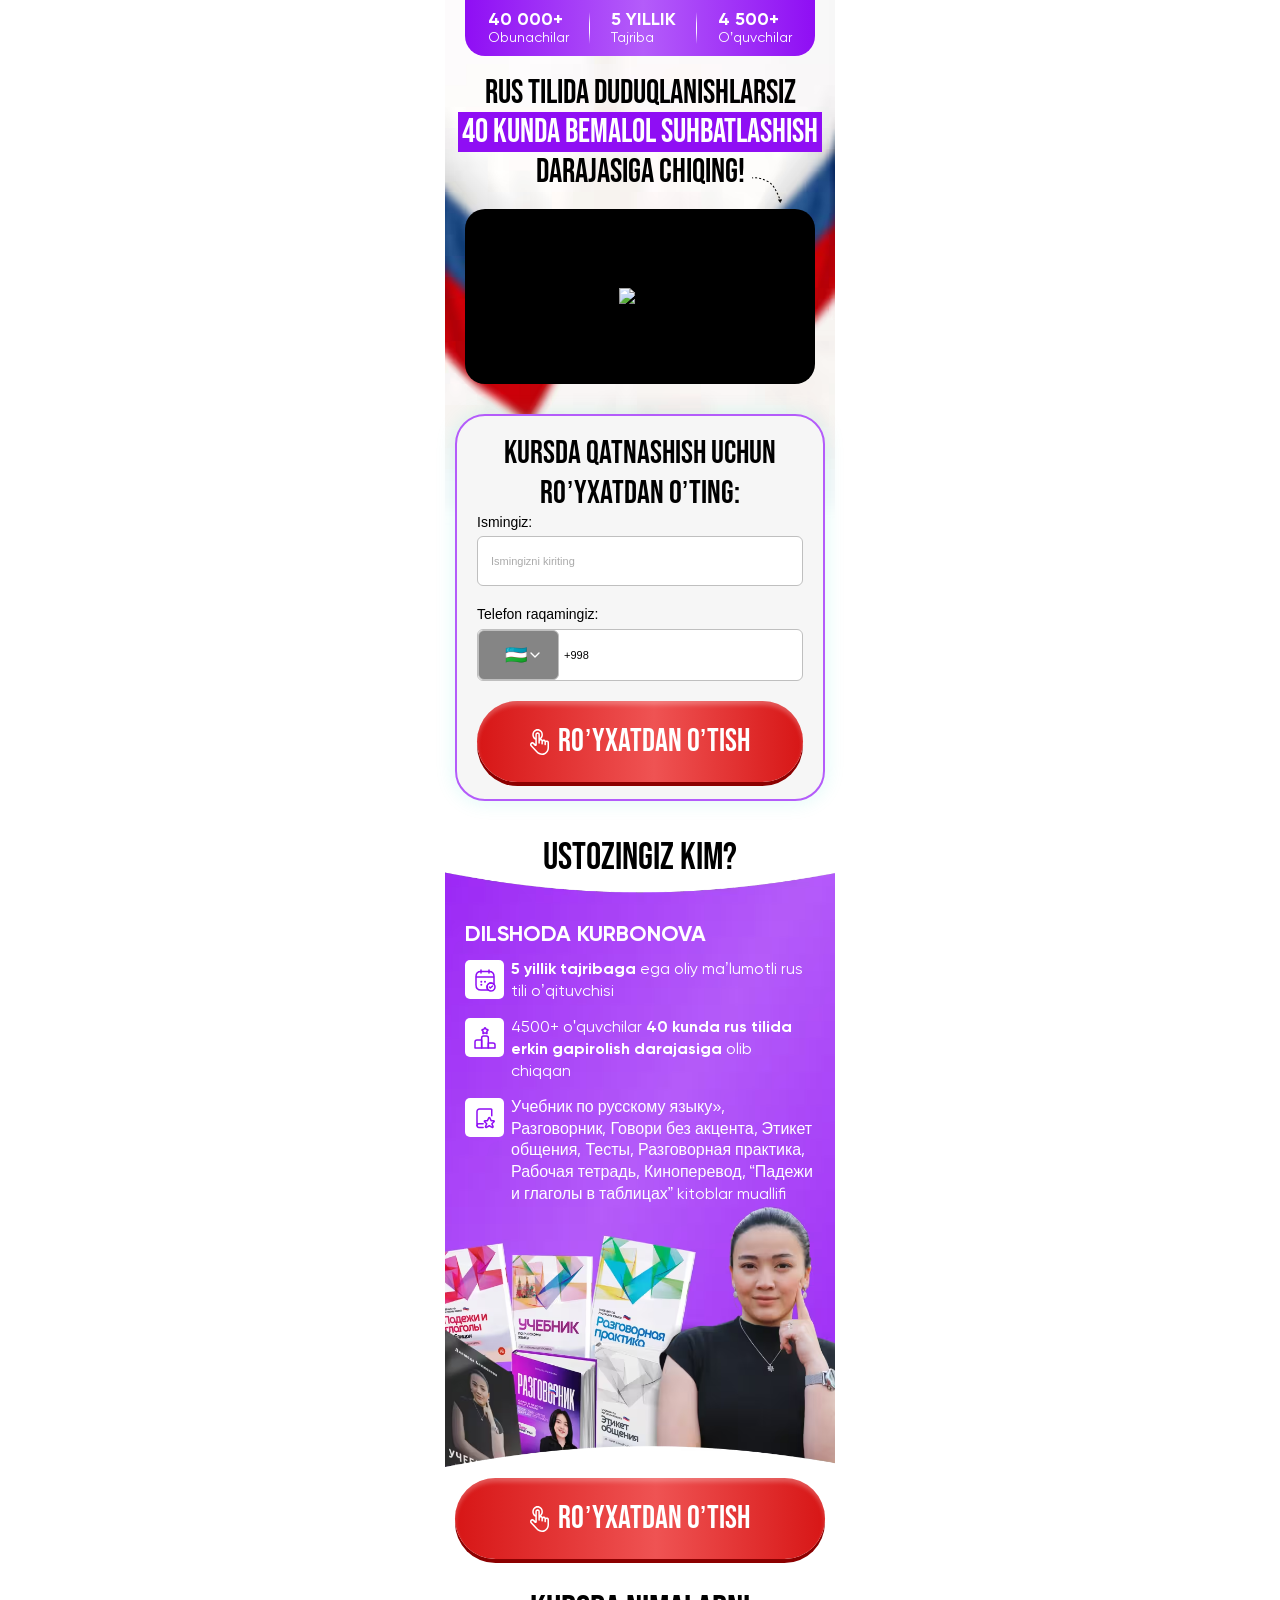
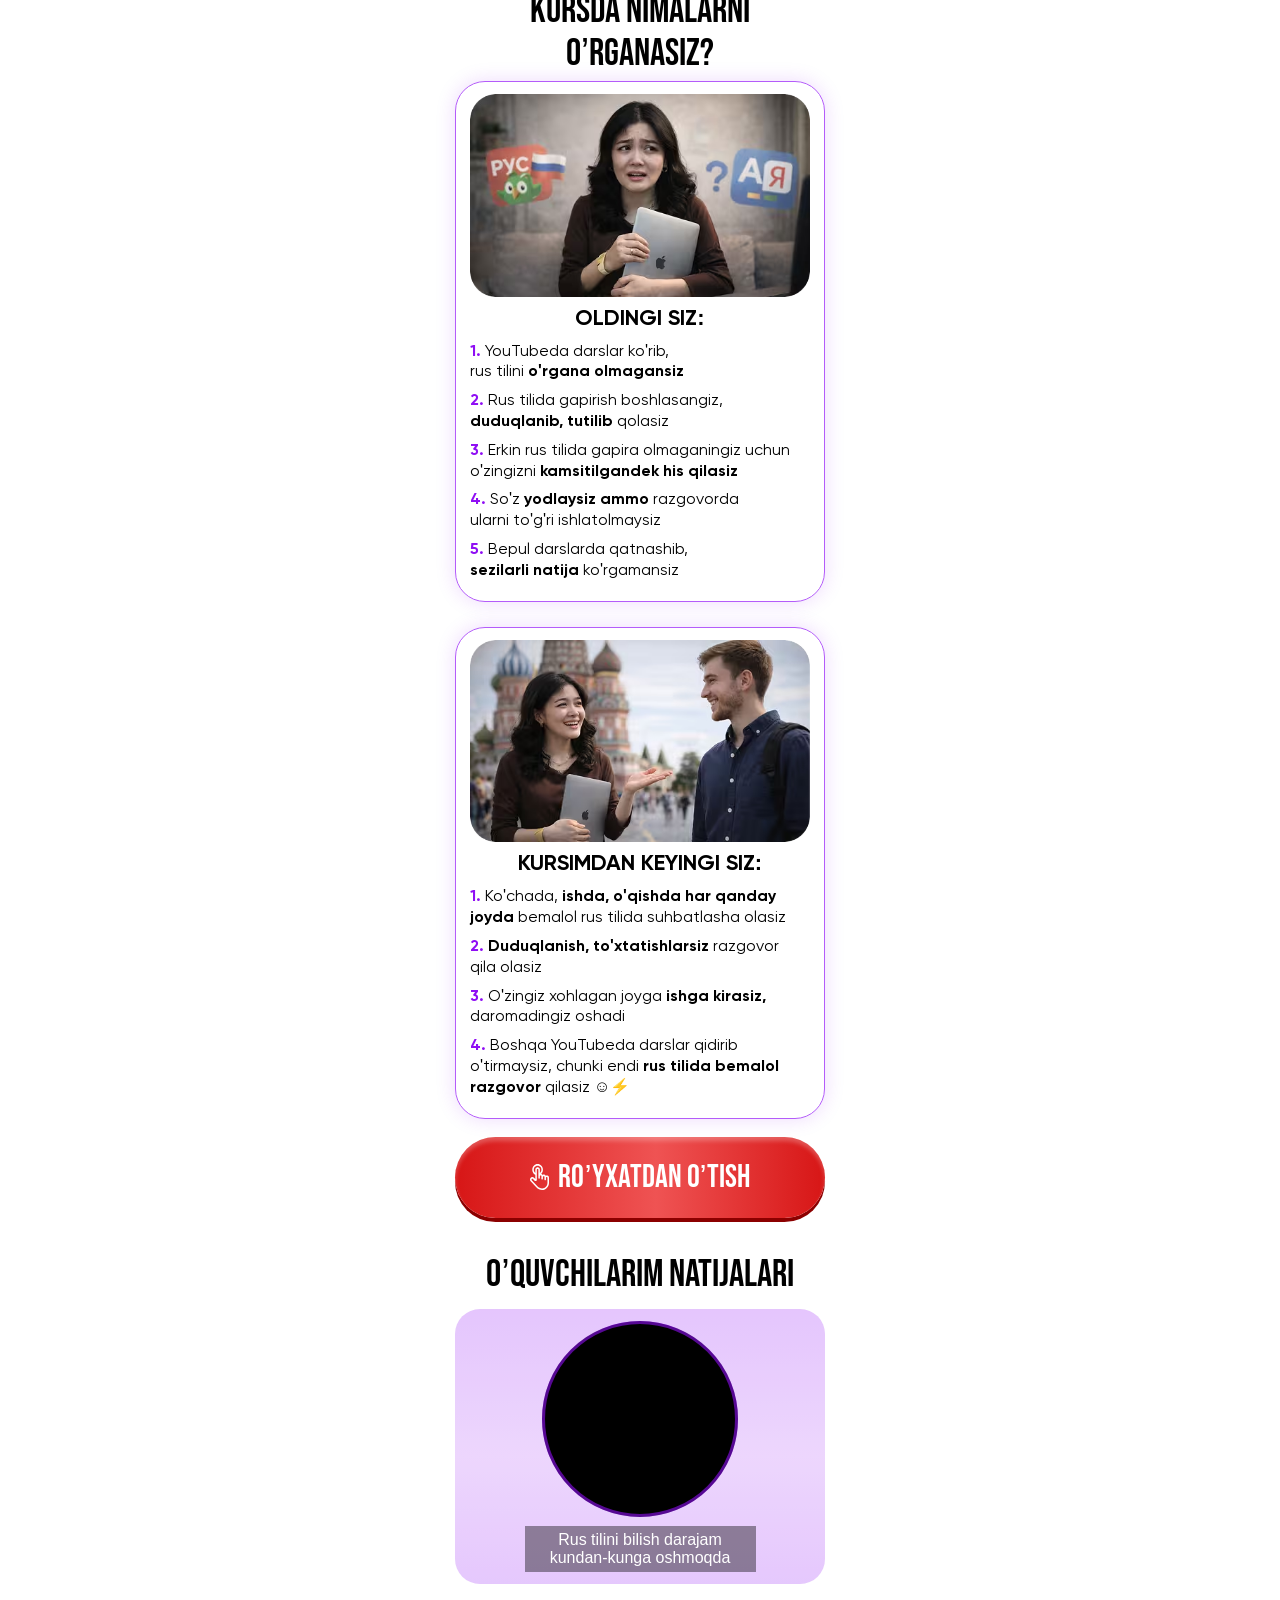
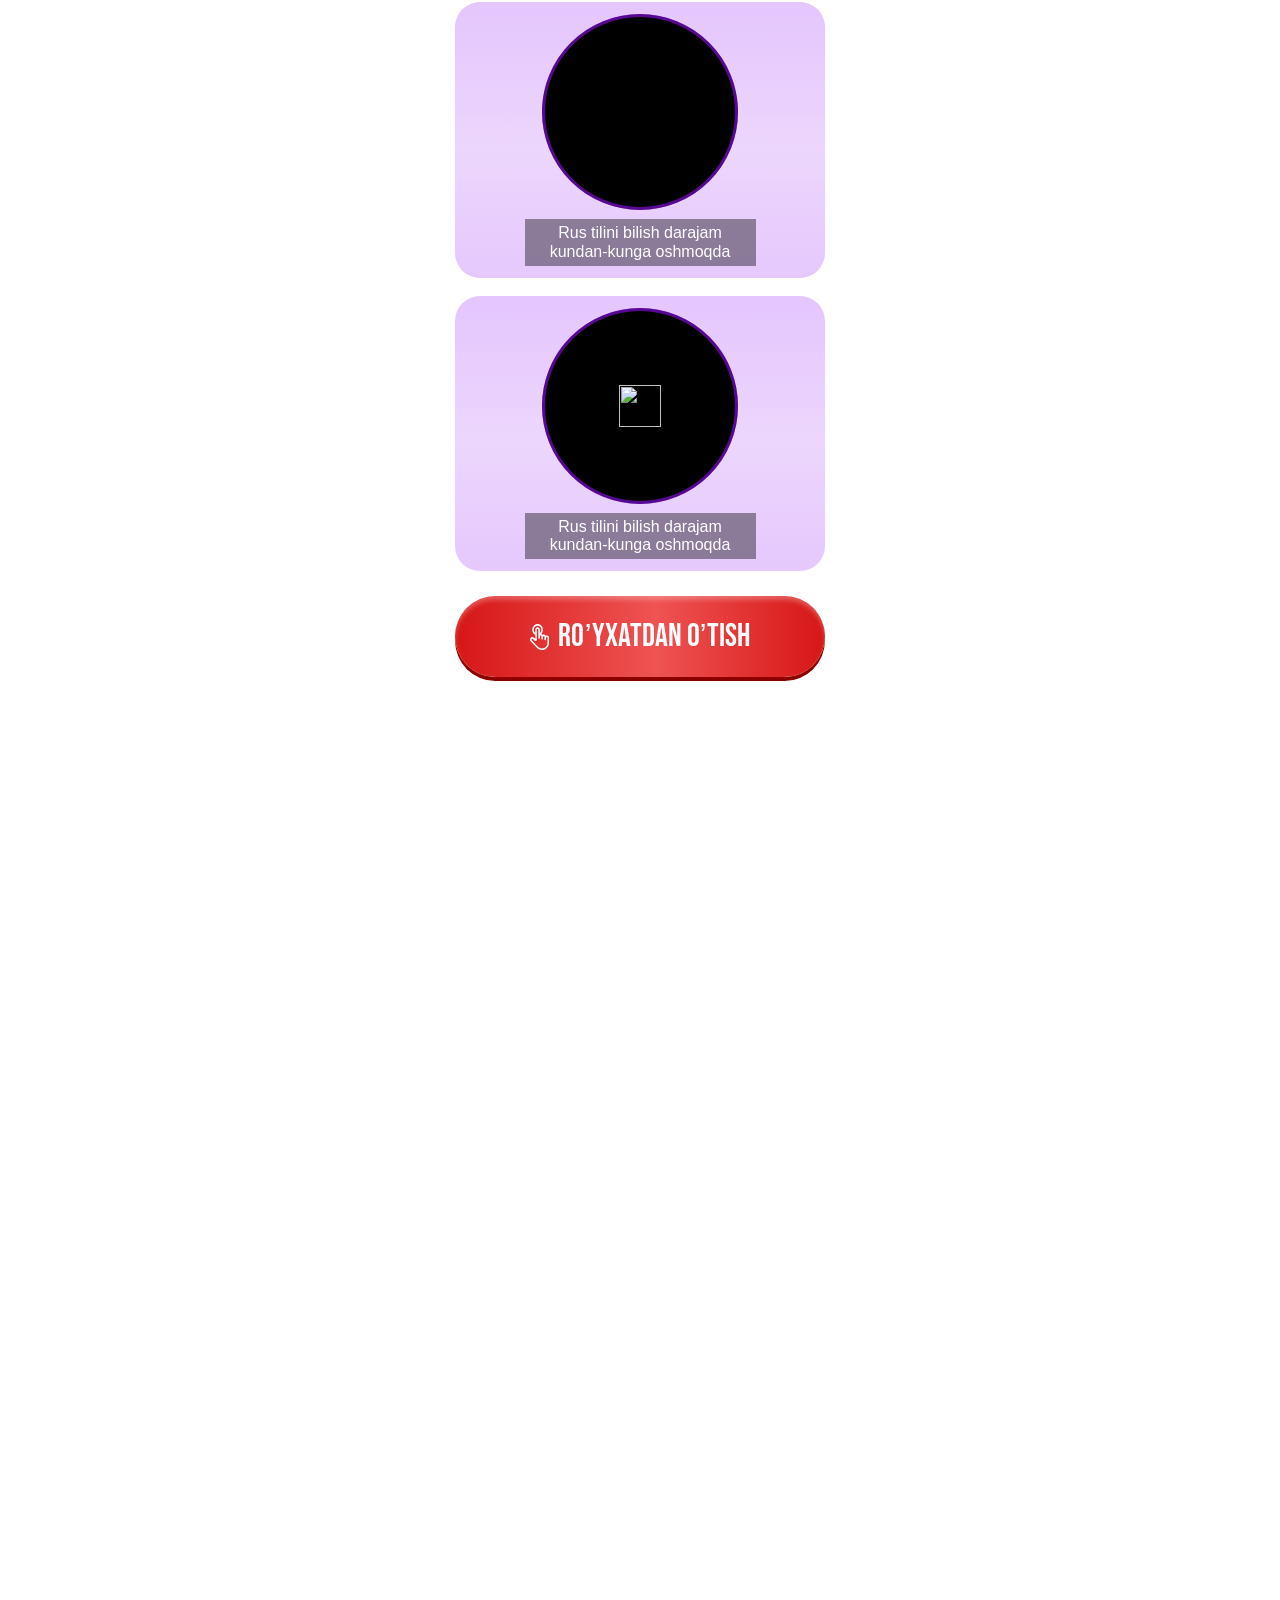
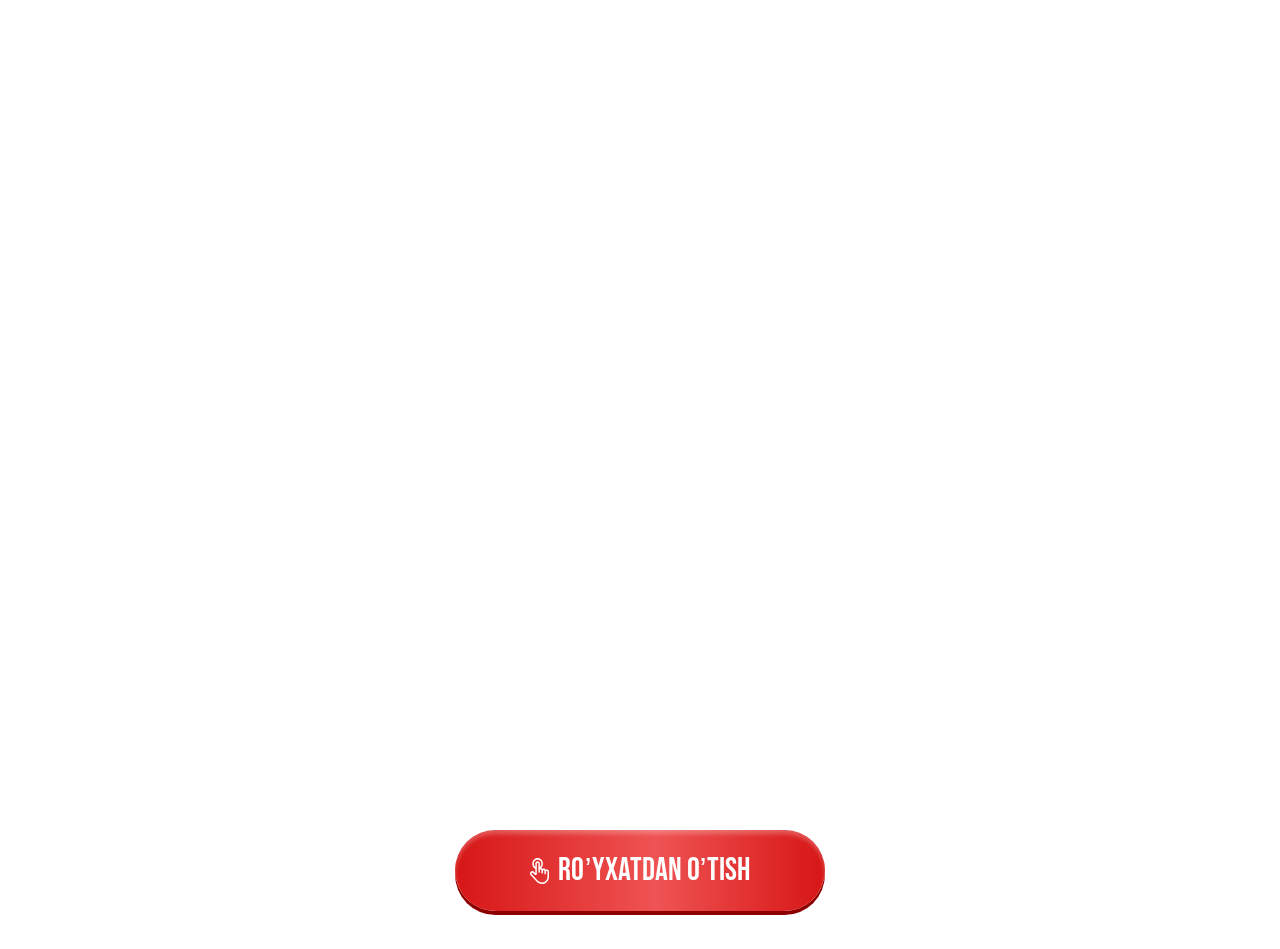
==== commit 7b205cbb: "push" ====
--- a/index.html
+++ b/index.html
@@ -12,9 +12,6 @@
         <link rel="stylesheet" href="./css/main.css" />
         <link rel="stylesheet" href="./css/modal.css" />
     </noscript>
-    <link rel="preconnect" href="https://fast.wistia.com" crossorigin>
-    <link rel="preconnect" href="https://fast.wistia.net" crossorigin>
-    <link rel="preconnect" href="https://embed-ssl.wistia.com" crossorigin>
 </head>
 
 <body>
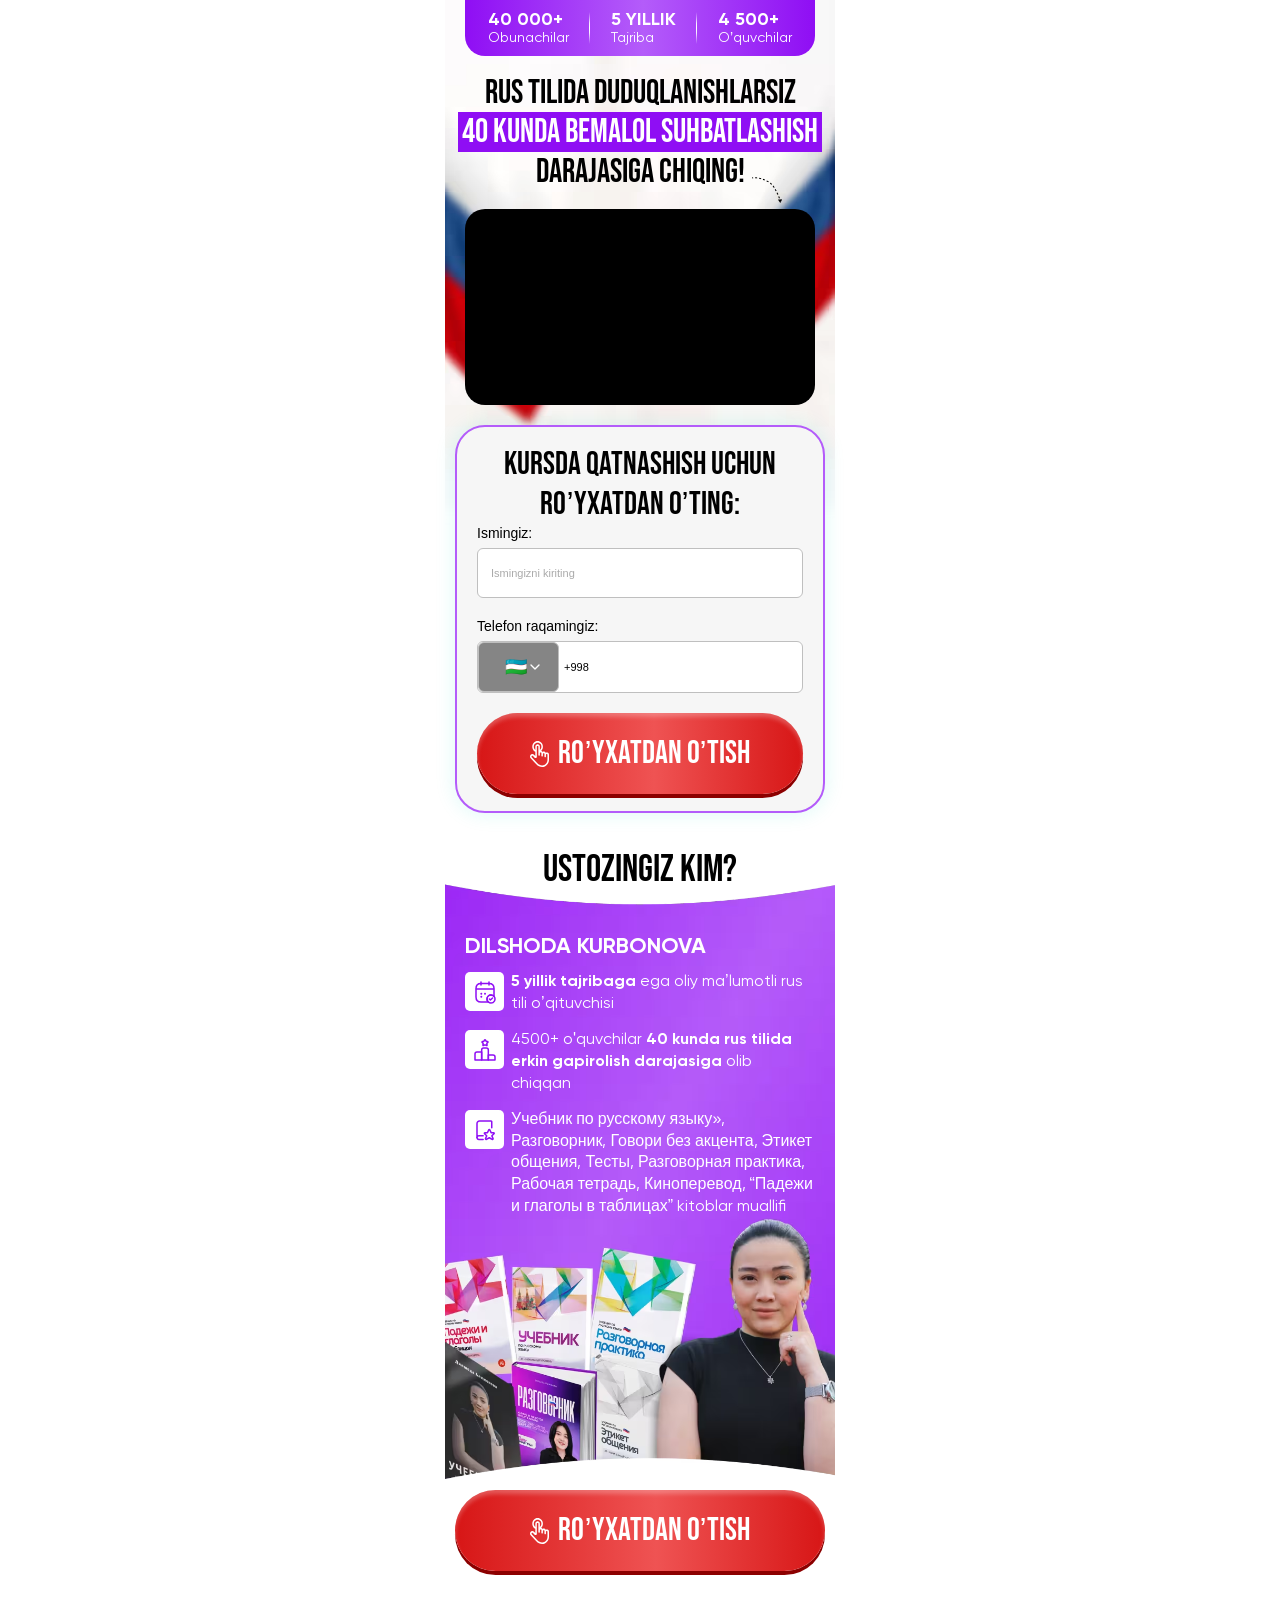
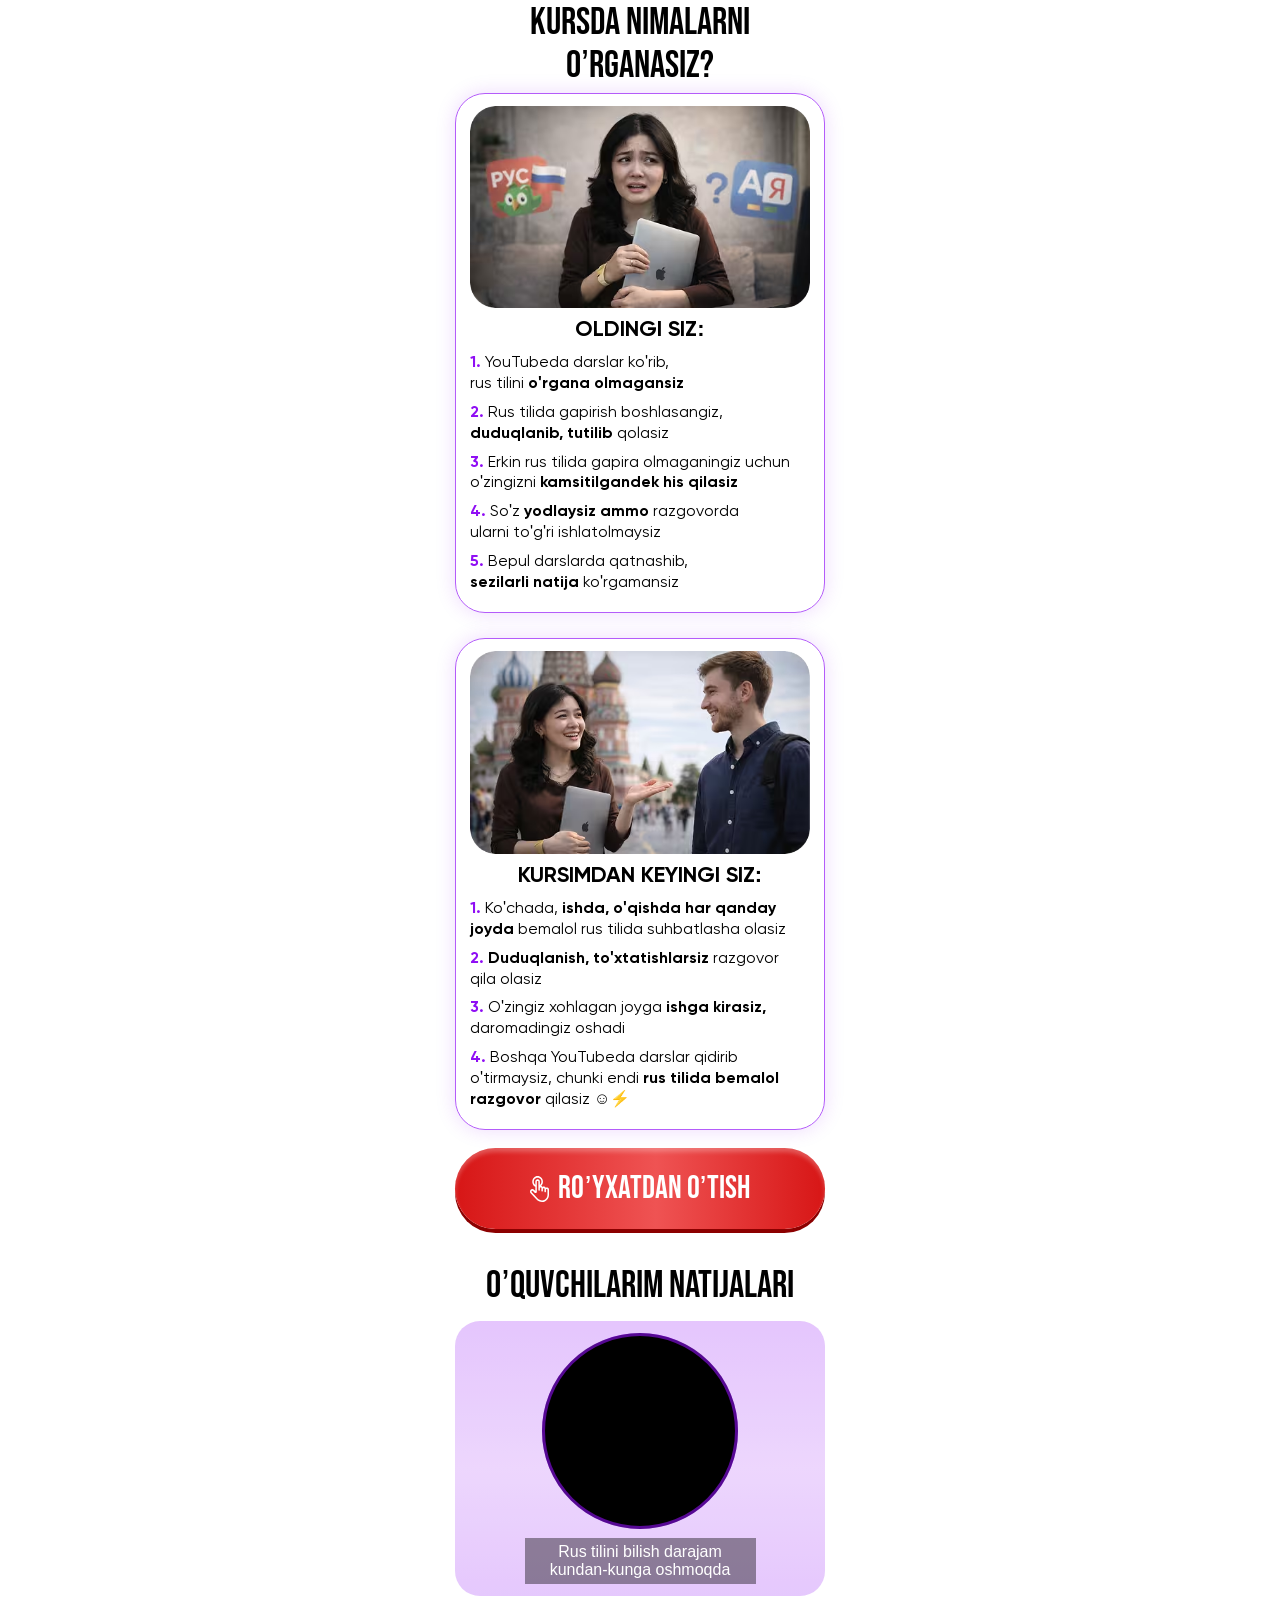
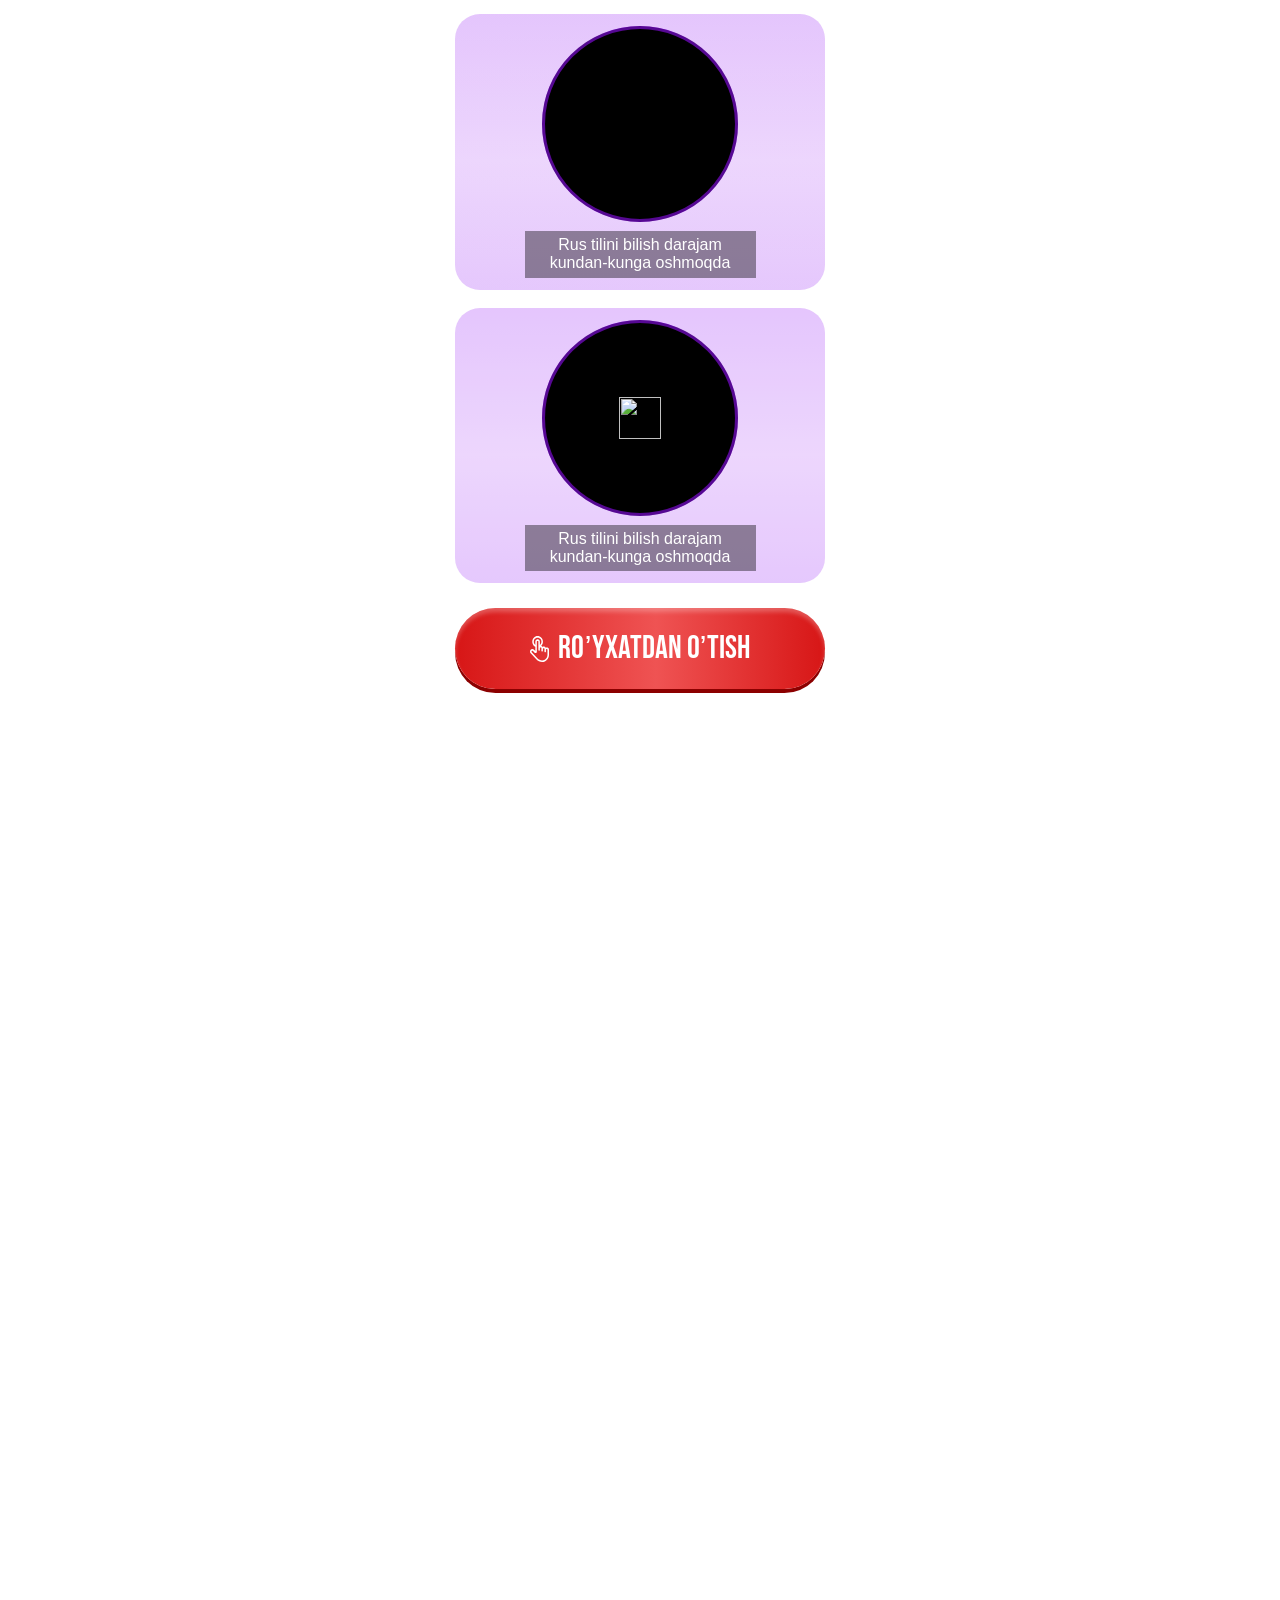
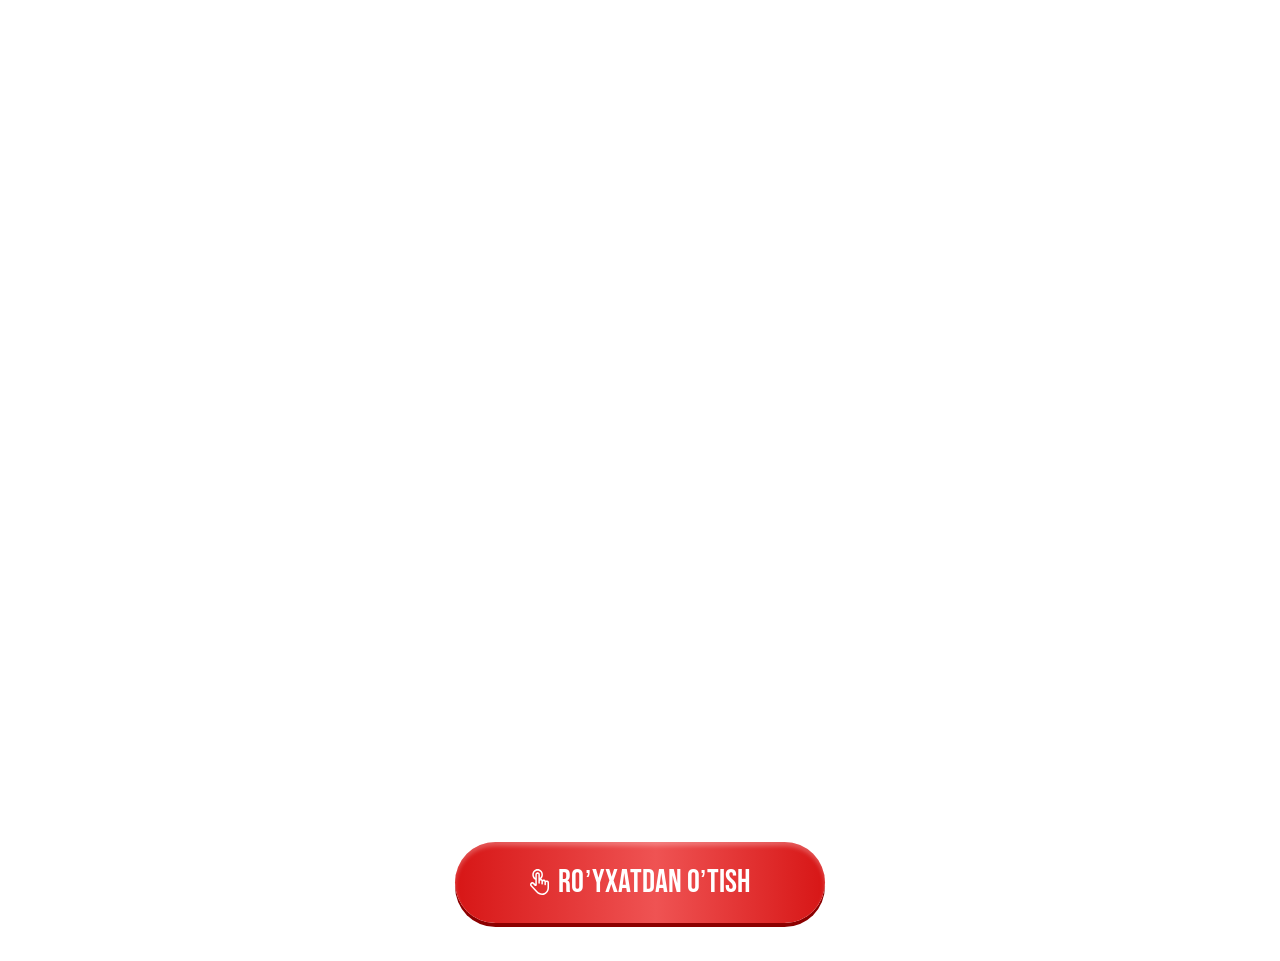
==== commit 60a1585b: "push" ====
--- a/index.html
+++ b/index.html
@@ -45,23 +45,17 @@
             <img style="position: absolute; top: 170px; right: 50px; z-index: 2;" src="./images/arrow.png"
                 loading="lazy" decoding="async" alt="arrow">
             <img style="position:absolute;left:50%;transform:translateX(-50%);top:0;max-width:580px;width:100%;height:auto;"
-                src="./images/hero-bg.avif" width="585" height="788" alt="images" decoding="async" loading="eager"
-                fetchpriority="high" />
+                src="./images/hero-bg.avif" width="585" height="788" alt="images" decoding="async" loading="lazy" />
 
-            <div class="webinar__video-wrapper">
-                <video class="webinar__video" muted loop playsinline>
-                    <source src="./videos/default.mp4" type="video/mp4">
-                    Your browser does not support the video tag.
-                </video>
-                <button class="webinar__play-btn" aria-label="Play video">
-                    <img src="./images/video/play.svg" alt="Play" loading="lazy" decoding="async">
-                </button>
+            <div class="webinar__video-wrapper" style="margin-bottom: 20px;">
+                <wistia-player data-wistia-id="8cl99eod89" data-wistia-aspect="1.7777777777777777">
+                </wistia-player>
             </div>
             <div class="webinar__form">
                 <div class="homeFormTop">
-                    <h1 class="homeFormTopTitle">
+                    <h3 class="homeFormTopTitle">
                         Kursda qatnashish uchun <br> ro’yxatdan o’ting:
-                    </h1>
+                    </h3>
                 </div>
                 <form id="registrationForm" name="contact-form">
                     <div class="HomeFormRowa">
--- a/css/main.css
+++ b/css/main.css
@@ -1 +1,615 @@
-* { padding: 0; margin: 0; box-sizing: border-box; } @font-face { font-family: "Bebas Neue"; src: url(../fonts/BebasNeue-Regular.woff2); font-weight: 400; font-display: swap; } @font-face { font-family: "Gilroy"; src: url(../fonts/Gilroy-Regular.woff2); font-weight: 400; font-display: swap; } @font-face { font-family: "Gilroy"; src: url(../fonts/Gilroy-Medium.woff2); font-weight: 500; font-display: swap; } @font-face { font-family: "Gilroy"; src: url(../fonts/Gilroy-Bold.woff2); font-weight: 700; font-display: swap; } body { font-family: "Gilroy", sans-serif; } .webinar { max-width: 390px; width: 100%; margin: 0 auto; } wistia-player[media-id='4ru41u7trz']:not(:defined) { background: center / contain no-repeat url('https://fast.wistia.com/embed/medias/4ru41u7trz/swatch'); display: block; filter: blur(5px); padding-top: 56.25%; } wistia-player[media-id='p9fyedn03j']:not(:defined) { background: center / contain no-repeat url('https://fast.wistia.com/embed/medias/p9fyedn03j/swatch'); display: block; filter: blur(5px); padding-top: 56.25%; } wistia-player[media-id='nbx5uegppu']:not(:defined) { background: center / contain no-repeat url('https://fast.wistia.com/embed/medias/nbx5uegppu/swatch'); display: block; filter: blur(5px); padding-top: 187.5%; } .webinar__stats { display: flex; align-items: center; justify-content: space-between; padding: 11px 23px; background: linear-gradient(90deg, #8F0EF4 0%, #B45CFA 50.96%, #8F0EF4 100%); gap: 1px; border-radius: 0 0 20px 20px; position: relative; z-index: 2; max-width: 350px; width: 100%; margin: 0 auto 18px; } .webinar__stat-number { font-weight: 700; font-size: 18px; text-transform: uppercase; line-height: 110%; color: white; } .webinar__stat-label { font-weight: 400; font-size: 14px; line-height: 100%; color: white; } .webinar__divider { width: 1px; height: 32px; background: linear-gradient(180deg, transparent 0%, rgba(255, 255, 255, 0.9) 35%, rgba(255, 255, 255, 1) 50%, rgba(255, 255, 255, 0.9) 65%, transparent 100%); } .webinar__title { font-family: "Bebas Neue"; text-align: center; font-weight: 400; font-size: clamp(26px, 8vw, 33px); position: relative; z-index: 2; line-height: 120%; text-transform: uppercase; margin-bottom: 16px; } .webinar__highlight { background-color: #8F0EF4; color: white; padding: 0 4px; } .webinar__video-wrapper { position: relative; max-width: 350px; width: 100%; margin: 0 auto; background: #000; border-radius: 20px; height: auto; } .webinar__video { max-width: 350px; width: 100%; margin: 0 auto 30px; display: flex; border-radius: 20px; overflow: hidden; } .webinar__play-btn { position: absolute; top: 50%; left: 50%; transform: translate(-50%, -50%); background: none; border: none; cursor: pointer; z-index: 2; transition: opacity 0.4s ease, transform 0.3s ease; } .webinar__play-btn img { width: 30px; height: 30px; } .webinar__play-btn:hover { transform: translate(-50%, -50%) scale(1.1); opacity: 0.9; } .webinar__video-wrapper.playing .webinar__play-btn { opacity: 0; pointer-events: none; } .HomeFormRowInputa, .HomeFormRowLabela { font-size: 14px; font-weight: 500; line-height: 120%; } .HomeFormRowa { margin-bottom: 20px; } .HomeFormRowLabela { display: block; margin-bottom: 6px; color: #000; } .HomeFormRowInputa { width: 100%; padding: 20px 13px; border: 1px solid #BFBFBF; min-height: 50px; background-color: #fff; border-radius: 6px; font-weight: 400; outline: 0; font-size: 11px; height: 50px; transition: border-color 0.2s; } .HomeFormRowInputa:focus { border-color: #B45CFA; } .HomeFormRowInputa::placeholder { color: #aaa; font-size: 11px; } .HomeFormBtna { font-family: "Bebas Neue", sans-serif; width: 100%; cursor: pointer; border-radius: 99px; transition: 0.3s; background: linear-gradient(90deg, #D71616 0%, #EF5353 54.33%, #D71616 100%); box-shadow: 0px 4px 0px 0px #8C0000, 0px 4px 4px 0px #FFFFFF40 inset; font-weight: 400; letter-spacing: 4%; padding: 21px; font-size: clamp(25px, 8vw, 32px); color: #FFF; text-transform: uppercase; border: none; position: relative; display: flex; align-items: center; justify-content: center; gap: 9px; } .homeFormTopTitle { font-family: "Bebas Neue", sans-serif; font-weight: 400; font-size: 32px; line-height: 125%; text-transform: uppercase; margin-left: auto; margin-right: auto; text-align: center; } .custom__btna { font-family: "Bebas Neue", sans-serif; width: 100%; cursor: pointer; border-radius: 99px; transition: 0.3s; background: linear-gradient(90deg, #D71616 0%, #EF5353 54.33%, #D71616 100%); box-shadow: 0px 4px 0px 0px #8C0000, 0px 4px 4px 0px #FFFFFF40 inset; font-weight: 400; letter-spacing: 4%; padding: 21px; font-size: 32px; color: #FFF; text-transform: uppercase; border: none; position: relative; display: flex; align-items: center; justify-content: center; gap: 9px; } .custom__btn { font-family: "Bebas Neue", sans-serif; width: 100%; cursor: pointer; border-radius: 99px; transition: 0.3s; background: linear-gradient(90deg, #D71616 0%, #EF5353 54.33%, #D71616 100%); box-shadow: 0px 4px 0px 0px #8C0000, 0px 4px 4px 0px #FFFFFF40 inset; font-weight: 400; letter-spacing: 4%; padding: 21px; font-size: 32px; color: #FFF; text-transform: uppercase; border: none; position: relative; display: flex; align-items: center; justify-content: center; gap: 9px; } .phone-input-containera { display: flex; align-items: center; position: relative; border: 1px solid #BFBFBF; background-color: white; border-radius: 6px; } .phone-input-containera:focus { border-color: #B45CFA; } .selected-codea { display: flex; font-size: 14px; font-weight: 400; line-height: 100%; } .country-selectora { position: relative; margin-right: 10px; } .selected-countrya { display: flex; align-items: center; padding: 10px; padding-right: 0; border-radius: 6px; cursor: pointer; min-height: 50px; font-family: sans-serif !important; font-size: 18px; font-weight: 400 !important; min-width: max-content; border: none; background-color: transparent; background-color: #858585; border: 1px solid #BFBFBF; color: white; width: 81px; justify-content: center; } .country-dropdowna { position: absolute; top: 110%; left: 0; width: 100%; background-color: #858585; border: 1px solid #BFBFBF; border-radius: 9px; z-index: 40; max-height: 200px; overflow-y: auto; font-family: sans-serif !important; font-weight: 400 !important; } .country-optiona { display: flex; justify-content: space-between; align-items: center; padding: 10px; cursor: pointer; font-family: sans-serif; font-weight: 400 !important; } .country-optiona:hover { background-color: #f3f7f8; } .country-optiona.selecteda { background-color: #e6f0fa; } .dropdown__icon-wrappera { display: flex; align-items: center; justify-content: center; } .webinar__form { position: relative; background: #F6F6F6; border-radius: 30px; box-shadow: 0px 0px 20px 0px #16D7C226; overflow: hidden; border: 2px solid #B45CFA; padding: 18px 20px 17px; margin-bottom: 35px; } .teacher-card { background-image: url(../images/bg.avif); background-position: center; background-size: cover; min-height: 632px; padding: 0 20px; color: white; margin-bottom: 10px; } .teacher-card__title { text-align: center; font-family: "Bebas Neue", sans-serif; font-weight: 400; font-size: 38px; line-height: 114%; text-transform: uppercase; margin-bottom: 41px; color: #000000; } .teacher-card__name { font-weight: 700; font-size: 22px; line-height: 140%; text-transform: uppercase; margin-bottom: 9px; } .teacher-card__btn { margin-bottom: 30px; } .features-list { display: flex; flex-direction: column; gap: 15px; list-style: none } .feature { display: flex; align-items: start; gap: 7px; } .feature__icon { display: flex; } .feature__text { font-size: 16px; font-weight: 400; line-height: 135%; } .feature__accent { font-weight: 700; } .compare__title { text-align: center; font-family: "Bebas Neue", sans-serif; font-weight: 400; font-size: 38px; line-height: 114%; text-transform: uppercase; margin-bottom: 5px; color: #000000; } .compare__content { display: flex; flex-direction: column; gap: 25px; margin-bottom: 18px; } .compare-card { padding: 12px 14px 19px; border: 1px solid #B45CFA; box-shadow: 0px 0px 20px 0px #8F0EF426; border-radius: 30px; } .compare-card__image { max-width: 370px; width: 100%; height: auto; margin: 0 auto 10px; display: flex; border-radius: 25px; overflow: hidden; } .compare-card__heading { text-align: center; font-weight: 700; font-size: 22px; line-height: 114%; margin-bottom: 10px; text-transform: uppercase; } .problem-list { list-style: none; display: flex; flex-direction: column; gap: 8px; } .problem-list__item { font-weight: 400; font-size: 16px; line-height: 130%; } .problem-list__number { color: #8F0EF4; font-weight: 700; } .problem-list__highlight { font-weight: 700; } .webinar__container { position: relative; padding: 0 10px; } .webinar__container img.hero-bg { width: 100%; max-width: 580px; height: auto; aspect-ratio: 585 / 788; object-fit: contain; } .compare__btn { margin-bottom: 35px; } .student__title { font-family: "Bebas Neue", sans-serif; font-weight: 400; font-size: clamp(35px, 11vw, 38px); line-height: 114%; text-transform: uppercase; margin-bottom: 13px; text-align: center; } .student__items { display: flex; flex-direction: column; gap: 18px; margin-bottom: 25px; } .testimonial { background: linear-gradient(0deg, rgba(255, 255, 255, 0.2), rgba(255, 255, 255, 0.2)), linear-gradient(180deg, #DEB7FC 0%, #E8CCFD 53.37%, #DFBAFC 100%); border-radius: 25px; padding: 12px; } .video-player { position: relative; cursor: pointer; margin: 0 auto 9px; width: 196px; height: 196px; display: flex; } .video-player__video { width: 196px; height: 196px; object-fit: cover; border-radius: 9999px; border: 3px solid #8f0ef4; display: flex; background: #000; } .video-player__play-overlay { position: absolute; inset: 0; background: rgba(0, 0, 0, 0.4); display: flex; align-items: center; justify-content: center; border: none; border-radius: 9999px; cursor: pointer; transition: opacity 0.3s; z-index: 2; } .video-player__play-overlay { opacity: 1; } .video-player.playing .video-player__play-overlay { opacity: 0; pointer-events: none; } .testimonial__caption { background-color: #00000066; max-width: 231px; width: 100%; padding: 5px; margin: 0 auto; } .testimonial__text { color: #FFFFFF; font-weight: 500; font-size: 16px; line-height: 114%; text-align: center; }+* {
+    padding: 0;
+    margin: 0;
+    box-sizing: border-box;
+}
+
+@font-face {
+    font-family: "Bebas Neue";
+    src: url(../fonts/BebasNeue-Regular.woff2);
+    font-weight: 400;
+    font-display: swap;
+}
+
+@font-face {
+    font-family: "Involve";
+    src: url(../fonts/Involve-Regular-subset-AaNumPunct.woff2);
+    font-weight: 400;
+    font-display: swap;
+}
+
+@font-face {
+    font-family: "Gilroy";
+    src: url(../fonts/Gilroy-Regular.woff2);
+    font-weight: 400;
+    font-display: swap;
+}
+
+@font-face {
+    font-family: "Gilroy";
+    src: url(../fonts/Gilroy-Medium.woff2);
+    font-weight: 500;
+    font-display: swap;
+}
+
+@font-face {
+    font-family: "Gilroy";
+    src: url(../fonts/Gilroy-Bold.woff2);
+    font-weight: 700;
+    font-display: swap;
+}
+
+body {
+    font-family: "Gilroy", sans-serif;
+}
+
+.webinar {
+    max-width: 390px;
+    width: 100%;
+    margin: 0 auto;
+}
+
+wistia-player[media-id='4ru41u7trz']:not(:defined) {
+    background: center / contain no-repeat url('https://fast.wistia.com/embed/medias/4ru41u7trz/swatch');
+    display: block;
+    filter: blur(5px);
+    padding-top: 56.25%;
+}
+
+wistia-player[media-id='p9fyedn03j']:not(:defined) {
+    background: center / contain no-repeat url('https://fast.wistia.com/embed/medias/p9fyedn03j/swatch');
+    display: block;
+    filter: blur(5px);
+    padding-top: 56.25%;
+}
+
+wistia-player[media-id='nbx5uegppu']:not(:defined) {
+    background: center / contain no-repeat url('https://fast.wistia.com/embed/medias/nbx5uegppu/swatch');
+    display: block;
+    filter: blur(5px);
+    padding-top: 187.5%;
+}
+
+wistia-player[media-id='8cl99eod89']:not(:defined) {
+    background: center / contain no-repeat url('https://fast.wistia.com/embed/medias/8cl99eod89/swatch');
+    display: block;
+    filter: blur(5px);
+    padding-top: 56.25%;
+}
+
+.webinar__stats {
+    display: flex;
+    align-items: center;
+    justify-content: space-between;
+    padding: 11px 23px;
+    background: linear-gradient(90deg, #8F0EF4 0%, #B45CFA 50.96%, #8F0EF4 100%);
+    gap: 1px;
+    border-radius: 0 0 20px 20px;
+    position: relative;
+    z-index: 2;
+    max-width: 350px;
+    width: 100%;
+    margin: 0 auto 18px;
+}
+
+.webinar__stat-number {
+    font-weight: 700;
+    font-size: 18px;
+    text-transform: uppercase;
+    line-height: 110%;
+    color: white;
+}
+
+.webinar__stat-label {
+    font-weight: 400;
+    font-size: 14px;
+    line-height: 100%;
+    color: white;
+}
+
+.webinar__divider {
+    width: 1px;
+    height: 32px;
+    background: linear-gradient(180deg, transparent 0%, rgba(255, 255, 255, 0.9) 35%, rgba(255, 255, 255, 1) 50%, rgba(255, 255, 255, 0.9) 65%, transparent 100%);
+}
+
+.webinar__title {
+    font-family: "Bebas Neue";
+    text-align: center;
+    font-weight: 400;
+    font-size: clamp(26px, 8vw, 33px);
+    position: relative;
+    z-index: 2;
+    line-height: 120%;
+    text-transform: uppercase;
+    margin-bottom: 16px;
+}
+
+.webinar__highlight {
+    background-color: #8F0EF4;
+    color: white;
+    padding: 0 4px;
+}
+
+.webinar__video-wrapper {
+    position: relative;
+    max-width: 350px;
+    width: 100%;
+    margin: 0 auto;
+    background: #000;
+    border-radius: 20px;
+    height: auto;
+}
+
+.webinar__video {
+    max-width: 350px;
+    width: 100%;
+    margin: 0 auto 30px;
+    display: flex;
+    border-radius: 20px;
+    overflow: hidden;
+}
+
+.webinar__play-btn {
+    position: absolute;
+    top: 50%;
+    left: 50%;
+    transform: translate(-50%, -50%);
+    background: none;
+    border: none;
+    cursor: pointer;
+    z-index: 2;
+    transition: opacity 0.4s ease, transform 0.3s ease;
+}
+
+.webinar__play-btn img {
+    width: 30px;
+    height: 30px;
+}
+
+.webinar__play-btn:hover {
+    transform: translate(-50%, -50%) scale(1.1);
+    opacity: 0.9;
+}
+
+.webinar__video-wrapper.playing .webinar__play-btn {
+    opacity: 0;
+    pointer-events: none;
+}
+
+.HomeFormRowInputa,
+.HomeFormRowLabela {
+    font-size: 14px;
+    font-weight: 500;
+    line-height: 120%;
+}
+
+.HomeFormRowa {
+    margin-bottom: 20px;
+}
+
+.HomeFormRowLabela {
+    display: block;
+    margin-bottom: 6px;
+    color: #000;
+}
+
+.HomeFormRowInputa {
+    width: 100%;
+    padding: 20px 13px;
+    border: 1px solid #BFBFBF;
+    min-height: 50px;
+    background-color: #fff;
+    border-radius: 6px;
+    font-weight: 400;
+    outline: 0;
+    font-size: 11px;
+    height: 50px;
+    transition: border-color 0.2s;
+}
+
+.HomeFormRowInputa:focus {
+    border-color: #B45CFA;
+}
+
+.HomeFormRowInputa::placeholder {
+    color: #aaa;
+    font-size: 11px;
+}
+
+.HomeFormBtna {
+    font-family: "Bebas Neue", sans-serif;
+    width: 100%;
+    cursor: pointer;
+    border-radius: 99px;
+    transition: 0.3s;
+    background: linear-gradient(90deg, #D71616 0%, #EF5353 54.33%, #D71616 100%);
+    box-shadow: 0px 4px 0px 0px #8C0000, 0px 4px 4px 0px #FFFFFF40 inset;
+    font-weight: 400;
+    letter-spacing: 4%;
+    padding: 21px;
+    font-size: clamp(25px, 8vw, 32px);
+    color: #FFF;
+    text-transform: uppercase;
+    border: none;
+    position: relative;
+    display: flex;
+    align-items: center;
+    justify-content: center;
+    gap: 9px;
+}
+
+.homeFormTopTitle {
+    font-family: "Bebas Neue", sans-serif;
+    font-weight: 400;
+    font-size: 32px;
+    line-height: 125%;
+    text-transform: uppercase;
+    margin-left: auto;
+    margin-right: auto;
+    text-align: center;
+}
+
+.custom__btna {
+    font-family: "Bebas Neue", sans-serif;
+    width: 100%;
+    cursor: pointer;
+    border-radius: 99px;
+    transition: 0.3s;
+    background: linear-gradient(90deg, #D71616 0%, #EF5353 54.33%, #D71616 100%);
+    box-shadow: 0px 4px 0px 0px #8C0000, 0px 4px 4px 0px #FFFFFF40 inset;
+    font-weight: 400;
+    letter-spacing: 4%;
+    padding: 21px;
+    font-size: 32px;
+    color: #FFF;
+    text-transform: uppercase;
+    border: none;
+    position: relative;
+    display: flex;
+    align-items: center;
+    justify-content: center;
+    gap: 9px;
+}
+
+.custom__btn {
+    font-family: "Bebas Neue", sans-serif;
+    width: 100%;
+    cursor: pointer;
+    border-radius: 99px;
+    transition: 0.3s;
+    background: linear-gradient(90deg, #D71616 0%, #EF5353 54.33%, #D71616 100%);
+    box-shadow: 0px 4px 0px 0px #8C0000, 0px 4px 4px 0px #FFFFFF40 inset;
+    font-weight: 400;
+    letter-spacing: 4%;
+    padding: 21px;
+    font-size: 32px;
+    color: #FFF;
+    text-transform: uppercase;
+    border: none;
+    position: relative;
+    display: flex;
+    align-items: center;
+    justify-content: center;
+    gap: 9px;
+}
+
+.phone-input-containera {
+    display: flex;
+    align-items: center;
+    position: relative;
+    border: 1px solid #BFBFBF;
+    background-color: white;
+    border-radius: 6px;
+}
+
+.phone-input-containera:focus {
+    border-color: #B45CFA;
+}
+
+.selected-codea {
+    display: flex;
+    font-size: 14px;
+    font-weight: 400;
+    line-height: 100%;
+}
+
+.country-selectora {
+    position: relative;
+    margin-right: 10px;
+}
+
+.selected-countrya {
+    display: flex;
+    align-items: center;
+    padding: 10px;
+    padding-right: 0;
+    border-radius: 6px;
+    cursor: pointer;
+    min-height: 50px;
+    font-family: sans-serif !important;
+    font-size: 18px;
+    font-weight: 400 !important;
+    min-width: max-content;
+    border: none;
+    background-color: transparent;
+    background-color: #858585;
+    border: 1px solid #BFBFBF;
+    color: white;
+    width: 81px;
+    justify-content: center;
+}
+
+.country-dropdowna {
+    position: absolute;
+    top: 110%;
+    left: 0;
+    width: 100%;
+    background-color: #858585;
+    border: 1px solid #BFBFBF;
+    border-radius: 9px;
+    z-index: 40;
+    max-height: 200px;
+    overflow-y: auto;
+    font-family: sans-serif !important;
+    font-weight: 400 !important;
+}
+
+.country-optiona {
+    display: flex;
+    justify-content: space-between;
+    align-items: center;
+    padding: 10px;
+    cursor: pointer;
+    font-family: sans-serif;
+    font-weight: 400 !important;
+}
+
+.country-optiona:hover {
+    background-color: #f3f7f8;
+}
+
+.country-optiona.selecteda {
+    background-color: #e6f0fa;
+}
+
+.dropdown__icon-wrappera {
+    display: flex;
+    align-items: center;
+    justify-content: center;
+}
+
+.webinar__form {
+    position: relative;
+    background: #F6F6F6;
+    border-radius: 30px;
+    box-shadow: 0px 0px 20px 0px #16D7C226;
+    overflow: hidden;
+    border: 2px solid #B45CFA;
+    padding: 18px 20px 17px;
+    margin-bottom: 35px;
+}
+
+.teacher-card {
+    background-image: url(../images/bg.avif);
+    background-position: center;
+    background-size: cover;
+    min-height: 632px;
+    padding: 0 20px;
+    color: white;
+    margin-bottom: 10px;
+}
+
+.teacher-card__title {
+    text-align: center;
+    font-family: "Bebas Neue", sans-serif;
+    font-weight: 400;
+    font-size: 38px;
+    line-height: 114%;
+    text-transform: uppercase;
+    margin-bottom: 41px;
+    color: #000000;
+}
+
+.teacher-card__name {
+    font-weight: 700;
+    font-size: 22px;
+    line-height: 140%;
+    text-transform: uppercase;
+    margin-bottom: 9px;
+}
+
+.teacher-card__btn {
+    margin-bottom: 30px;
+}
+
+.features-list {
+    display: flex;
+    flex-direction: column;
+    gap: 15px;
+    list-style: none
+}
+
+.feature {
+    display: flex;
+    align-items: start;
+    gap: 7px;
+}
+
+.feature__icon {
+    display: flex;
+}
+
+.feature__text {
+    font-size: 16px;
+    font-weight: 400;
+    line-height: 135%;
+}
+
+.feature__accent {
+    font-weight: 700;
+}
+
+.compare__title {
+    text-align: center;
+    font-family: "Bebas Neue", sans-serif;
+    font-weight: 400;
+    font-size: 38px;
+    line-height: 114%;
+    text-transform: uppercase;
+    margin-bottom: 5px;
+    color: #000000;
+}
+
+.compare__content {
+    display: flex;
+    flex-direction: column;
+    gap: 25px;
+    margin-bottom: 18px;
+}
+
+.compare-card {
+    padding: 12px 14px 19px;
+    border: 1px solid #B45CFA;
+    box-shadow: 0px 0px 20px 0px #8F0EF426;
+    border-radius: 30px;
+}
+
+.compare-card__image {
+    max-width: 370px;
+    width: 100%;
+    height: auto;
+    margin: 0 auto 10px;
+    display: flex;
+    border-radius: 25px;
+    overflow: hidden;
+}
+
+.compare-card__heading {
+    text-align: center;
+    font-weight: 700;
+    font-size: 22px;
+    line-height: 114%;
+    margin-bottom: 10px;
+    text-transform: uppercase;
+}
+
+.problem-list {
+    list-style: none;
+    display: flex;
+    flex-direction: column;
+    gap: 8px;
+}
+
+.problem-list__item {
+    font-weight: 400;
+    font-size: 16px;
+    line-height: 130%;
+}
+
+.problem-list__number {
+    color: #8F0EF4;
+    font-weight: 700;
+}
+
+.problem-list__highlight {
+    font-weight: 700;
+}
+
+.webinar__container {
+    position: relative;
+    padding: 0 10px;
+}
+
+.webinar__container img.hero-bg {
+    width: 100%;
+    max-width: 580px;
+    height: auto;
+    aspect-ratio: 585 / 788;
+    object-fit: contain;
+}
+
+.compare__btn {
+    margin-bottom: 35px;
+}
+
+.student__title {
+    font-family: "Bebas Neue", sans-serif;
+    font-weight: 400;
+    font-size: clamp(35px, 11vw, 38px);
+    line-height: 114%;
+    text-transform: uppercase;
+    margin-bottom: 13px;
+    text-align: center;
+}
+
+.student__items {
+    display: flex;
+    flex-direction: column;
+    gap: 18px;
+    margin-bottom: 25px;
+}
+
+.testimonial {
+    background: linear-gradient(0deg, rgba(255, 255, 255, 0.2), rgba(255, 255, 255, 0.2)), linear-gradient(180deg, #DEB7FC 0%, #E8CCFD 53.37%, #DFBAFC 100%);
+    border-radius: 25px;
+    padding: 12px;
+}
+
+.video-player {
+    position: relative;
+    cursor: pointer;
+    margin: 0 auto 9px;
+    width: 196px;
+    height: 196px;
+    display: flex;
+}
+
+.video-player__video {
+    width: 196px;
+    height: 196px;
+    object-fit: cover;
+    border-radius: 9999px;
+    border: 3px solid #8f0ef4;
+    display: flex;
+    background: #000;
+}
+
+.video-player__play-overlay {
+    position: absolute;
+    inset: 0;
+    background: rgba(0, 0, 0, 0.4);
+    display: flex;
+    align-items: center;
+    justify-content: center;
+    border: none;
+    border-radius: 9999px;
+    cursor: pointer;
+    transition: opacity 0.3s;
+    z-index: 2;
+}
+
+.video-player__play-overlay {
+    opacity: 1;
+}
+
+.video-player.playing .video-player__play-overlay {
+    opacity: 0;
+    pointer-events: none;
+}
+
+.testimonial__caption {
+    background-color: #00000066;
+    max-width: 231px;
+    width: 100%;
+    padding: 5px;
+    margin: 0 auto;
+}
+
+.testimonial__text {
+    color: #FFFFFF;
+    font-weight: 500;
+    font-size: 16px;
+    line-height: 114%;
+    text-align: center;
+}
--- a/css/main.css
+++ b/css/main.css
@@ -1 +1,615 @@
-* { padding: 0; margin: 0; box-sizing: border-box; } @font-face { font-family: "Bebas Neue"; src: url(../fonts/BebasNeue-Regular.woff2); font-weight: 400; font-display: swap; } @font-face { font-family: "Gilroy"; src: url(../fonts/Gilroy-Regular.woff2); font-weight: 400; font-display: swap; } @font-face { font-family: "Gilroy"; src: url(../fonts/Gilroy-Medium.woff2); font-weight: 500; font-display: swap; } @font-face { font-family: "Gilroy"; src: url(../fonts/Gilroy-Bold.woff2); font-weight: 700; font-display: swap; } body { font-family: "Gilroy", sans-serif; } .webinar { max-width: 390px; width: 100%; margin: 0 auto; } wistia-player[media-id='4ru41u7trz']:not(:defined) { background: center / contain no-repeat url('https://fast.wistia.com/embed/medias/4ru41u7trz/swatch'); display: block; filter: blur(5px); padding-top: 56.25%; } wistia-player[media-id='p9fyedn03j']:not(:defined) { background: center / contain no-repeat url('https://fast.wistia.com/embed/medias/p9fyedn03j/swatch'); display: block; filter: blur(5px); padding-top: 56.25%; } wistia-player[media-id='nbx5uegppu']:not(:defined) { background: center / contain no-repeat url('https://fast.wistia.com/embed/medias/nbx5uegppu/swatch'); display: block; filter: blur(5px); padding-top: 187.5%; } .webinar__stats { display: flex; align-items: center; justify-content: space-between; padding: 11px 23px; background: linear-gradient(90deg, #8F0EF4 0%, #B45CFA 50.96%, #8F0EF4 100%); gap: 1px; border-radius: 0 0 20px 20px; position: relative; z-index: 2; max-width: 350px; width: 100%; margin: 0 auto 18px; } .webinar__stat-number { font-weight: 700; font-size: 18px; text-transform: uppercase; line-height: 110%; color: white; } .webinar__stat-label { font-weight: 400; font-size: 14px; line-height: 100%; color: white; } .webinar__divider { width: 1px; height: 32px; background: linear-gradient(180deg, transparent 0%, rgba(255, 255, 255, 0.9) 35%, rgba(255, 255, 255, 1) 50%, rgba(255, 255, 255, 0.9) 65%, transparent 100%); } .webinar__title { font-family: "Bebas Neue"; text-align: center; font-weight: 400; font-size: clamp(26px, 8vw, 33px); position: relative; z-index: 2; line-height: 120%; text-transform: uppercase; margin-bottom: 16px; } .webinar__highlight { background-color: #8F0EF4; color: white; padding: 0 4px; } .webinar__video-wrapper { position: relative; max-width: 350px; width: 100%; margin: 0 auto; background: #000; border-radius: 20px; height: auto; } .webinar__video { max-width: 350px; width: 100%; margin: 0 auto 30px; display: flex; border-radius: 20px; overflow: hidden; } .webinar__play-btn { position: absolute; top: 50%; left: 50%; transform: translate(-50%, -50%); background: none; border: none; cursor: pointer; z-index: 2; transition: opacity 0.4s ease, transform 0.3s ease; } .webinar__play-btn img { width: 30px; height: 30px; } .webinar__play-btn:hover { transform: translate(-50%, -50%) scale(1.1); opacity: 0.9; } .webinar__video-wrapper.playing .webinar__play-btn { opacity: 0; pointer-events: none; } .HomeFormRowInputa, .HomeFormRowLabela { font-size: 14px; font-weight: 500; line-height: 120%; } .HomeFormRowa { margin-bottom: 20px; } .HomeFormRowLabela { display: block; margin-bottom: 6px; color: #000; } .HomeFormRowInputa { width: 100%; padding: 20px 13px; border: 1px solid #BFBFBF; min-height: 50px; background-color: #fff; border-radius: 6px; font-weight: 400; outline: 0; font-size: 11px; height: 50px; transition: border-color 0.2s; } .HomeFormRowInputa:focus { border-color: #B45CFA; } .HomeFormRowInputa::placeholder { color: #aaa; font-size: 11px; } .HomeFormBtna { font-family: "Bebas Neue", sans-serif; width: 100%; cursor: pointer; border-radius: 99px; transition: 0.3s; background: linear-gradient(90deg, #D71616 0%, #EF5353 54.33%, #D71616 100%); box-shadow: 0px 4px 0px 0px #8C0000, 0px 4px 4px 0px #FFFFFF40 inset; font-weight: 400; letter-spacing: 4%; padding: 21px; font-size: clamp(25px, 8vw, 32px); color: #FFF; text-transform: uppercase; border: none; position: relative; display: flex; align-items: center; justify-content: center; gap: 9px; } .homeFormTopTitle { font-family: "Bebas Neue", sans-serif; font-weight: 400; font-size: 32px; line-height: 125%; text-transform: uppercase; margin-left: auto; margin-right: auto; text-align: center; } .custom__btna { font-family: "Bebas Neue", sans-serif; width: 100%; cursor: pointer; border-radius: 99px; transition: 0.3s; background: linear-gradient(90deg, #D71616 0%, #EF5353 54.33%, #D71616 100%); box-shadow: 0px 4px 0px 0px #8C0000, 0px 4px 4px 0px #FFFFFF40 inset; font-weight: 400; letter-spacing: 4%; padding: 21px; font-size: 32px; color: #FFF; text-transform: uppercase; border: none; position: relative; display: flex; align-items: center; justify-content: center; gap: 9px; } .custom__btn { font-family: "Bebas Neue", sans-serif; width: 100%; cursor: pointer; border-radius: 99px; transition: 0.3s; background: linear-gradient(90deg, #D71616 0%, #EF5353 54.33%, #D71616 100%); box-shadow: 0px 4px 0px 0px #8C0000, 0px 4px 4px 0px #FFFFFF40 inset; font-weight: 400; letter-spacing: 4%; padding: 21px; font-size: 32px; color: #FFF; text-transform: uppercase; border: none; position: relative; display: flex; align-items: center; justify-content: center; gap: 9px; } .phone-input-containera { display: flex; align-items: center; position: relative; border: 1px solid #BFBFBF; background-color: white; border-radius: 6px; } .phone-input-containera:focus { border-color: #B45CFA; } .selected-codea { display: flex; font-size: 14px; font-weight: 400; line-height: 100%; } .country-selectora { position: relative; margin-right: 10px; } .selected-countrya { display: flex; align-items: center; padding: 10px; padding-right: 0; border-radius: 6px; cursor: pointer; min-height: 50px; font-family: sans-serif !important; font-size: 18px; font-weight: 400 !important; min-width: max-content; border: none; background-color: transparent; background-color: #858585; border: 1px solid #BFBFBF; color: white; width: 81px; justify-content: center; } .country-dropdowna { position: absolute; top: 110%; left: 0; width: 100%; background-color: #858585; border: 1px solid #BFBFBF; border-radius: 9px; z-index: 40; max-height: 200px; overflow-y: auto; font-family: sans-serif !important; font-weight: 400 !important; } .country-optiona { display: flex; justify-content: space-between; align-items: center; padding: 10px; cursor: pointer; font-family: sans-serif; font-weight: 400 !important; } .country-optiona:hover { background-color: #f3f7f8; } .country-optiona.selecteda { background-color: #e6f0fa; } .dropdown__icon-wrappera { display: flex; align-items: center; justify-content: center; } .webinar__form { position: relative; background: #F6F6F6; border-radius: 30px; box-shadow: 0px 0px 20px 0px #16D7C226; overflow: hidden; border: 2px solid #B45CFA; padding: 18px 20px 17px; margin-bottom: 35px; } .teacher-card { background-image: url(../images/bg.avif); background-position: center; background-size: cover; min-height: 632px; padding: 0 20px; color: white; margin-bottom: 10px; } .teacher-card__title { text-align: center; font-family: "Bebas Neue", sans-serif; font-weight: 400; font-size: 38px; line-height: 114%; text-transform: uppercase; margin-bottom: 41px; color: #000000; } .teacher-card__name { font-weight: 700; font-size: 22px; line-height: 140%; text-transform: uppercase; margin-bottom: 9px; } .teacher-card__btn { margin-bottom: 30px; } .features-list { display: flex; flex-direction: column; gap: 15px; list-style: none } .feature { display: flex; align-items: start; gap: 7px; } .feature__icon { display: flex; } .feature__text { font-size: 16px; font-weight: 400; line-height: 135%; } .feature__accent { font-weight: 700; } .compare__title { text-align: center; font-family: "Bebas Neue", sans-serif; font-weight: 400; font-size: 38px; line-height: 114%; text-transform: uppercase; margin-bottom: 5px; color: #000000; } .compare__content { display: flex; flex-direction: column; gap: 25px; margin-bottom: 18px; } .compare-card { padding: 12px 14px 19px; border: 1px solid #B45CFA; box-shadow: 0px 0px 20px 0px #8F0EF426; border-radius: 30px; } .compare-card__image { max-width: 370px; width: 100%; height: auto; margin: 0 auto 10px; display: flex; border-radius: 25px; overflow: hidden; } .compare-card__heading { text-align: center; font-weight: 700; font-size: 22px; line-height: 114%; margin-bottom: 10px; text-transform: uppercase; } .problem-list { list-style: none; display: flex; flex-direction: column; gap: 8px; } .problem-list__item { font-weight: 400; font-size: 16px; line-height: 130%; } .problem-list__number { color: #8F0EF4; font-weight: 700; } .problem-list__highlight { font-weight: 700; } .webinar__container { position: relative; padding: 0 10px; } .webinar__container img.hero-bg { width: 100%; max-width: 580px; height: auto; aspect-ratio: 585 / 788; object-fit: contain; } .compare__btn { margin-bottom: 35px; } .student__title { font-family: "Bebas Neue", sans-serif; font-weight: 400; font-size: clamp(35px, 11vw, 38px); line-height: 114%; text-transform: uppercase; margin-bottom: 13px; text-align: center; } .student__items { display: flex; flex-direction: column; gap: 18px; margin-bottom: 25px; } .testimonial { background: linear-gradient(0deg, rgba(255, 255, 255, 0.2), rgba(255, 255, 255, 0.2)), linear-gradient(180deg, #DEB7FC 0%, #E8CCFD 53.37%, #DFBAFC 100%); border-radius: 25px; padding: 12px; } .video-player { position: relative; cursor: pointer; margin: 0 auto 9px; width: 196px; height: 196px; display: flex; } .video-player__video { width: 196px; height: 196px; object-fit: cover; border-radius: 9999px; border: 3px solid #8f0ef4; display: flex; background: #000; } .video-player__play-overlay { position: absolute; inset: 0; background: rgba(0, 0, 0, 0.4); display: flex; align-items: center; justify-content: center; border: none; border-radius: 9999px; cursor: pointer; transition: opacity 0.3s; z-index: 2; } .video-player__play-overlay { opacity: 1; } .video-player.playing .video-player__play-overlay { opacity: 0; pointer-events: none; } .testimonial__caption { background-color: #00000066; max-width: 231px; width: 100%; padding: 5px; margin: 0 auto; } .testimonial__text { color: #FFFFFF; font-weight: 500; font-size: 16px; line-height: 114%; text-align: center; }+* {
+    padding: 0;
+    margin: 0;
+    box-sizing: border-box;
+}
+
+@font-face {
+    font-family: "Bebas Neue";
+    src: url(../fonts/BebasNeue-Regular.woff2);
+    font-weight: 400;
+    font-display: swap;
+}
+
+@font-face {
+    font-family: "Involve";
+    src: url(../fonts/Involve-Regular-subset-AaNumPunct.woff2);
+    font-weight: 400;
+    font-display: swap;
+}
+
+@font-face {
+    font-family: "Gilroy";
+    src: url(../fonts/Gilroy-Regular.woff2);
+    font-weight: 400;
+    font-display: swap;
+}
+
+@font-face {
+    font-family: "Gilroy";
+    src: url(../fonts/Gilroy-Medium.woff2);
+    font-weight: 500;
+    font-display: swap;
+}
+
+@font-face {
+    font-family: "Gilroy";
+    src: url(../fonts/Gilroy-Bold.woff2);
+    font-weight: 700;
+    font-display: swap;
+}
+
+body {
+    font-family: "Gilroy", sans-serif;
+}
+
+.webinar {
+    max-width: 390px;
+    width: 100%;
+    margin: 0 auto;
+}
+
+wistia-player[media-id='4ru41u7trz']:not(:defined) {
+    background: center / contain no-repeat url('https://fast.wistia.com/embed/medias/4ru41u7trz/swatch');
+    display: block;
+    filter: blur(5px);
+    padding-top: 56.25%;
+}
+
+wistia-player[media-id='p9fyedn03j']:not(:defined) {
+    background: center / contain no-repeat url('https://fast.wistia.com/embed/medias/p9fyedn03j/swatch');
+    display: block;
+    filter: blur(5px);
+    padding-top: 56.25%;
+}
+
+wistia-player[media-id='nbx5uegppu']:not(:defined) {
+    background: center / contain no-repeat url('https://fast.wistia.com/embed/medias/nbx5uegppu/swatch');
+    display: block;
+    filter: blur(5px);
+    padding-top: 187.5%;
+}
+
+wistia-player[media-id='8cl99eod89']:not(:defined) {
+    background: center / contain no-repeat url('https://fast.wistia.com/embed/medias/8cl99eod89/swatch');
+    display: block;
+    filter: blur(5px);
+    padding-top: 56.25%;
+}
+
+.webinar__stats {
+    display: flex;
+    align-items: center;
+    justify-content: space-between;
+    padding: 11px 23px;
+    background: linear-gradient(90deg, #8F0EF4 0%, #B45CFA 50.96%, #8F0EF4 100%);
+    gap: 1px;
+    border-radius: 0 0 20px 20px;
+    position: relative;
+    z-index: 2;
+    max-width: 350px;
+    width: 100%;
+    margin: 0 auto 18px;
+}
+
+.webinar__stat-number {
+    font-weight: 700;
+    font-size: 18px;
+    text-transform: uppercase;
+    line-height: 110%;
+    color: white;
+}
+
+.webinar__stat-label {
+    font-weight: 400;
+    font-size: 14px;
+    line-height: 100%;
+    color: white;
+}
+
+.webinar__divider {
+    width: 1px;
+    height: 32px;
+    background: linear-gradient(180deg, transparent 0%, rgba(255, 255, 255, 0.9) 35%, rgba(255, 255, 255, 1) 50%, rgba(255, 255, 255, 0.9) 65%, transparent 100%);
+}
+
+.webinar__title {
+    font-family: "Bebas Neue";
+    text-align: center;
+    font-weight: 400;
+    font-size: clamp(26px, 8vw, 33px);
+    position: relative;
+    z-index: 2;
+    line-height: 120%;
+    text-transform: uppercase;
+    margin-bottom: 16px;
+}
+
+.webinar__highlight {
+    background-color: #8F0EF4;
+    color: white;
+    padding: 0 4px;
+}
+
+.webinar__video-wrapper {
+    position: relative;
+    max-width: 350px;
+    width: 100%;
+    margin: 0 auto;
+    background: #000;
+    border-radius: 20px;
+    height: auto;
+}
+
+.webinar__video {
+    max-width: 350px;
+    width: 100%;
+    margin: 0 auto 30px;
+    display: flex;
+    border-radius: 20px;
+    overflow: hidden;
+}
+
+.webinar__play-btn {
+    position: absolute;
+    top: 50%;
+    left: 50%;
+    transform: translate(-50%, -50%);
+    background: none;
+    border: none;
+    cursor: pointer;
+    z-index: 2;
+    transition: opacity 0.4s ease, transform 0.3s ease;
+}
+
+.webinar__play-btn img {
+    width: 30px;
+    height: 30px;
+}
+
+.webinar__play-btn:hover {
+    transform: translate(-50%, -50%) scale(1.1);
+    opacity: 0.9;
+}
+
+.webinar__video-wrapper.playing .webinar__play-btn {
+    opacity: 0;
+    pointer-events: none;
+}
+
+.HomeFormRowInputa,
+.HomeFormRowLabela {
+    font-size: 14px;
+    font-weight: 500;
+    line-height: 120%;
+}
+
+.HomeFormRowa {
+    margin-bottom: 20px;
+}
+
+.HomeFormRowLabela {
+    display: block;
+    margin-bottom: 6px;
+    color: #000;
+}
+
+.HomeFormRowInputa {
+    width: 100%;
+    padding: 20px 13px;
+    border: 1px solid #BFBFBF;
+    min-height: 50px;
+    background-color: #fff;
+    border-radius: 6px;
+    font-weight: 400;
+    outline: 0;
+    font-size: 11px;
+    height: 50px;
+    transition: border-color 0.2s;
+}
+
+.HomeFormRowInputa:focus {
+    border-color: #B45CFA;
+}
+
+.HomeFormRowInputa::placeholder {
+    color: #aaa;
+    font-size: 11px;
+}
+
+.HomeFormBtna {
+    font-family: "Bebas Neue", sans-serif;
+    width: 100%;
+    cursor: pointer;
+    border-radius: 99px;
+    transition: 0.3s;
+    background: linear-gradient(90deg, #D71616 0%, #EF5353 54.33%, #D71616 100%);
+    box-shadow: 0px 4px 0px 0px #8C0000, 0px 4px 4px 0px #FFFFFF40 inset;
+    font-weight: 400;
+    letter-spacing: 4%;
+    padding: 21px;
+    font-size: clamp(25px, 8vw, 32px);
+    color: #FFF;
+    text-transform: uppercase;
+    border: none;
+    position: relative;
+    display: flex;
+    align-items: center;
+    justify-content: center;
+    gap: 9px;
+}
+
+.homeFormTopTitle {
+    font-family: "Bebas Neue", sans-serif;
+    font-weight: 400;
+    font-size: 32px;
+    line-height: 125%;
+    text-transform: uppercase;
+    margin-left: auto;
+    margin-right: auto;
+    text-align: center;
+}
+
+.custom__btna {
+    font-family: "Bebas Neue", sans-serif;
+    width: 100%;
+    cursor: pointer;
+    border-radius: 99px;
+    transition: 0.3s;
+    background: linear-gradient(90deg, #D71616 0%, #EF5353 54.33%, #D71616 100%);
+    box-shadow: 0px 4px 0px 0px #8C0000, 0px 4px 4px 0px #FFFFFF40 inset;
+    font-weight: 400;
+    letter-spacing: 4%;
+    padding: 21px;
+    font-size: 32px;
+    color: #FFF;
+    text-transform: uppercase;
+    border: none;
+    position: relative;
+    display: flex;
+    align-items: center;
+    justify-content: center;
+    gap: 9px;
+}
+
+.custom__btn {
+    font-family: "Bebas Neue", sans-serif;
+    width: 100%;
+    cursor: pointer;
+    border-radius: 99px;
+    transition: 0.3s;
+    background: linear-gradient(90deg, #D71616 0%, #EF5353 54.33%, #D71616 100%);
+    box-shadow: 0px 4px 0px 0px #8C0000, 0px 4px 4px 0px #FFFFFF40 inset;
+    font-weight: 400;
+    letter-spacing: 4%;
+    padding: 21px;
+    font-size: 32px;
+    color: #FFF;
+    text-transform: uppercase;
+    border: none;
+    position: relative;
+    display: flex;
+    align-items: center;
+    justify-content: center;
+    gap: 9px;
+}
+
+.phone-input-containera {
+    display: flex;
+    align-items: center;
+    position: relative;
+    border: 1px solid #BFBFBF;
+    background-color: white;
+    border-radius: 6px;
+}
+
+.phone-input-containera:focus {
+    border-color: #B45CFA;
+}
+
+.selected-codea {
+    display: flex;
+    font-size: 14px;
+    font-weight: 400;
+    line-height: 100%;
+}
+
+.country-selectora {
+    position: relative;
+    margin-right: 10px;
+}
+
+.selected-countrya {
+    display: flex;
+    align-items: center;
+    padding: 10px;
+    padding-right: 0;
+    border-radius: 6px;
+    cursor: pointer;
+    min-height: 50px;
+    font-family: sans-serif !important;
+    font-size: 18px;
+    font-weight: 400 !important;
+    min-width: max-content;
+    border: none;
+    background-color: transparent;
+    background-color: #858585;
+    border: 1px solid #BFBFBF;
+    color: white;
+    width: 81px;
+    justify-content: center;
+}
+
+.country-dropdowna {
+    position: absolute;
+    top: 110%;
+    left: 0;
+    width: 100%;
+    background-color: #858585;
+    border: 1px solid #BFBFBF;
+    border-radius: 9px;
+    z-index: 40;
+    max-height: 200px;
+    overflow-y: auto;
+    font-family: sans-serif !important;
+    font-weight: 400 !important;
+}
+
+.country-optiona {
+    display: flex;
+    justify-content: space-between;
+    align-items: center;
+    padding: 10px;
+    cursor: pointer;
+    font-family: sans-serif;
+    font-weight: 400 !important;
+}
+
+.country-optiona:hover {
+    background-color: #f3f7f8;
+}
+
+.country-optiona.selecteda {
+    background-color: #e6f0fa;
+}
+
+.dropdown__icon-wrappera {
+    display: flex;
+    align-items: center;
+    justify-content: center;
+}
+
+.webinar__form {
+    position: relative;
+    background: #F6F6F6;
+    border-radius: 30px;
+    box-shadow: 0px 0px 20px 0px #16D7C226;
+    overflow: hidden;
+    border: 2px solid #B45CFA;
+    padding: 18px 20px 17px;
+    margin-bottom: 35px;
+}
+
+.teacher-card {
+    background-image: url(../images/bg.avif);
+    background-position: center;
+    background-size: cover;
+    min-height: 632px;
+    padding: 0 20px;
+    color: white;
+    margin-bottom: 10px;
+}
+
+.teacher-card__title {
+    text-align: center;
+    font-family: "Bebas Neue", sans-serif;
+    font-weight: 400;
+    font-size: 38px;
+    line-height: 114%;
+    text-transform: uppercase;
+    margin-bottom: 41px;
+    color: #000000;
+}
+
+.teacher-card__name {
+    font-weight: 700;
+    font-size: 22px;
+    line-height: 140%;
+    text-transform: uppercase;
+    margin-bottom: 9px;
+}
+
+.teacher-card__btn {
+    margin-bottom: 30px;
+}
+
+.features-list {
+    display: flex;
+    flex-direction: column;
+    gap: 15px;
+    list-style: none
+}
+
+.feature {
+    display: flex;
+    align-items: start;
+    gap: 7px;
+}
+
+.feature__icon {
+    display: flex;
+}
+
+.feature__text {
+    font-size: 16px;
+    font-weight: 400;
+    line-height: 135%;
+}
+
+.feature__accent {
+    font-weight: 700;
+}
+
+.compare__title {
+    text-align: center;
+    font-family: "Bebas Neue", sans-serif;
+    font-weight: 400;
+    font-size: 38px;
+    line-height: 114%;
+    text-transform: uppercase;
+    margin-bottom: 5px;
+    color: #000000;
+}
+
+.compare__content {
+    display: flex;
+    flex-direction: column;
+    gap: 25px;
+    margin-bottom: 18px;
+}
+
+.compare-card {
+    padding: 12px 14px 19px;
+    border: 1px solid #B45CFA;
+    box-shadow: 0px 0px 20px 0px #8F0EF426;
+    border-radius: 30px;
+}
+
+.compare-card__image {
+    max-width: 370px;
+    width: 100%;
+    height: auto;
+    margin: 0 auto 10px;
+    display: flex;
+    border-radius: 25px;
+    overflow: hidden;
+}
+
+.compare-card__heading {
+    text-align: center;
+    font-weight: 700;
+    font-size: 22px;
+    line-height: 114%;
+    margin-bottom: 10px;
+    text-transform: uppercase;
+}
+
+.problem-list {
+    list-style: none;
+    display: flex;
+    flex-direction: column;
+    gap: 8px;
+}
+
+.problem-list__item {
+    font-weight: 400;
+    font-size: 16px;
+    line-height: 130%;
+}
+
+.problem-list__number {
+    color: #8F0EF4;
+    font-weight: 700;
+}
+
+.problem-list__highlight {
+    font-weight: 700;
+}
+
+.webinar__container {
+    position: relative;
+    padding: 0 10px;
+}
+
+.webinar__container img.hero-bg {
+    width: 100%;
+    max-width: 580px;
+    height: auto;
+    aspect-ratio: 585 / 788;
+    object-fit: contain;
+}
+
+.compare__btn {
+    margin-bottom: 35px;
+}
+
+.student__title {
+    font-family: "Bebas Neue", sans-serif;
+    font-weight: 400;
+    font-size: clamp(35px, 11vw, 38px);
+    line-height: 114%;
+    text-transform: uppercase;
+    margin-bottom: 13px;
+    text-align: center;
+}
+
+.student__items {
+    display: flex;
+    flex-direction: column;
+    gap: 18px;
+    margin-bottom: 25px;
+}
+
+.testimonial {
+    background: linear-gradient(0deg, rgba(255, 255, 255, 0.2), rgba(255, 255, 255, 0.2)), linear-gradient(180deg, #DEB7FC 0%, #E8CCFD 53.37%, #DFBAFC 100%);
+    border-radius: 25px;
+    padding: 12px;
+}
+
+.video-player {
+    position: relative;
+    cursor: pointer;
+    margin: 0 auto 9px;
+    width: 196px;
+    height: 196px;
+    display: flex;
+}
+
+.video-player__video {
+    width: 196px;
+    height: 196px;
+    object-fit: cover;
+    border-radius: 9999px;
+    border: 3px solid #8f0ef4;
+    display: flex;
+    background: #000;
+}
+
+.video-player__play-overlay {
+    position: absolute;
+    inset: 0;
+    background: rgba(0, 0, 0, 0.4);
+    display: flex;
+    align-items: center;
+    justify-content: center;
+    border: none;
+    border-radius: 9999px;
+    cursor: pointer;
+    transition: opacity 0.3s;
+    z-index: 2;
+}
+
+.video-player__play-overlay {
+    opacity: 1;
+}
+
+.video-player.playing .video-player__play-overlay {
+    opacity: 0;
+    pointer-events: none;
+}
+
+.testimonial__caption {
+    background-color: #00000066;
+    max-width: 231px;
+    width: 100%;
+    padding: 5px;
+    margin: 0 auto;
+}
+
+.testimonial__text {
+    color: #FFFFFF;
+    font-weight: 500;
+    font-size: 16px;
+    line-height: 114%;
+    text-align: center;
+}
